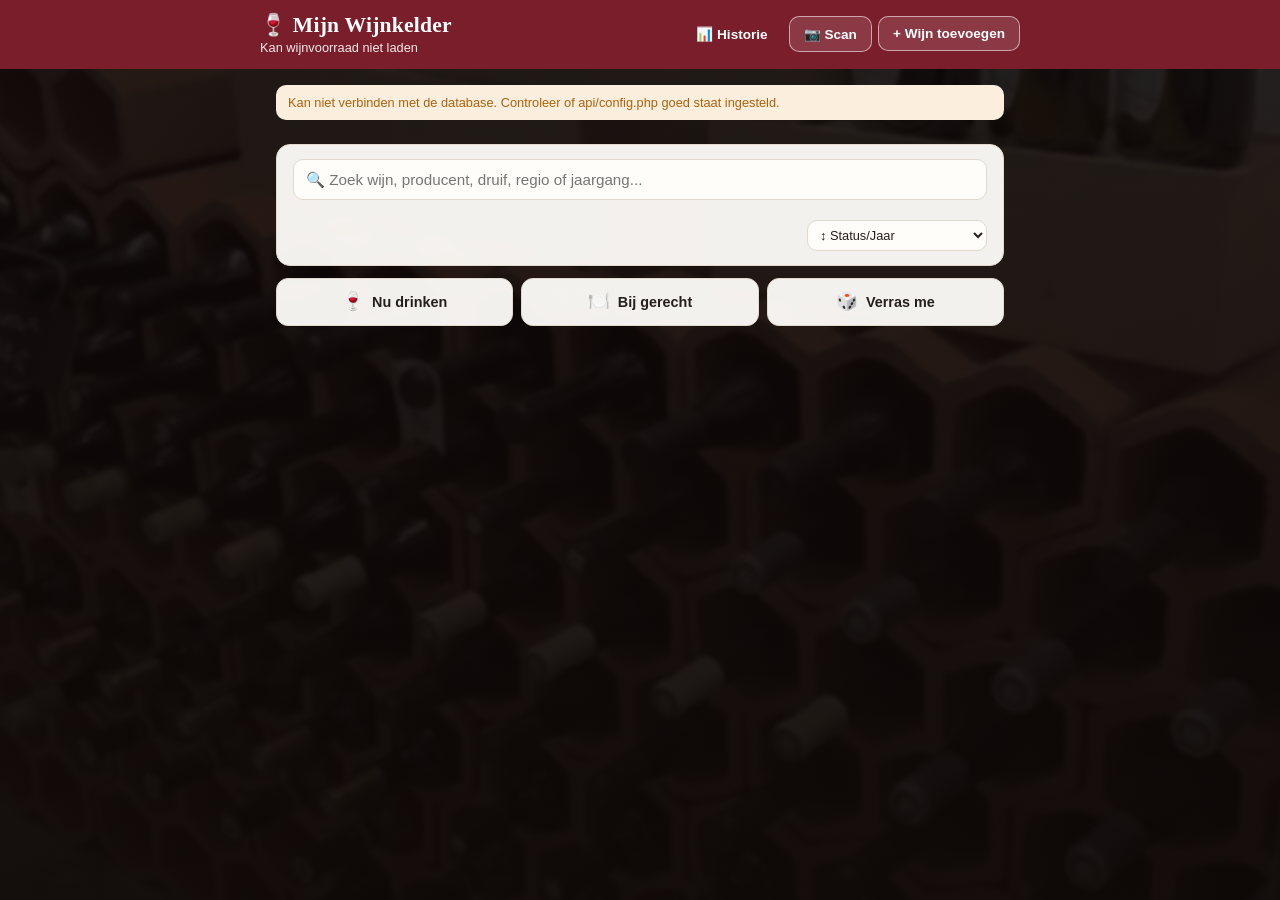
==== index.html @ 2f9b25c1 "v1.22.0 – Status volgt automatisch het drinkvenster - Status wordt bij laden afgeleid uit windowFrom" ====
<!DOCTYPE html>
<html lang="nl">
<head>
<meta charset="UTF-8">
<meta name="viewport" content="width=device-width, initial-scale=1, viewport-fit=cover">
<title>Mijn Wijnkelder</title>
<!-- App-icoon en instellingen voor "Zet op beginscherm" -->
<link rel="apple-touch-icon" href="img/icons/apple-touch-icon.png">
<link rel="icon" type="image/png" sizes="32x32" href="img/icons/favicon-32.png">
<link rel="icon" type="image/png" sizes="192x192" href="img/icons/icon-192.png">
<link rel="manifest" href="manifest.webmanifest">
<meta name="apple-mobile-web-app-title" content="Wijnkelder">
<meta name="apple-mobile-web-app-capable" content="yes">
<meta name="mobile-web-app-capable" content="yes">
<meta name="apple-mobile-web-app-status-bar-style" content="black-translucent">
<meta name="theme-color" content="#7b1e2b">
<style>
  :root {
    --bg: #efe8dc;
    --card-bg: #fffdfa;
    --card-bg-soft: rgba(255,253,250,0.95);
    --text: #241f1c;
    --text-dim: #6f665f;
    --border: #e2d9cc;
    --accent: #7b1e2b;
    --accent-strong: #5c1620;
    --accent-tint: #f4e6e8;
    --now: #2f7a45;  --now-bg: #e3f1e6;
    --soon: #b0620c; --soon-bg: #fbeedd;
    --wait: #2f5f9a; --wait-bg: #e3ecf7;
    --drunk: #8f867d; --drunk-bg: #efece8;
    --past: #7d3c6b; --past-bg: #f2e3ee;
    --lbl-rood: #6e1a26; --lbl-wit: #d9c68a; --lbl-rose: #e3a3a6; --lbl-mousserend: #c9c2a6; --lbl-dessert: #b7772a; --lbl-onbekend: #a59b90;
    --lbl-ink-dark: #fbf4ea; --lbl-ink-light: #3b2c1c;
    --overlay-1: rgba(16,10,8,0.72);
    --overlay-2: rgba(16,10,8,0.88);
    --radius: 14px;
    --radius-sm: 10px;
    --serif: "Iowan Old Style", "Palatino Linotype", Palatino, Georgia, serif;
    box-sizing: border-box;
    padding-bottom: env(safe-area-inset-bottom, 0px);
  }
  @media (prefers-color-scheme: dark) {
    :root:not([data-theme="light"]) {
      --bg: #16130f; --card-bg: #221d19; --card-bg-soft: rgba(34,29,25,0.92);
      --text: #f1ece5; --text-dim: #b3a89e; --border: #3a332c;
      --accent: #e59aa2; --accent-strong: #f0b3ba; --accent-tint: #3a2226;
      --now: #7fc491; --now-bg: #1f3324;
      --soon: #e0b64c; --soon-bg: #3a3020;
      --wait: #8fb4e6; --wait-bg: #1e2a3a;
      --drunk: #948a80; --drunk-bg: #2c2825;
      --past: #d79cc6; --past-bg: #352232;
      --overlay-1: rgba(6,4,3,0.78); --overlay-2: rgba(6,4,3,0.92);
    }
  }
  :root[data-theme="dark"] {
    --bg: #16130f; --card-bg: #221d19; --card-bg-soft: rgba(34,29,25,0.92);
    --text: #f1ece5; --text-dim: #b3a89e; --border: #3a332c;
    --accent: #e59aa2; --accent-strong: #f0b3ba; --accent-tint: #3a2226;
    --now: #7fc491; --now-bg: #1f3324;
    --soon: #e0b64c; --soon-bg: #3a3020;
    --wait: #8fb4e6; --wait-bg: #1e2a3a;
    --drunk: #948a80; --drunk-bg: #2c2825;
    --past: #d79cc6; --past-bg: #352232;
    --overlay-1: rgba(6,4,3,0.78); --overlay-2: rgba(6,4,3,0.92);
  }
  html { scroll-padding-top: env(safe-area-inset-top, 0px); }
  * { box-sizing: border-box; }
  body {
    margin: 0; min-height: 100%;
    background: var(--bg); color: var(--text);
    font-family: -apple-system, BlinkMacSystemFont, "Segoe UI", Roboto, sans-serif;
    -webkit-font-smoothing: antialiased;
    position: relative;
  }
  body::before {
    content: ""; position: fixed; inset: 0; z-index: -2;
    background-image: url('img/wijnkelder-achtergrond.jpg');
    background-size: cover; background-position: center 30%; background-repeat: no-repeat;
    filter: brightness(0.6) saturate(0.7) blur(2px);
    transform: scale(1.02);
  }
  body::after {
    content: ""; position: fixed; inset: 0; z-index: -1;
    background: linear-gradient(180deg, var(--overlay-1), var(--overlay-2));
  }
  button { font-family: inherit; }
  :is(button, input, textarea, select, [tabindex]):focus-visible { outline: 2px solid var(--accent); outline-offset: 2px; }

  /* --- header --- */
  header { background: var(--accent); color: #fff; padding: env(safe-area-inset-top, 0px) 16px 0; }
  .header-inner {
    max-width: 760px; margin: 0 auto; padding: 12px 0 14px;
    display: flex; align-items: center; justify-content: space-between; gap: 12px;
  }
  h1 { font-family: var(--serif); font-size: 1.35rem; margin: 0; font-weight: 700; letter-spacing: 0.01em; }
  .subtitle { font-size: 0.8rem; opacity: 0.9; margin-top: 2px; }
  .add-btn {
    border: 1px solid rgba(255,255,255,0.55); background: rgba(255,255,255,0.12); color: #fff;
    border-radius: 10px; padding: 9px 14px; font-size: 0.85rem; font-weight: 600; cursor: pointer; white-space: nowrap;
  }
  .add-btn:hover { background: rgba(255,255,255,0.22); }
  .add-btn.ghost { border-color: transparent; background: transparent; }
  .add-btn.ghost:hover, .add-btn.ghost[aria-pressed="true"] { background: rgba(255,255,255,0.16); }
  .header-actions { display: flex; gap: 6px; align-items: center; }
  .head-counts { display: flex; flex-wrap: wrap; gap: 4px 0; }
  .head-counts span + span::before { content: "|"; opacity: 0.55; margin: 0 8px; }

  .container { max-width: 760px; margin: 0 auto; padding: 16px 16px 48px; }
  .panel {
    background: var(--card-bg-soft); backdrop-filter: blur(4px); -webkit-backdrop-filter: blur(4px);
    border: 1px solid var(--border); border-radius: var(--radius); padding: 14px 16px;
  }

  /* --- stat tiles --- */
  .stats { display: grid; grid-auto-flow: column; grid-auto-columns: minmax(0, 1fr); gap: 8px; margin-bottom: 12px; }
  .stat {
    display: flex; flex-direction: column; align-items: flex-start; gap: 2px;
    border: 1px solid var(--border); background: var(--card-bg-soft); color: var(--text);
    border-radius: 12px; padding: 10px 12px; cursor: pointer; text-align: left;
  }
  .stat .n { font-size: 1.35rem; font-weight: 700; line-height: 1.1; display: flex; align-items: center; gap: 7px; }
  .stat .l { font-size: 0.76rem; color: var(--text-dim); }
  .dot { width: 9px; height: 9px; border-radius: 50%; display: inline-block; flex-shrink: 0; }
  .dot.all { background: var(--accent); }
  .dot.now { background: var(--now); }
  .dot.soon { background: var(--soon); }
  .dot.wait { background: var(--wait); }
  .dot.past { background: var(--past); }
  .stat.active { border-color: var(--accent); box-shadow: inset 0 0 0 1px var(--accent); }

  /* --- search + filters --- */
  .search-panel { margin-bottom: 12px; }
  .search-input {
    width: 100%; padding: 11px 12px; border-radius: 10px; border: 1px solid var(--border);
    background: var(--card-bg); color: var(--text); font-size: 0.95rem;
  }
  .chip-row { display: flex; align-items: center; gap: 6px; flex-wrap: wrap; margin-top: 10px; }
  .chip {
    border: 1px solid var(--border); background: var(--card-bg); color: var(--text-dim);
    border-radius: 999px; padding: 6px 12px; font-size: 0.8rem; cursor: pointer; white-space: nowrap;
  }
  .chip:hover { border-color: var(--accent); color: var(--accent); }
  .chip.active { background: var(--accent); border-color: var(--accent); color: #fff; }
  .chip.flag { font-size: 1rem; padding: 3px 10px; }
  .chip-spacer { flex: 1; }
  .filters-btn { display: inline-flex; align-items: center; gap: 5px; }
  select.sort, .filter-grid select {
    border: 1px solid var(--border); background: var(--card-bg); color: var(--text);
    border-radius: 10px; padding: 6px 8px; font-size: 0.8rem;
  }
  .filter-grid {
    display: none; grid-template-columns: repeat(3, minmax(0, 1fr)); gap: 10px;
    margin-top: 12px; padding-top: 12px; border-top: 1px solid var(--border);
  }
  .filter-grid.open { display: grid; }
  .filter-grid label { font-size: 0.74rem; color: var(--text-dim); display: block; margin-bottom: 4px; }
  .filter-grid select { width: 100%; }
  .meta-line { display: flex; justify-content: space-between; align-items: center; margin-top: 10px; font-size: 0.78rem; color: var(--text-dim); }
  .reset-link { background: none; border: none; color: var(--accent); font-size: 0.78rem; cursor: pointer; padding: 0; }

  /* --- snelknoppen onder de zoekbalk --- */
  .quick { display: grid; grid-template-columns: repeat(3, minmax(0, 1fr)); gap: 8px; margin-bottom: 24px; }
  .quick-btn {
    display: flex; align-items: center; justify-content: center; gap: 8px;
    border: 1px solid var(--border); background: var(--card-bg-soft); color: var(--text);
    border-radius: 12px; padding: 12px 10px; font-size: 0.9rem; font-weight: 600; cursor: pointer; min-height: 48px;
  }
  .quick-btn:hover { border-color: var(--accent); color: var(--accent); }
  .quick-btn[aria-pressed="true"] { background: var(--accent); border-color: var(--accent); color: #fff; }
  .quick-btn .ico { font-size: 1.1rem; line-height: 1; }

  /* --- pairing + surprise (in vensters) --- */
  .lead { font-size: 0.84rem; color: var(--text-dim); margin: 0 0 12px; line-height: 1.45; }
  .pairing-input {
    width: 100%; padding: 10px 12px; border-radius: 10px; border: 1px solid var(--border);
    background: var(--card-bg); color: var(--text); font-size: 0.92rem;
  }
  .pairing-foot { display: flex; align-items: center; gap: 6px; flex-wrap: wrap; margin-top: 10px; }
  .pairing-foot .chip { padding: 5px 10px; font-size: 0.76rem; }
  .solid-btn {
    margin-left: auto; padding: 9px 14px; border-radius: 10px; border: none;
    background: var(--accent); color: #fff; font-weight: 600; font-size: 0.85rem; cursor: pointer;
  }
  .solid-btn:hover { background: var(--accent-strong); }
  .result-box { display: flex; flex-direction: column; gap: 8px; margin-top: 14px; }
  .result-box:empty { display: none; }
  .mini-card {
    border: 1px solid var(--border); border-radius: 10px; padding: 10px 12px; background: var(--card-bg);
    display: grid; grid-template-columns: 40px minmax(0, 1fr); gap: 12px; align-items: start;
    width: 100%; text-align: left; cursor: pointer; font: inherit; color: inherit;
  }
  .mini-card:hover { border-color: var(--accent); }
  .mini-card .etiket { width: 40px; height: 56px; grid-row: auto; padding: 4px; }
  .mini-card .etiket .e-year { font-size: 0.72rem; }
  .mini-card .etiket .e-kind, .mini-card .etiket .e-rule { display: none; }
  .mini-top { display: flex; justify-content: space-between; gap: 8px; align-items: flex-start; }
  .mini-title { font-weight: 700; font-size: 0.9rem; }
  .mini-sub { font-size: 0.78rem; color: var(--text-dim); margin-top: 2px; }
  .mini-why { font-size: 0.78rem; color: var(--accent); margin-top: 6px; }
  .section-kicker { font-size: 0.7rem; font-weight: 700; letter-spacing: 0.09em; text-transform: uppercase; color: var(--text-dim); margin: 6px 0 2px; }
  .section-kicker.center { text-align: center; }

  /* Uitgelichte wijn (Verras me, beste match) */
  .feature { text-align: center; padding: 6px 0 2px; }
  .feature .etiket { width: 120px; height: 164px; margin: 10px auto 14px; grid-row: auto; }
  .feature .etiket .e-year { font-size: 1.6rem; }
  .feature-name { font-family: var(--serif); font-size: 1.3rem; font-weight: 700; letter-spacing: 0.03em; text-transform: uppercase; line-height: 1.25; }
  .feature-year { font-family: var(--serif); font-size: 1.1rem; margin-top: 2px; }
  .feature-producer { font-size: 0.92rem; margin-top: 8px; }
  .feature-sub { font-size: 0.84rem; color: var(--text-dim); margin-top: 3px; }
  .feature .badge { margin: 12px 0 4px; }
  .feature-why { text-align: left; background: var(--accent-tint); border-radius: 10px; padding: 10px 12px; margin-top: 14px; font-size: 0.86rem; line-height: 1.45; }
  .feature-why strong { display: block; font-size: 0.72rem; letter-spacing: 0.06em; text-transform: uppercase; color: var(--accent); margin-bottom: 2px; }
  .feature-facts { display: flex; justify-content: space-between; margin-top: 12px; font-size: 0.9rem; font-weight: 600; }
  .pick-row { display: flex; gap: 8px; flex-wrap: wrap; justify-content: center; margin: 2px 0 6px; }
  .pick-row .chip { padding: 6px 12px; }
  .match {
    display: grid; grid-template-columns: 86px minmax(0, 1fr); gap: 14px; text-align: left;
    border: 1px solid var(--border); border-radius: 12px; padding: 12px; background: var(--card-bg);
  }
  .match .etiket { width: 86px; height: 118px; margin: 0; }
  .match .feature-name { font-size: 1.05rem; text-transform: none; letter-spacing: 0; font-family: inherit; }
  .match .feature-producer { margin-top: 3px; font-size: 0.86rem; }
  .match .badge { margin: 8px 0 0; }
  .match .feature-why { margin-top: 10px; }
  .match .confirm-actions { margin-top: 12px; }

  /* Sterren (opgedronken) */
  .stars { display: flex; justify-content: center; gap: 4px; margin: 6px 0 4px; }
  .star {
    background: none; border: none; cursor: pointer; font-size: 2rem; line-height: 1; padding: 4px;
    color: var(--border); transition: transform 0.1s ease;
  }
  .star.on { color: #d4a017; }
  .star:hover { transform: scale(1.12); }
  .check-row { display: flex; align-items: center; gap: 10px; margin-top: 12px; font-size: 0.9rem; cursor: pointer; }
  .check-row input { width: 20px; height: 20px; accent-color: var(--accent); }

  /* Historie */
  .history-summary { display: grid; grid-template-columns: repeat(4, minmax(0, 1fr)); gap: 8px; margin-bottom: 12px; }
  .history-summary .stat { cursor: default; }
  .fav-panel { margin-bottom: 16px; }
  .fav-panel h2 { font-size: 0.95rem; margin: 0 0 8px; }
  .value-big { font-family: var(--serif); font-size: 1.8rem; font-weight: 700; margin: 2px 0 4px; }
  .fav-list { display: flex; flex-wrap: wrap; gap: 6px; }
  .fav-list .chip { cursor: default; }
  .t-card { display: grid; grid-template-columns: minmax(0, 1fr) auto; gap: 4px 12px; }
  .t-card .t-stars { color: #d4a017; letter-spacing: 1px; white-space: nowrap; }
  .t-card .t-date { font-size: 0.78rem; color: var(--text-dim); }
  .t-card .t-note { grid-column: 1 / -1; font-size: 0.88rem; line-height: 1.5; margin-top: 6px; white-space: pre-line; }
  .t-card .t-rebuy { grid-column: 1 / -1; font-size: 0.78rem; color: var(--now); font-weight: 600; margin-top: 4px; }
  .t-card .t-del { justify-self: end; background: none; border: none; color: var(--text-dim); font-size: 0.75rem; cursor: pointer; padding: 2px 0; }
  .t-card .t-del:hover { color: #b23a2e; text-decoration: underline; }
  .card.t-card { display: grid; grid-template-columns: minmax(0, 1fr) auto; }

  /* Kaart kort laten oplichten na "Deze wordt het" */
  @keyframes pulse { 0%, 100% { box-shadow: 0 0 0 0 transparent; } 30% { box-shadow: 0 0 0 4px var(--accent); } }
  .card.highlight { animation: pulse 1.6s ease 2; }
  .hint { font-size: 0.8rem; color: var(--text-dim); }
  .more-btn { background: none; border: none; color: var(--accent); font-size: 0.8rem; font-weight: 600; cursor: pointer; padding: 2px 0; align-self: flex-start; }

  /* --- group header --- */
  .group-head {
    display: flex; justify-content: space-between; align-items: baseline;
    color: #f5efe6; padding: 0 2px 7px; margin: 22px 0 12px;
    border-bottom: 1px solid rgba(245,239,230,0.35);
  }
  .group-head:first-child { margin-top: 0; }
  .group-head h3 { margin: 0; font-family: var(--serif); font-size: 1.1rem; font-weight: 700; letter-spacing: 0.02em; }
  .group-head span { font-size: 0.8rem; opacity: 0.85; }

  /* --- wine card --- */
  .card {
    position: relative;
    background: var(--card-bg-soft); backdrop-filter: blur(4px); -webkit-backdrop-filter: blur(4px);
    border: 1px solid var(--border); border-radius: var(--radius);
    padding: 12px 14px; margin-bottom: 10px;
    display: grid; grid-template-columns: 76px minmax(0, 1fr); column-gap: 14px;
  }
  .card.drunk-item { opacity: 0.62; }

  /* Etiket-placeholder: kleur van de wijn, jaargang als typografisch 'label'. Wordt later een foto. */
  .etiket {
    grid-row: 1 / span 2; width: 76px; height: 104px; border-radius: 6px;
    background: var(--lbl, var(--lbl-onbekend)); color: var(--ink, var(--lbl-ink-dark));
    display: flex; flex-direction: column; align-items: center; justify-content: center; gap: 4px;
    padding: 8px 6px; text-align: center; position: relative; overflow: hidden;
  }
  .etiket::before {
    content: ""; position: absolute; inset: 5px; border: 1px solid currentColor; border-radius: 3px; opacity: 0.35;
  }
  .etiket .e-year { font-family: var(--serif); font-size: 1.15rem; font-weight: 700; line-height: 1; }
  .etiket .e-rule { width: 22px; height: 1px; background: currentColor; opacity: 0.6; }
  .etiket .e-kind { font-size: 0.62rem; letter-spacing: 0.08em; text-transform: uppercase; opacity: 0.85; }
  .etiket.rood { --lbl: var(--lbl-rood); --ink: var(--lbl-ink-dark); }
  .etiket.wit { --lbl: var(--lbl-wit); --ink: var(--lbl-ink-light); }
  .etiket.rose { --lbl: var(--lbl-rose); --ink: var(--lbl-ink-light); }
  .etiket.mousserend { --lbl: var(--lbl-mousserend); --ink: var(--lbl-ink-light); }
  .etiket.dessert { --lbl: var(--lbl-dessert); --ink: var(--lbl-ink-dark); }
  .etiket.photo { background: #fff; padding: 0; border: 1px solid var(--border); }
  .etiket.photo::before { display: none; }
  .etiket.photo img { width: 100%; height: 100%; object-fit: contain; display: block; }

  .card-head { display: flex; justify-content: space-between; gap: 10px; align-items: flex-start; }
  .producer-link {
    background: none; border: none; padding: 0; margin: 3px 0 0; display: block;
    font-size: 0.86rem; font-weight: 500; color: var(--text); cursor: pointer; text-align: left;
  }
  .producer-link:hover { color: var(--accent); text-decoration: underline; }
  .card-title { font-weight: 700; font-size: 1.04rem; line-height: 1.3; font-family: var(--serif); }
  .card-sub { font-size: 0.82rem; color: var(--text-dim); margin-top: 3px; }
  .card-facts { display: flex; flex-wrap: wrap; gap: 4px 18px; margin-top: 8px; font-size: 0.84rem; font-weight: 600; }
  .card-facts .meta-empty { font-weight: 400; }
  .size-tag { display: inline-block; padding: 0 7px; border-radius: 8px; background: var(--accent); color: var(--card-bg); font-size: 0.74rem; font-weight: 700; letter-spacing: 0.02em; }
  .badge {
    font-size: 0.68rem; font-weight: 700; letter-spacing: 0.05em; text-transform: uppercase;
    border-radius: 999px; padding: 4px 9px; white-space: nowrap; flex-shrink: 0;
    display: inline-flex; align-items: center; gap: 5px;
  }
  .badge.now { background: var(--now-bg); color: var(--now); }
  .badge.soon { background: var(--soon-bg); color: var(--soon); }
  .badge.wait { background: var(--wait-bg); color: var(--wait); }
  .badge.drunk { background: var(--drunk-bg); color: var(--drunk); }
  .badge.past { background: var(--past-bg); color: var(--past); }
  .badge .dot { width: 7px; height: 7px; background: currentColor; }

  .meta-empty { color: var(--text-dim); }
  .stepper { display: inline-flex; align-items: center; gap: 6px; margin-right: 4px; }
  .qty-btn {
    width: 30px; height: 30px; border-radius: 8px; border: 1px solid var(--border);
    background: var(--card-bg); color: var(--text); font-size: 1rem; cursor: pointer;
    display: inline-flex; align-items: center; justify-content: center;
  }
  .qty-btn:hover { background: var(--accent-tint); color: var(--accent); }
  .qty-btn:disabled { opacity: 0.4; cursor: default; }
  .qty-value { font-weight: 700; min-width: 18px; text-align: center; }

  .actions { grid-column: 2; display: flex; align-items: center; flex-wrap: wrap; gap: 8px; margin-top: 10px; }
  .btn {
    font-size: 0.8rem; border: 1px solid var(--border); background: var(--card-bg); color: var(--text-dim);
    border-radius: 9px; padding: 8px 12px; cursor: pointer; min-height: 38px;
  }
  .btn:hover { background: var(--accent-tint); color: var(--accent); }
  .btn.primary { border-color: var(--now); color: var(--now); font-weight: 600; }
  .btn.primary:hover { background: var(--now-bg); }
  .btn.more { margin-left: auto; min-width: 40px; font-size: 1rem; line-height: 1; letter-spacing: 0.08em; }
  .btn:disabled { opacity: 0.4; cursor: default; }

  .menu {
    display: none; position: absolute; right: 14px; bottom: 58px; z-index: 5;
    background: var(--card-bg); border: 1px solid var(--border); border-radius: 10px;
    box-shadow: 0 8px 24px rgba(0,0,0,0.18); padding: 4px; min-width: 150px;
  }
  .menu.open { display: block; }
  .menu button {
    display: block; width: 100%; text-align: left; background: none; border: none;
    padding: 9px 12px; font-size: 0.85rem; color: var(--text); border-radius: 7px; cursor: pointer;
  }
  .menu button:hover { background: var(--accent-tint); color: var(--accent); }
  .menu button.danger:hover { background: var(--drunk-bg); color: #b23a2e; }

  /* --- inlogscherm --- */
  .login-screen { position: fixed; inset: 0; z-index: 1000; display: flex; align-items: center; justify-content: center; padding: 16px; background: rgba(20, 16, 13, 0.72); backdrop-filter: blur(6px); -webkit-backdrop-filter: blur(6px); }
  .login-box { width: 100%; max-width: 360px; background: var(--card-bg); color: var(--text); border-radius: 18px; padding: 26px 22px 22px; text-align: center; box-shadow: 0 20px 50px rgba(0,0,0,0.35); display: flex; flex-direction: column; gap: 10px; }
  .login-box h2 { margin: 0; font-family: var(--serif); }
  .login-box p { margin: 0 0 6px; font-size: 0.88rem; color: var(--text-dim); }
  .login-box input { width: 100%; box-sizing: border-box; padding: 12px 14px; border: 1px solid var(--border); border-radius: 10px; font-size: 1rem; background: var(--card-bg); color: var(--text); }
  .login-box .login-btn { width: 100%; justify-content: center; padding: 12px; margin-top: 4px; background: var(--accent); border-color: var(--accent); color: var(--card-bg); font-weight: 600; }
  .login-ico { font-size: 2rem; }
  .login-err { min-height: 1.1em; font-size: 0.84rem; color: var(--soon); }
  /* --- detailvenster --- */
  .dv { text-align: center; }
  .dv .etiket { width: 104px; height: 142px; margin: 4px auto 14px; grid-row: auto; }
  .dv .etiket .e-year { font-size: 1.5rem; }
  .dv-name { font-family: var(--serif); font-size: 1.3rem; font-weight: 700; letter-spacing: 0.04em; text-transform: uppercase; line-height: 1.25; margin: 0; }
  .dv-year { font-family: var(--serif); font-size: 1.15rem; margin-top: 2px; }
  .dv-producer { background: none; border: none; padding: 0; margin-top: 4px; color: var(--accent); font-size: 0.9rem; cursor: pointer; }
  .dv-producer:hover { text-decoration: underline; }
  .dv .badge { margin: 12px 0 10px; }
  .dv-grape { font-size: 0.95rem; }
  .dv-region { font-size: 0.85rem; color: var(--text-dim); margin-top: 2px; }
  .dv-section { text-align: left; border-top: 1px solid var(--border); margin-top: 16px; padding-top: 14px; }
  .dv-section h4 { margin: 0 0 10px; font-size: 0.72rem; font-weight: 700; letter-spacing: 0.08em; text-transform: uppercase; color: var(--text-dim); }
  .tl { padding: 4px 4px 0; }
  .tl-row { display: flex; align-items: center; gap: 10px; font-size: 0.82rem; font-variant-numeric: tabular-nums; }
  .tl-track { position: relative; flex: 1; height: 6px; border-radius: 3px; background: var(--border); }
  .tl-fill { position: absolute; top: 0; bottom: 0; left: 0; border-radius: 3px; }
  .tl-marker { position: absolute; top: 50%; width: 16px; height: 16px; margin: -8px 0 0 -8px; border-radius: 50%; border: 3px solid var(--card-bg); }
  .tl-label { position: relative; height: 20px; margin: 6px 44px 0; font-size: 0.7rem; font-weight: 700; letter-spacing: 0.06em; text-transform: uppercase; }
  .tl-label span { position: absolute; transform: translateX(-50%); white-space: nowrap; }
  .tl.now .tl-fill, .tl.now .tl-marker { background: var(--now); } .tl.now .tl-label { color: var(--now); }
  .tl.soon .tl-fill, .tl.soon .tl-marker { background: var(--soon); } .tl.soon .tl-label { color: var(--soon); }
  .tl.wait .tl-fill, .tl.wait .tl-marker { background: var(--wait); } .tl.wait .tl-label { color: var(--wait); }
  .tl.past .tl-fill, .tl.past .tl-marker { background: var(--drunk); } .tl.past .tl-label { color: var(--drunk); }
  .tl-note { font-size: 0.8rem; color: var(--text-dim); margin-top: 4px; }
  /* Drinkvenster-tijdlijn: jaargang → vanaf → nu → tot */
  .dw { --c: var(--now); position: relative; padding: 22px 6px 40px; font-variant-numeric: tabular-nums; }
  .dw.soon { --c: var(--soon); } .dw.wait { --c: var(--wait); } .dw.past { --c: var(--drunk); }
  .dw-axis { position: relative; height: 12px; }
  .dw-line { position: absolute; left: 0; right: 0; top: 5px; height: 2px; background: var(--border); border-radius: 1px; }
  .dw-band { position: absolute; top: 0; height: 12px; border-radius: 6px; background: var(--c); }
  .dw-tick { position: absolute; top: 1px; width: 2px; height: 10px; margin-left: -1px; background: var(--text-dim); opacity: 0.6; }
  .dw-year { position: absolute; top: -20px; font-size: 0.74rem; color: var(--text-dim); transform: translateX(-50%); white-space: nowrap; }
  .dw-year.start { transform: none; } .dw-year.end { transform: translateX(-100%); }
  .dw-year.win { color: var(--c); font-weight: 700; }
  .dw-now { position: absolute; top: 14px; transform: translateX(-50%); text-align: center; line-height: 1.1; color: var(--text); white-space: nowrap; }
  .dw-now .arrow { display: block; font-size: 0.8rem; }
  .dw-now .txt { font-size: 0.7rem; font-weight: 700; letter-spacing: 0.06em; text-transform: uppercase; }
  .dw-now.start { transform: translateX(-6px); text-align: left; } .dw-now.end { transform: translateX(calc(-100% + 6px)); text-align: right; }
  .dw-sum { font-size: 0.82rem; font-weight: 600; color: var(--c); margin-top: 2px; }
  /* Compacte variant op de kaart */
  .dw-mini { --c: var(--now); position: relative; max-width: 300px; margin-top: 12px; font-size: 0.72rem; color: var(--text-dim); font-variant-numeric: tabular-nums; }
  .dw-mini.soon { --c: var(--soon); } .dw-mini.wait { --c: var(--wait); } .dw-mini.past { --c: var(--drunk); }
  .dw-mini .dw-axis { height: 8px; margin: 0 1px; }
  .dw-mini .dw-line { top: 3px; }
  .dw-mini .dw-band { height: 8px; border-radius: 4px; }
  .dw-mini .dw-pin { position: absolute; top: -4px; width: 2px; height: 16px; margin-left: -1px; background: var(--text); border-radius: 1px; }
  .dw-labels { position: relative; height: 15px; margin: 4px 1px 0; }
  .dw-labels span { position: absolute; transform: translateX(-50%); white-space: nowrap; }
  .dw-labels .win { color: var(--c); font-weight: 700; }
  .dw-nowlbl { position: relative; display: inline-block; height: 15px; margin-bottom: 5px; transform: translateX(-50%); white-space: nowrap; color: var(--text); font-weight: 700; }
  .dw-nowlbl.start { transform: none; } .dw-nowlbl.end { transform: translateX(-100%); }
  .dw-labels .start { transform: none; } .dw-labels .end { transform: translateX(-100%); }
  .kv { display: grid; grid-template-columns: auto 1fr; gap: 7px 16px; margin-top: 14px; font-size: 0.88rem; }
  .kv dt { color: var(--text-dim); }
  .kv dd { margin: 0; text-align: right; font-weight: 600; font-variant-numeric: tabular-nums; }
  .kv-note { font-weight: 400; color: var(--text-dim); font-size: 0.8rem; }
  .kv dd.empty-val { color: var(--text-dim); font-weight: 400; }
  .notes { font-size: 0.9rem; line-height: 1.55; white-space: pre-line; margin: 0; }
  .notes.empty-val { color: var(--text-dim); font-style: italic; }
  .dv details { margin-top: 12px; border: 1px solid var(--border); border-radius: 10px; padding: 0 12px; }
  .dv summary { cursor: pointer; padding: 10px 0; font-size: 0.82rem; font-weight: 600; color: var(--text-dim); }
  .dv details[open] summary { border-bottom: 1px solid var(--border); margin-bottom: 10px; }
  .dv details h5 { margin: 0 0 4px; font-size: 0.76rem; color: var(--text-dim); }
  .dv details p { margin: 0 0 8px; font-size: 0.86rem; line-height: 1.5; }
  .dv details ul { margin: 0 0 10px; padding-left: 18px; font-size: 0.86rem; line-height: 1.55; }
  .dv-actions { display: flex; flex-direction: column; gap: 10px; margin-top: 18px; }
  .dv-actions .btn { width: 100%; min-height: 46px; font-size: 0.9rem; }
  .dv-actions .btn.drink { background: var(--now); border-color: var(--now); color: #fff; font-weight: 600; }
  .dv-actions .btn.drink:hover { filter: brightness(0.92); }

  .empty { text-align: center; color: var(--text-dim); padding: 34px 16px; font-size: 0.9rem; background: var(--card-bg-soft); border-radius: var(--radius); border: 1px solid var(--border); }

  /* --- modals --- */
  .modal-overlay {
    display: none; position: fixed; inset: 0; background: rgba(0,0,0,0.5);
    z-index: 50; align-items: flex-end; justify-content: center;
  }
  .modal-overlay.open { display: flex; }
  .modal-box {
    background: var(--card-bg); width: 100%; max-width: 500px;
    border-radius: 16px 16px 0 0; padding: 20px 20px calc(20px + env(safe-area-inset-bottom, 0px));
    max-height: 86vh; overflow-y: auto;
  }
  @media (min-width: 560px) {
    .modal-overlay { align-items: center; }
    .modal-box { border-radius: 16px; }
  }
  /* Detailvenster: op grotere schermen een paneel dat van rechts inschuift */
  @media (min-width: 760px) {
    .modal-overlay.side { align-items: stretch; justify-content: flex-end; }
    .modal-overlay.side .modal-box {
      max-width: 440px; max-height: none; height: 100%; border-radius: 16px 0 0 16px;
      box-shadow: -12px 0 40px rgba(0,0,0,0.35);
      animation: slideIn 0.22s ease-out;
    }
  }
  @keyframes slideIn { from { transform: translateX(40px); opacity: 0.4; } to { transform: none; opacity: 1; } }
  @keyframes sheetUp { from { transform: translateY(40px); opacity: 0.4; } to { transform: none; opacity: 1; } }
  .modal-overlay.open .modal-box { animation: sheetUp 0.2s ease-out; }
  @media (min-width: 760px) { .modal-overlay.side.open .modal-box { animation: slideIn 0.22s ease-out; } }
  @media (prefers-reduced-motion: reduce) { .modal-overlay .modal-box { animation: none !important; } }

  /* Mobiele onderbalk */
  .bottom-nav { display: none; }
  @media (max-width: 640px) {
    .bottom-nav {
      display: grid; grid-template-columns: repeat(4, 1fr);
      position: fixed; left: 0; right: 0; bottom: 0; z-index: 40;
      background: var(--card-bg); border-top: 1px solid var(--border);
      padding: 4px 4px calc(4px + env(safe-area-inset-bottom, 0px));
      box-shadow: 0 -4px 18px rgba(0,0,0,0.18);
    }
    .bottom-nav button {
      display: flex; flex-direction: column; align-items: center; gap: 2px;
      background: none; border: none; color: var(--text-dim); font-size: 0.7rem; font-weight: 600;
      padding: 6px 0; min-height: 52px; cursor: pointer; border-radius: 10px;
    }
    .bottom-nav button .ico { font-size: 1.3rem; line-height: 1; }
    .bottom-nav button[aria-current="page"] { color: var(--accent); }
    .container { padding-bottom: calc(88px + env(safe-area-inset-bottom, 0px)); }
    #toast { bottom: calc(76px + env(safe-area-inset-bottom, 0px)); }
    .header-actions .ghost { display: none; }
  }

  .modal-close {
    float: right; border: none; background: transparent; color: var(--text-dim);
    font-size: 1.1rem; cursor: pointer; padding: 4px 6px; line-height: 1; min-width: 32px; min-height: 32px;
  }
  .modal-box h3 { margin: 0 0 12px; font-size: 1.1rem; font-family: var(--serif); }
  .modal-region { font-size: 0.8rem; color: var(--text-dim); margin: -6px 0 10px; }
  .modal-desc { font-size: 0.88rem; line-height: 1.5; margin: 0 0 14px; white-space: pre-line; }
  .modal-wines-title { font-size: 0.76rem; color: var(--text-dim); margin-bottom: 6px; font-weight: 700; }
  .modal-wine-item { font-size: 0.85rem; padding: 6px 0; border-top: 1px solid var(--border); }
  .modal-wine-item:first-child { border-top: none; }
  .confirm-actions { display: flex; gap: 10px; margin-top: 16px; }
  .confirm-actions .btn { flex: 1; text-align: center; min-height: 44px; }
  .confirm-actions .btn.danger-fill { background: #b23a2e; border-color: #b23a2e; color: #fff; font-weight: 600; }
  .confirm-actions .btn.danger-fill:hover { background: #96271d; }
  .confirm-actions .btn.save-fill { background: var(--accent); border-color: var(--accent); color: #fff; font-weight: 600; }

  .tabs { display: flex; gap: 6px; margin-bottom: 12px; }
  .tab {
    flex: 1; border: 1px solid var(--border); background: var(--card-bg); color: var(--text-dim);
    border-radius: 9px; padding: 8px; font-size: 0.8rem; cursor: pointer;
  }
  .tab.active { background: var(--accent); color: #fff; border-color: var(--accent); }
  .tab-panel { display: none; }
  .tab-panel.open { display: block; }
  .form label { font-size: 0.76rem; color: var(--text-dim); display: block; margin: 9px 0 3px; }
  .form input, .form select, .form textarea {
    width: 100%; padding: 8px 10px; border-radius: 8px; border: 1px solid var(--border);
    background: var(--bg); color: var(--text); font-size: 0.9rem; font-family: inherit;
  }
  .form textarea { resize: vertical; }
  .form textarea.mono { min-height: 140px; font-family: ui-monospace, monospace; font-size: 0.78rem; }
  .form-row { display: grid; grid-template-columns: repeat(3, minmax(0, 1fr)); gap: 8px; }
  .form-row.two { grid-template-columns: repeat(2, minmax(0, 1fr)); }
  .scan-btn {
    display: flex; flex-direction: column; align-items: center; gap: 3px; cursor: pointer;
    border: 2px dashed var(--accent); border-radius: 12px; padding: 14px; margin: 2px 0 6px;
    color: var(--accent); font-weight: 700; font-size: 1rem; text-align: center; background: var(--accent-tint);
  }
  .scan-btn span { font-weight: 400; font-size: 0.78rem; color: var(--text-dim); }
  .form label.scan-btn { font-size: 1rem; color: var(--accent); margin: 2px 0 6px; display: flex; }
  #scanResult .notice { background: var(--soon-bg); color: var(--soon); border-radius: 10px; padding: 10px 12px; font-size: 0.82rem; margin-top: 8px; }
  .scan-busy { display: flex; align-items: center; gap: 10px; font-size: 0.88rem; padding: 10px 2px; }
  .spinner { width: 18px; height: 18px; border-radius: 50%; border: 3px solid var(--border); border-top-color: var(--accent); animation: spin 0.8s linear infinite; }
  @keyframes spin { to { transform: rotate(360deg); } }
  .scan-ok { background: var(--now-bg); color: var(--text); border-radius: 10px; padding: 10px 12px; font-size: 0.86rem; margin-top: 8px; }
  .scan-banner { background: var(--now-bg); border-radius: 10px; padding: 10px 12px; font-size: 0.86rem; margin: 0 0 12px; clear: both; }
  .scan-banner .confirm-actions { margin-top: 8px; }
  .scan-wait { position: fixed; inset: 0; z-index: 300; display: none; align-items: center; justify-content: center; background: rgba(0,0,0,0.45); padding: 16px; }
  .scan-wait.open { display: flex; }
  .scan-wait .box { background: var(--card-bg, #fff); color: var(--text); border-radius: 14px; padding: 16px 18px; max-width: 360px; width: 100%; box-shadow: 0 10px 30px rgba(0,0,0,0.25); }
  .scan-wait .notice { background: var(--soon-bg); color: var(--soon); border-radius: 10px; padding: 10px 12px; font-size: 0.86rem; }
  .scan-dup { border: 1px solid var(--soon); border-radius: 10px; padding: 10px 12px; font-size: 0.86rem; margin-top: 8px; }
  .photo-row { display: flex; gap: 12px; align-items: center; }
  .photo-prev {
    width: 56px; height: 76px; border-radius: 6px; border: 1px dashed var(--border); background: #fff;
    display: flex; align-items: center; justify-content: center; font-size: 1.3rem; overflow: hidden; flex-shrink: 0;
  }
  .photo-prev img { width: 100%; height: 100%; object-fit: contain; }
  .form-hint { font-size: 0.74rem; color: var(--text-dim); margin-top: 8px; line-height: 1.4; }

  /* --- toast + notice --- */
  #toast {
    position: fixed; left: 50%; bottom: calc(18px + env(safe-area-inset-bottom, 0px));
    transform: translateX(-50%) translateY(12px);
    background: #2a2320; color: #f5f0ea; font-size: 0.84rem;
    padding: 11px 18px; border-radius: 999px; z-index: 60;
    opacity: 0; pointer-events: none; transition: opacity 0.2s ease, transform 0.2s ease;
    max-width: 90vw; text-align: center;
  }
  #toast.show { opacity: 1; transform: translateX(-50%) translateY(0); }
  /* Staat er een venster open, dan de melding bovenin tonen zodat hij geen knoppen bedekt */
  body:has(.modal-overlay.open) #toast { bottom: auto; top: calc(16px + env(safe-area-inset-top, 0px)); }
  #noticeBox .notice { background: var(--soon-bg); color: var(--soon); border-radius: 10px; padding: 10px 12px; font-size: 0.8rem; margin-bottom: 12px; }

  @media (prefers-reduced-motion: reduce) { #toast { transition: none; } }

  @media (max-width: 640px) {
    .history-summary { grid-template-columns: repeat(2, minmax(0, 1fr)); }
    .filter-grid { grid-template-columns: minmax(0, 1fr) minmax(0, 1fr); }
  }
  @media (max-width: 480px) {
    .header-inner { align-items: flex-start; }
    .add-btn { padding: 8px 10px; font-size: 0.8rem; }
    .stats { grid-auto-flow: row; grid-template-columns: repeat(2, minmax(0, 1fr)); }
    .stats > :last-child:nth-child(odd) { grid-column: 1 / -1; }
    .card { grid-template-columns: 60px minmax(0, 1fr); column-gap: 12px; padding: 12px; }
    .card > .etiket { width: 60px; height: 84px; grid-row: 1; }
    .card > .etiket .e-year { font-size: 1rem; }
    .actions { grid-column: 1 / -1; gap: 6px; }
    .actions .btn { padding: 7px 9px; font-size: 0.78rem; }
    .actions .btn.more { min-width: 36px; }
    .stepper { gap: 4px; margin-right: 0; }
    .qty-btn { width: 28px; height: 28px; }
    .add-label { display: none; }
    .add-btn { font-size: 1.2rem !important; line-height: 1; padding: 6px 12px !important; }
    .head-counts { font-size: 0.76rem; }
    .head-counts span + span::before { margin: 0 6px; }
    .quick-btn { flex-direction: column; gap: 3px; font-size: 0.8rem; padding: 10px 6px; }
    .match { grid-template-columns: 64px minmax(0, 1fr); }
    .match .etiket { width: 64px; height: 88px; }
    .card-title { font-size: 1rem; }
    .form-row { grid-template-columns: minmax(0, 1fr); }
  }
</style>
</head>
<body>

<header>
  <div class="header-inner">
    <div>
      <h1>🍷 Mijn Wijnkelder</h1>
      <div class="subtitle" id="headerCount">Laden…</div>
    </div>
    <div class="header-actions">
      <button class="add-btn ghost" id="historyBtn" aria-pressed="false" type="button">📊 Historie</button>
      <label class="add-btn" id="quickScanBtn" for="quickScanInput" role="button" tabindex="0" aria-label="Wijn scannen">📷<span class="add-label"> Scan</span></label>
      <input id="quickScanInput" type="file" accept="image/*" capture="environment" hidden>
      <button class="add-btn" id="openAddBtn" aria-label="Wijn toevoegen" type="button">+<span class="add-label"> Wijn toevoegen</span></button>
    </div>
  </div>
</header>

<div class="container">

  <div id="noticeBox" aria-live="polite"></div>

<div id="cellarView">
  <div class="stats" id="stats" role="group" aria-label="Filter op status"></div>

  <section class="panel search-panel" aria-label="Zoeken en filteren">
    <input class="search-input" id="search" type="search" placeholder="🔍 Zoek wijn, producent, druif, regio of jaargang..." aria-label="Zoeken">
    <div class="chip-row" id="chipRow"></div>
    <div class="filter-grid" id="filterGrid">
      <div>
        <label for="fStatus">Status</label>
        <select id="fStatus">
          <option value="all">Alles in kelder</option>
          <option value="now">Nu drinken</option>
          <option value="soon">Binnenkort</option>
          <option value="wait">Kan wachten</option>
          <option value="past">Over de top</option>
          <option value="drunk">Opgedronken</option>
        </select>
      </div>
      <div>
        <label for="fColor">Kleur</label>
        <select id="fColor"></select>
      </div>
      <div>
        <label for="fCountry">Land</label>
        <select id="fCountry"></select>
      </div>
    </div>
    <div class="meta-line">
      <span><span id="resultCount"></span> <button class="reset-link" id="resetBtn" type="button" hidden>· Filters wissen</button></span>
      <select class="sort" id="sortSelect" aria-label="Sorteren">
        <option value="statusYear">↕ Status/Jaar</option>
        <option value="yearAsc">↕ Jaar oud → nieuw</option>
        <option value="yearDesc">↕ Jaar nieuw → oud</option>
        <option value="name">↕ Naam A-Z</option>
        <option value="producer">↕ Producent</option>
        <option value="qty">↕ Voorraad</option>
        <option value="price">↕ Marktprijs hoog → laag</option>
      </select>
    </div>
  </section>

  <div class="quick" role="group" aria-label="Snelkeuze">
    <button class="quick-btn" id="quickNow" aria-pressed="false" type="button"><span class="ico" aria-hidden="true">🍷</span>Nu drinken</button>
    <button class="quick-btn" id="quickPair" type="button"><span class="ico" aria-hidden="true">🍽️</span>Bij gerecht</button>
    <button class="quick-btn" id="quickSurprise" type="button"><span class="ico" aria-hidden="true">🎲</span>Verras me</button>
  </div>

  <div id="list"></div>
  <div class="empty" id="emptyMsg" style="display:none;">Geen flessen gevonden. Pas je zoekterm of filters aan.</div>
</div>

<div id="historyView" hidden>
  <div class="history-summary" id="historySummary"></div>
  <div id="historyFavs"></div>
  <div id="historyList"></div>
</div>

</div>

<nav class="bottom-nav" aria-label="Navigatie">
  <button data-nav="cellar" aria-current="page" type="button"><span class="ico" aria-hidden="true">🍷</span>Kelder</button>
  <button data-nav="search" type="button"><span class="ico" aria-hidden="true">🔍</span>Zoeken</button>
  <button data-nav="choose" type="button"><span class="ico" aria-hidden="true">🎲</span>Kiezen</button>
  <button data-nav="history" type="button"><span class="ico" aria-hidden="true">📊</span>Historie</button>
</nav>

<!-- Snel scannen: wachten / foutmelding -->
<div class="scan-wait" id="scanWait"><div class="box" role="status" aria-live="polite" id="scanWaitBox"></div></div>

<!-- Toevoegen -->
<div class="modal-overlay" id="addModalOverlay">
  <div class="modal-box" role="dialog" aria-modal="true" aria-labelledby="addTitle">
    <button class="modal-close" data-close="addModalOverlay" aria-label="Sluiten" type="button">✕</button>
    <h3 id="addTitle">Wijn toevoegen</h3>
    <div class="tabs">
      <button class="tab active" data-tab="single" type="button">Eén fles</button>
      <button class="tab" data-tab="bulk" type="button">Meerdere plakken (Claude-chat)</button>
    </div>
    <div class="tab-panel open form" id="panel-single"></div>
    <div class="tab-panel form" id="panel-bulk">
      <label for="bulkInput">Plak hier de JSON die Claude je gaf na het herkennen van je foto's</label>
      <textarea id="bulkInput" class="mono" placeholder='[&#10;  {"producer":"...", "name":"...", "grape":"...", "region":"...", "country":"FR", "color":"rood", "year":2020, "status":"now", "location":"B-04", "qty":1}&#10;]'></textarea>
      <div class="form-hint">Stuur je flessenfoto's in de Claude-chat. Claude herkent de wijn, bepaalt het drinkvenster en geeft een blok JSON terug dat je hier plakt.</div>
      <div class="confirm-actions">
        <button class="btn save-fill" id="bulkSaveBtn" type="button">Toevoegen aan kelder</button>
      </div>
    </div>
  </div>
</div>

<div class="modal-overlay" id="producerModalOverlay"><div class="modal-box" id="producerModalBox" role="dialog" aria-modal="true"></div></div>
<div class="modal-overlay" id="confirmModalOverlay"><div class="modal-box" id="confirmModalBox" role="dialog" aria-modal="true"></div></div>
<div class="modal-overlay side" id="detailModalOverlay"><div class="modal-box" id="detailModalBox" role="dialog" aria-modal="true" aria-label="Wijndetails"></div></div>
<div class="modal-overlay" id="editModalOverlay"><div class="modal-box" id="editModalBox" role="dialog" aria-modal="true"></div></div>

<!-- Wijn bij gerecht -->
<div class="modal-overlay" id="pairModalOverlay">
  <div class="modal-box" role="dialog" aria-modal="true" aria-labelledby="pairTitle">
    <button class="modal-close" data-close="pairModalOverlay" aria-label="Sluiten" type="button">✕</button>
    <h3 id="pairTitle">🍽️ Wijn bij gerecht</h3>
    <p class="lead">Wat ga je eten? Flessen die nu op dronk zijn krijgen voorrang.</p>
    <div class="pairing-foot" style="margin-top:0">
      <input class="pairing-input" id="pairingInput" placeholder="Entrecote met pepersaus, zalm, pasta..." aria-label="Gerecht of ingrediënt" style="flex:1;width:auto">
      <button class="solid-btn" id="pairingBtn" type="button" style="margin-left:0">Zoeken</button>
    </div>
    <div class="pairing-foot"><span id="exampleChips" style="display:contents"></span></div>
    <div class="result-box" id="pairingResults"></div>
  </div>
</div>

<!-- Verras me -->
<div class="modal-overlay" id="surpriseModalOverlay">
  <div class="modal-box" id="surpriseModalBox" role="dialog" aria-modal="true" aria-label="Wat drinken we vanavond?"></div>
</div>

<!-- Kiezen (mobiel) -->
<div class="modal-overlay" id="chooseModalOverlay">
  <div class="modal-box" role="dialog" aria-modal="true" aria-labelledby="chooseTitle">
    <button class="modal-close" data-close="chooseModalOverlay" aria-label="Sluiten" type="button">✕</button>
    <h3 id="chooseTitle">Wat drinken we?</h3>
    <div class="dv-actions">
      <button class="btn" data-choose="surprise" type="button">🎲 Verras me</button>
      <button class="btn" data-choose="pair" type="button">🍽️ Wijn bij gerecht</button>
      <button class="btn" data-choose="now" type="button">🍷 Toon alles wat nu op dronk is</button>
    </div>
  </div>
</div>

<!-- Fles opgedronken -->
<div class="modal-overlay" id="drinkModalOverlay">
  <div class="modal-box" id="drinkModalBox" role="dialog" aria-modal="true" aria-label="Fles opgedronken"></div>
</div>

<div id="toast" role="status" aria-live="polite"></div>

<script>
const API_URL = 'api/wines.php';
const PRODUCERS_URL = 'api/producers.php';
const TASTINGS_URL = 'api/tastings.php';
const UPLOAD_URL = 'api/upload.php';
const writable = true;

const statusLabel = { now: 'Nu drinken', past: 'Over de top', soon: 'Binnenkort', wait: 'Kan wachten' };
const statusOrder = { now: 0, past: 1, soon: 2, wait: 3 };
const COLORS = { rood: 'Rood', wit: 'Wit', rose: 'Rosé', mousserend: 'Mousserend', dessert: 'Dessert' };
const COUNTRIES = {
  FR: 'Frankrijk', IT: 'Italië', ES: 'Spanje', PT: 'Portugal', DE: 'Duitsland', AT: 'Oostenrijk',
  GR: 'Griekenland', CY: 'Cyprus', HU: 'Hongarije', SI: 'Slovenië', NL: 'Nederland', US: 'Verenigde Staten',
  AR: 'Argentinië', CL: 'Chili', ZA: 'Zuid-Afrika', AU: 'Australië', NZ: 'Nieuw-Zeeland'
};

let wines = [];
let producers = [];
let tastings = [];
const state = { status: 'all', color: '', country: '', sort: 'statusYear', search: '', filtersOpen: false, view: 'cellar' };
let pendingDeleteId = null;

/* ---------- helpers ---------- */
function escapeHtml(str) {
  const d = document.createElement('div');
  d.textContent = str == null ? '' : String(str);
  return d.innerHTML;
}
function flag(code) {
  if (!code || code.length !== 2) return '';
  return String.fromCodePoint(...[...code.toUpperCase()].map(c => 127397 + c.charCodeAt(0)));
}
// Fallback voor wijnen waarvan kleur/land nog niet in de database staat.
function deriveCountry(region) {
  const r = (region || '').toLowerCase();
  const map = [
    ['FR', /frankrijk|france|bourgogne|burgundy|bordeaux|rh[oô]ne|loire|champagne|alsace|elzas|languedoc|roussillon|provence|beaujolais|jura|savoie|chablis|sud-ouest|cahors/],
    ['IT', /itali|toscan|tuscany|piemont|piedmont|veneto|sicili|sardegna|sardini|puglia|campania|abruzz|marche|friuli|trentino|alto adige|lombard|umbria|valpolicella|chianti|montalcino|montepulciano|barolo/],
    ['ES', /spanje|spain|espa[nñ]a|rioja|priorat|ribera|rueda|r[ií]as baixas|navarra|jumilla|montsant|toro|catalun|pened[eè]s|jerez/],
    ['PT', /portugal|douro|d[aã]o|alentejo|vinho verde|bairrada|madeira/],
    ['DE', /duitsland|germany|deutschland|mosel|pfalz|rheingau|rheinhessen|nahe|baden|franken|w[uü]rttemberg/],
    ['AT', /oostenrijk|austria|[oö]sterreich|wachau|kamptal|kremstal|burgenland|steiermark/],
    ['CY', /cyprus|cypern|cypr[iu]|chypre|zypern|limassol|lemesos|paphos|pafos|troodos|krasochoria|commandaria|xynisteri|maratheftiko|yiannoudi/],
    ['GR', /griek|greece|gr[eè]ce|santorini|naoussa|nemea|peloponn|makedon|macedon|kreta|crete|attica|attiki|amyntaio|mantinia|rapsani|paros|kefalonia|cephalonia|assyrtiko|xinomavro|agiorgitiko|moschofilero|malagousia/],
    ['HU', /hongarije|hungary|tokaj/],
    ['US', /verenigde staten|usa|california|napa|sonoma|oregon|washington/],
    ['AR', /argentin|mendoza/], ['CL', /chil[ie]|maipo|colchagua|casablanca/],
    ['ZA', /zuid-afrika|south africa|stellenbosch|swartland|franschhoek/],
    ['AU', /australi|barossa|mclaren|margaret river|yarra/], ['NZ', /nieuw-zeeland|new zealand|marlborough|central otago/],
    ['NL', /nederland|netherlands|limburg/]
  ];
  for (const [code, re] of map) if (re.test(r)) return code;
  return '';
}
function deriveColor(text) {
  const t = (text || '').toLowerCase();
  if (/champagne|cr[eé]mant|cava|prosecco|franciacorta|sekt|spumante|\bbrut\b|p[eé]tillant|mousseux/.test(t)) return 'mousserend';
  if (/sauternes|tokaj|\bport\b|porto|vin santo|recioto|eiswein|ijswijn|beerenauslese|passito|vendanges tardives|pedro xim/.test(t)) return 'dessert';
  if (/ros[eé]\b|rosato|rosado/.test(t)) return 'rose';
  if (/cabernet|merlot|syrah|shiraz|pinot noir|sp[aä]tburgunder|tempranillo|garnacha|garnatxa|grenache|nebbiolo|sangiovese|montepulciano|corvina|barbera|malbec|zinfandel|primitivo|gamay|mourv[eè]dre|carignan|touriga|blaufr[aä]nkisch|zweigelt|nero d|aglianico|dolcetto|lagrein|cinsault|pinotage|carm[eé]n[eè]re|petit verdot|\brouge\b|rosso|tinto/.test(t)) return 'rood';
  if (/chardonnay|riesling|sauvignon|chenin|viognier|albari|vermentino|verdicchio|silvaner|carricante|aligot|gr[uü]ner|pinot gri|pinot blanc|gew[uü]rz|muscat|moscato|scheurebe|marsanne|roussanne|s[eé]millon|godello|verdejo|garganega|fiano|greco|trebbiano|arneis|traube|\bblanc\b|bianco|blanco|wei[sß]/.test(t)) return 'wit';
  return '';
}
const colorOf = w => w.color || deriveColor([w.grape, w.name, w.region].join(' '));
// Staat het land met naam in de regio ("Lemesos, Cyprus"), dan wint dat van een (mogelijk foute) opgeslagen code.
const COUNTRY_ALIASES = { CY: ['cyprus', 'cypern', 'chypre', 'zypern'], GR: ['greece', 'grece'], FR: ['france'], IT: ['italy', 'italia'], ES: ['spain', 'espana'],
  DE: ['germany', 'deutschland'], AT: ['austria', 'osterreich'], HU: ['hungary'], US: ['usa'], ZA: ['south africa'], NZ: ['new zealand'], NL: ['netherlands'] };
function explicitCountry(region) {
  const r = (region || '').toLowerCase().normalize('NFD').replace(/[\u0300-\u036f]/g, '');
  for (const [code, name] of Object.entries(COUNTRIES)) {
    const names = [name.toLowerCase().normalize('NFD').replace(/[\u0300-\u036f]/g, ''), ...(COUNTRY_ALIASES[code] || [])];
    if (names.some(n => new RegExp('(^|[^a-z])' + n + '($|[^a-z])').test(r))) return code;
  }
  return '';
}
const countryOf = w => (explicitCountry(w.region) || w.country || deriveCountry(w.region) || deriveCountry([w.name, w.grape].join(' '))).toUpperCase();
const CURRENT_YEAR = new Date().getFullYear();
// Drinkvenster als jaartallen. Zijn de velden nog leeg, dan halen we de jaren uit de oude tekst ("2019-2026", "tot 2030", "vanaf 2028").
function parseWindowText(text) {
  const t = (text || '').toLowerCase();
  const years = (t.match(/\b(19|20)\d{2}\b/g) || []).map(Number);
  if (years.length >= 2) return { from: Math.min(...years), to: Math.max(...years) };
  if (years.length === 1) {
    if (/vanaf|from|na\b|after/.test(t)) return { from: years[0], to: null };
    return { from: null, to: years[0] };
  }
  return { from: null, to: null };
}
function windowOf(w) {
  const parsed = parseWindowText(w.window);
  return { from: w.windowFrom ?? parsed.from, to: w.windowTo ?? parsed.to };
}
// Status volgt het drinkvenster, zodat hij elk jaar vanzelf meeschuift:
// voorbij 'tot' → over de top; nog vóór 'vanaf' → binnenkort (≤ 2 jaar) of kan wachten; anders nu drinken.
// Zonder drinkvenster blijft de handmatig opgeslagen status gelden.
function autoStatus(w) {
  const { from, to } = windowOf(w);
  if (!from && !to) return statusLabel[w.status] ? w.status : 'wait';
  if (to && CURRENT_YEAR > to) return 'past';
  if (from && CURRENT_YEAR < from) return from - CURRENT_YEAR <= 2 ? 'soon' : 'wait';
  return 'now';
}
const fmtDate = d => d ? new Date(d + 'T00:00:00').toLocaleDateString('nl-NL', { day: 'numeric', month: 'long', year: 'numeric' }) : '';
const fmtPrice = p => (p === null || p === undefined || p === '') ? '' : Number(p).toLocaleString('nl-NL', { style: 'currency', currency: 'EUR' });
const bottles = list => list.reduce((s, w) => s + (w.qty || 1), 0);
const plural = (n, one, many) => n + ' ' + (n === 1 ? one : many);

// Vlag · regio · druif, bv. "🇫🇷 Bourgogne, Frankrijk · Chardonnay"
function subLine(w) {
  const f = flag(countryOf(w));
  const parts = [w.region, w.grape].filter(Boolean).map(escapeHtml).join(' · ');
  return (f ? f + ' ' : '') + parts;
}
// Flesformaat (ml) → label; standaardfles (750) krijgt geen label
const SIZES = { 375: 'Halve fles (37,5 cl)', 500: '50 cl', 750: 'Fles (75 cl)', 1500: 'Magnum (1,5 L)', 3000: 'Dubbele magnum (3 L)', 6000: 'Imperiale (6 L)' };
const sizeOf = w => Number(w.size) || 750;
const sizeShort = w => ({ 375: 'Halve fles', 500: '50 cl', 1500: 'Magnum', 3000: 'Dubbele magnum', 6000: 'Imperiale' })[sizeOf(w)] || '';
// Kelderlocatie altijd als "Rek B-04"
function locText(w) {
  const l = (w.location || '').trim();
  if (!l) return '';
  return /^rek\b/i.test(l) ? l : 'Rek ' + l;
}
// Etiket: foto als die er is, anders het gekleurde label met jaargang
function etiketHtml(w) {
  const color = colorOf(w);
  if (w.image) {
    return `<div class="etiket photo" aria-hidden="true"><img src="${escapeHtml(w.image)}" alt="" loading="lazy" referrerpolicy="no-referrer" onerror="this.parentNode.outerHTML=etiketFallback('${color}',${w.year || 0})"></div>`;
  }
  return etiketFallback(color, w.year);
}
function etiketFallback(color, year) {
  return `<div class="etiket ${color}" aria-hidden="true">
      <span class="e-year">${year || 'NV'}</span><span class="e-rule"></span><span class="e-kind">${COLORS[color] || 'Wijn'}</span>
    </div>`;
}
const hasPrice = w => w.marketPrice !== null && w.marketPrice !== undefined && w.marketPrice !== '';
const isEstimate = w => /schatting/i.test(w.marketNote || '');
const fmtEuro0 = n => Number(n).toLocaleString('nl-NL', { style: 'currency', currency: 'EUR', maximumFractionDigits: 0 });
const starsText = r => r ? '★'.repeat(r) + '☆'.repeat(5 - r) : '';

/* ---------- data ---------- */
async function loadWines() {
  const res = await fetch(API_URL);
  if (!res.ok) throw new Error('load failed');
  wines = (await res.json()).map(w => ({ ...w, savedStatus: w.status, status: autoStatus(w) }));
}
async function loadTastings() {
  try {
    const res = await fetch(TASTINGS_URL);
    tastings = res.ok ? await res.json() : [];
  } catch (err) { tastings = []; }
}
async function loadProducers() {
  try {
    const res = await fetch(PRODUCERS_URL);
    if (res.ok) producers = await res.json();
  } catch (err) { producers = []; }
}
async function patchWine(id, body) {
  const res = await fetch(API_URL + '?id=' + encodeURIComponent(id), { method: 'PATCH', body: JSON.stringify(body) });
  if (!res.ok) throw new Error('save failed');
}

/* ---------- header + stats ---------- */
function renderStats() {
  const active = wines.filter(w => !w.drunk);
  const by = s => bottles(active.filter(w => w.status === s));
  const defs = [
    { key: 'all', label: 'In kelder', n: bottles(active) },
    { key: 'now', label: 'Nu drinken', n: by('now') },
    { key: 'soon', label: 'Binnenkort', n: by('soon') },
    { key: 'wait', label: 'Kan wachten', n: by('wait') },
    ...(by('past') ? [{ key: 'past', label: 'Over de top', n: by('past') }] : [])
  ];
  document.getElementById('stats').innerHTML = defs.map(d => `
    <button class="stat${state.status === d.key ? ' active' : ''}" data-status="${d.key}" aria-pressed="${state.status === d.key}" type="button">
      <span class="n"><span class="dot ${d.key}" aria-hidden="true"></span>${d.n}</span>
      <span class="l">${d.label}</span>
    </button>`).join('');
  document.getElementById('headerCount').innerHTML = `<span class="head-counts">
    <span>${plural(bottles(active), 'fles', 'flessen')}</span><span>${by('now')} nu drinken</span><span>${by('soon')} binnenkort</span>${by('past') ? `<span>${by('past')} over de top</span>` : ''}</span>`;
  const qn = document.getElementById('quickNow');
  qn.setAttribute('aria-pressed', String(state.status === 'now'));
}
document.getElementById('stats').addEventListener('click', e => {
  const b = e.target.closest('[data-status]');
  if (!b) return;
  state.status = b.dataset.status;
  render();
});

/* ---------- chips + filters ---------- */
// Alle landen die in de kelder voorkomen, meeste flessen eerst. Nieuwe landen verschijnen vanzelf als chip.
function cellarCountries() {
  const counts = {};
  wines.filter(w => !w.drunk).forEach(w => { const c = countryOf(w); if (c) counts[c] = (counts[c] || 0) + (w.qty || 1); });
  if (state.country && !counts[state.country]) counts[state.country] = 0;
  return Object.entries(counts)
    .sort((a, b) => b[1] - a[1] || (COUNTRIES[a[0]] || a[0]).localeCompare(COUNTRIES[b[0]] || b[0]))
    .map(([c]) => c);
}
function renderChips() {
  const isAll = state.status === 'all' && !state.color && !state.country;
  const chip = (attrs, label, active, cls = '') =>
    `<button class="chip${cls}${active ? ' active' : ''}" ${attrs} aria-pressed="${active}" type="button">${label}</button>`;
  const html = [
    chip('data-chip="all"', 'Alle', isAll),
    chip('data-chip="status" data-v="now"', 'Nu drinken', state.status === 'now'),
    chip('data-chip="status" data-v="soon"', 'Binnenkort', state.status === 'soon'),
    ...(wines.some(w => !w.drunk && w.status === 'past') ? [chip('data-chip="status" data-v="past"', 'Over de top', state.status === 'past')] : []),
    chip('data-chip="color" data-v="rood"', 'Rood', state.color === 'rood'),
    chip('data-chip="color" data-v="wit"', 'Wit', state.color === 'wit'),
    ...cellarCountries().map(c => chip(`data-chip="country" data-v="${c}" title="${escapeHtml(COUNTRIES[c] || c)}" aria-label="${escapeHtml(COUNTRIES[c] || c)}"`, flag(c), state.country === c, ' flag')),
    '<span class="chip-spacer"></span>',
    `<button class="chip filters-btn${state.filtersOpen ? ' active' : ''}" id="filtersBtn" aria-expanded="${state.filtersOpen}" aria-controls="filterGrid" type="button">⚙ Filters</button>`
  ];
  document.getElementById('chipRow').innerHTML = html.join('');
  document.getElementById('filterGrid').classList.toggle('open', state.filtersOpen);

  document.getElementById('fStatus').value = state.status;
  document.getElementById('fColor').innerHTML = '<option value="">Alle kleuren</option>' +
    Object.entries(COLORS).map(([v, l]) => `<option value="${v}"${state.color === v ? ' selected' : ''}>${l}</option>`).join('');
  const present = [...new Set(wines.map(countryOf).filter(Boolean))].sort((a, b) => (COUNTRIES[a] || a).localeCompare(COUNTRIES[b] || b));
  document.getElementById('fCountry').innerHTML = '<option value="">Alle landen</option>' +
    present.map(c => `<option value="${c}"${state.country === c ? ' selected' : ''}>${flag(c)} ${escapeHtml(COUNTRIES[c] || c)}</option>`).join('');

  document.getElementById('resetBtn').hidden = isAll && !state.search;
}
document.getElementById('chipRow').addEventListener('click', e => {
  const b = e.target.closest('button');
  if (!b) return;
  if (b.id === 'filtersBtn') { state.filtersOpen = !state.filtersOpen; renderChips(); return; }
  const kind = b.dataset.chip, v = b.dataset.v;
  if (kind === 'all') { state.status = 'all'; state.color = ''; state.country = ''; }
  if (kind === 'status') state.status = state.status === v ? 'all' : v;
  if (kind === 'color') state.color = state.color === v ? '' : v;
  if (kind === 'country') state.country = state.country === v ? '' : v;
  render();
});
document.getElementById('sortSelect').addEventListener('change', e => { state.sort = e.target.value; render(); });
document.getElementById('fStatus').addEventListener('change', e => { state.status = e.target.value; render(); });
document.getElementById('fColor').addEventListener('change', e => { state.color = e.target.value; render(); });
document.getElementById('fCountry').addEventListener('change', e => { state.country = e.target.value; render(); });
document.getElementById('search').addEventListener('input', e => { state.search = e.target.value.toLowerCase().trim(); render(); });
document.getElementById('resetBtn').addEventListener('click', () => {
  Object.assign(state, { status: 'all', color: '', country: '', search: '' });
  document.getElementById('search').value = '';
  render();
});

/* ---------- pairing ---------- */
const keywordMap = {
  "steak":["roodvlees","bbq"], "biefstuk":["roodvlees","bbq"], "rund":["roodvlees"], "ribeye":["roodvlees","bbq"],
  "entrecote":["roodvlees","bbq"], "runderlap":["roodvlees"], "stoofvlees":["roodvlees"], "stoofpot":["roodvlees"],
  "gehakt":["roodvlees","pasta"], "hamburger":["roodvlees","bbq"], "lamsvlees":["roodvlees","wild"], "lam":["roodvlees","wild"],
  "wild":["wild"], "hert":["wild"], "ree":["wild"], "everzwijn":["wild"], "fazant":["wild","gevogelte"], "haas":["wild"],
  "konijn":["wild","gevogelte"],
  "vis":["vis"], "zalm":["vis"], "tonijn":["vis"], "kabeljauw":["vis"], "heilbot":["vis"], "makreel":["vis"], "forel":["vis"], "zeebaars":["vis"],
  "haring":["vis"], "paling":["vis","romig"], "schol":["vis"], "sardines":["vis"],
  "garnalen":["schaaldieren"], "mosselen":["schaaldieren"], "kreeft":["schaaldieren","romig"], "oesters":["schaaldieren"],
  "schaaldieren":["schaaldieren"], "krab":["schaaldieren"], "scampi":["schaaldieren"], "inktvis":["schaaldieren","vis"], "calamares":["schaaldieren","vis"],
  "kip":["gevogelte"], "gevogelte":["gevogelte"], "kalkoen":["gevogelte"], "eend":["gevogelte"],
  "pasta":["pasta"], "spaghetti":["pasta"], "lasagne":["pasta"], "risotto":["pasta","romig"], "pizza":["pasta"], "macaroni":["pasta"],
  "gnocchi":["pasta","romig"], "ravioli":["pasta","romig"], "penne":["pasta"], "tagliatelle":["pasta"],
  "kaas":["kaas"], "geitenkaas":["kaas"], "brie":["kaas"], "parmezaan":["kaas"], "camembert":["kaas"], "gorgonzola":["kaas","romig"],
  "sushi":["aziatisch","vis"], "thai":["aziatisch"], "curry":["aziatisch","kruidig"], "aziatisch":["aziatisch"],
  "wok":["aziatisch"], "indisch":["aziatisch","kruidig"], "chinees":["aziatisch"], "japans":["aziatisch","vis"],
  "sate":["aziatisch","kruidig"], "saté":["aziatisch","kruidig"], "loempia":["aziatisch"], "dimsum":["aziatisch"],
  "mexicaans":["kruidig"], "taco":["kruidig"], "burrito":["kruidig"], "fajita":["kruidig"], "chili":["kruidig","roodvlees"],
  "couscous":["aziatisch","kruidig"], "falafel":["aziatisch","kruidig"], "hummus":["aperitief"],
  "bbq":["bbq","roodvlees"], "barbecue":["bbq","roodvlees"], "gegrild":["bbq"], "spareribs":["bbq","roodvlees"],
  "salade":["aperitief"], "borrel":["aperitief"], "aperitief":["aperitief"], "lunch":["aperitief"],
  "tapas":["aperitief","kaas"], "vleeswaren":["aperitief","kaas"], "charcuterie":["aperitief","kaas"],
  "bitterballen":["aperitief"], "kroket":["aperitief"], "friet":["aperitief"], "patat":["aperitief"], "frikandel":["bbq","aperitief"],
  "romig":["romig"], "roomsaus":["romig"], "pittig":["kruidig"], "scherp":["kruidig"], "asperges":["vis","gevogelte"],
  "witlof":["kaas","romig","gevogelte"], "witloof":["kaas","romig","gevogelte"],
  "spruitjes":["roodvlees"], "boerenkool":["roodvlees"], "andijvie":["roodvlees"], "rodekool":["roodvlees","wild"],
  "zuurkool":["roodvlees"], "stamppot":["roodvlees"], "hutspot":["roodvlees"], "erwtensoep":["roodvlees"],
  "champignons":["romig","pasta"], "paddenstoelen":["romig","pasta"], "pompoen":["romig","gevogelte"],
  "eieren":["aperitief","romig"], "omelet":["aperitief","romig"], "quiche":["romig","kaas"],
  "pesto":["pasta"], "tomatensaus":["pasta"], "linzen":["pasta","roodvlees"], "witte bonen":["pasta"]
};
function inferTags(w) {
  const g = (w.grape || '').toLowerCase();
  const tags = new Set();
  if (/riesling|chenin|albari|vermentino|sauvignon blanc|verdicchio|silvaner|carricante|aligot/.test(g)) { tags.add('vis'); tags.add('schaaldieren'); }
  if (/chardonnay/.test(g)) { tags.add('vis'); tags.add('gevogelte'); tags.add('romig'); }
  if (/viognier/.test(g)) { tags.add('gevogelte'); tags.add('aziatisch'); }
  if (/scheurebe|gr[uü]ner|muscat|traube/.test(g)) { tags.add('aziatisch'); tags.add('aperitief'); }
  if (/cabernet|merlot|syrah|shiraz|tempranillo|garnacha|garnatxa|nebbiolo|bordeaux/.test(g)) { tags.add('roodvlees'); tags.add('bbq'); }
  if (/sangiovese|montepulciano|corvina|valpolicella/.test(g)) { tags.add('pasta'); tags.add('roodvlees'); }
  if (tags.size === 0) {
    const c = colorOf(w);
    if (c === 'rood') { tags.add('roodvlees'); tags.add('kaas'); }
    else if (c === 'wit') { tags.add('vis'); tags.add('gevogelte'); }
    else if (c === 'mousserend' || c === 'rose') { tags.add('aperitief'); tags.add('schaaldieren'); }
    else if (c === 'dessert') { tags.add('kaas'); }
    else tags.add('aperitief');
  }
  return [...tags];
}
function findPairings(query) {
  const q = query.toLowerCase();
  const matched = new Set();
  for (const [key, tags] of Object.entries(keywordMap)) if (q.includes(key)) tags.forEach(t => matched.add(t));
  const active = wines.filter(w => !w.drunk);
  const fallback = () => {
    const list = active.map(w => ({ wine: w })).sort((a, b) => statusOrder[a.wine.status] - statusOrder[b.wine.status]);
    return { tags: [...matched], results: list.slice(0, 3), rest: list.slice(3), fallback: true };
  };
  if (!matched.size) return fallback();
  const scored = active.map(w => ({ wine: w, overlap: inferTags(w).filter(t => matched.has(t)).length })).filter(x => x.overlap > 0);
  if (!scored.length) return fallback();
  scored.sort((a, b) => (statusOrder[a.wine.status] - statusOrder[b.wine.status]) || (b.overlap - a.overlap));
  return { tags: [...matched], results: scored.slice(0, 3), rest: scored.slice(3), fallback: false };
}
function pairingReason(w, tags, fallback) {
  if (w.status === 'now') return 'Nu op dronk, een goede keuze voor vanavond.';
  if (fallback) return 'Veelzijdige keuze die bij de meeste gerechten past.';
  const g = (w.grape || '').toLowerCase();
  if (tags.includes('vis') && /riesling|chardonnay|sauvignon/.test(g)) return 'Frisse zuren passen goed bij vis.';
  if (tags.includes('roodvlees')) return 'Deze krachtige rode wijn kan het vlees goed aan.';
  if (tags.includes('kaas')) return 'Rijpe body en structuur passen bij kaas.';
  if (tags.includes('aziatisch')) return 'Aromatisch profiel combineert goed met kruidige gerechten.';
  return 'Past qua stijl bij dit gerecht.';
}
function badgeHtml(w) {
  const cls = w.drunk ? 'drunk' : w.status;
  const txt = w.drunk ? 'Opgedronken' : statusLabel[w.status];
  return `<span class="badge ${cls}"><span class="dot" aria-hidden="true"></span>${txt}</span>`;
}
function miniCard(w, why) {
  const loc = locText(w) ? ` · 📍 ${escapeHtml(locText(w))}` : '';
  return `<button class="mini-card" data-open="${w.id}" type="button">
    ${etiketHtml(w)}
    <div>
      <div class="mini-top">
        <div>
          <div class="mini-title">${escapeHtml(w.name)}${w.year ? ' ' + w.year : ''}</div>
          <div class="mini-sub">${escapeHtml(w.producer || '')}${loc}</div>
        </div>
        ${badgeHtml(w)}
      </div>
      ${why ? `<div class="mini-why">${escapeHtml(why)}</div>` : ''}
    </div>
  </button>`;
}
const TAG_LABELS = {
  roodvlees: 'rood vlees', bbq: 'gegrild', wild: 'wild', vis: 'vis', schaaldieren: 'schaaldieren', gevogelte: 'gevogelte',
  pasta: 'pasta', kaas: 'kaas', aziatisch: 'aziatisch', kruidig: 'kruidig', aperitief: 'borrel', romig: 'romige sauzen'
};
// Korte opsomming waarom een wijn past: stijl + gedeelde gerechtcategorieën
function matchReasons(w, tags) {
  const color = colorOf(w);
  const g = (w.grape || '').toLowerCase();
  const out = [];
  if (color === 'rood') out.push(/cabernet|syrah|shiraz|nebbiolo|sagrantino|garnacha|bordeaux|merlot/.test(g) ? 'krachtige rode wijn' : 'soepele rode wijn');
  if (color === 'wit') out.push(/chardonnay|viognier/.test(g) ? 'volle witte wijn' : 'frisse witte wijn');
  if (color === 'mousserend') out.push('bubbels');
  if (color === 'rose') out.push('rosé');
  inferTags(w).filter(t => tags.includes(t)).forEach(t => out.push(TAG_LABELS[t] || t));
  if (w.status === 'now') out.push('nu op dronk');
  return [...new Set(out)];
}
function featureActions(w) {
  return `<div class="confirm-actions">
      <button class="btn" data-open="${w.id}" type="button">Details</button>
      <button class="btn save-fill" data-pick="${w.id}" type="button">🍷 Deze wordt het</button>
    </div>`;
}
function matchCard(w, reasons) {
  const loc = locText(w);
  return `<div class="match">
    ${etiketHtml(w)}
    <div>
      <div class="feature-name">${escapeHtml(w.name)}${w.year ? ' ' + w.year : ''}</div>
      ${w.producer ? `<div class="feature-producer">${escapeHtml(w.producer)}</div>` : ''}
      <div class="feature-sub">${subLine(w)}</div>
      ${badgeHtml(w)}
      <div class="feature-sub" style="margin-top:8px;font-weight:600;color:var(--text)">🍾 ${plural(w.qty || 1, 'fles', 'flessen')}${loc ? ' · 📍 ' + escapeHtml(loc) : ''}</div>
      ${reasons.length ? `<div class="feature-why"><strong>Past goed vanwege</strong>${reasons.map(escapeHtml).join(' · ')}</div>` : ''}
      ${featureActions(w)}
    </div>
  </div>`;
}
function renderPairingResults(query) {
  const box = document.getElementById('pairingResults');
  if (!query.trim()) { box.innerHTML = ''; return; }
  const { tags, results, rest, fallback } = findPairings(query);
  if (!results.length) { box.innerHTML = '<div class="hint">Je kelder is nog leeg. Voeg eerst een fles toe.</div>'; return; }
  const [best, ...others] = [...results, ...rest];
  const intro = fallback ? `<div class="hint">Geen exacte match voor "${escapeHtml(query)}". Deze veelzijdige flessen passen bij de meeste gerechten:</div>` : '';
  const second = others.slice(0, 2);
  const more = others.slice(2);
  box.innerHTML = intro +
    `<div class="section-kicker center">🍷 Beste match uit jouw kelder</div>` +
    matchCard(best.wine, fallback ? (best.wine.status === 'now' ? ['nu op dronk', 'veelzijdig'] : ['veelzijdig']) : matchReasons(best.wine, tags)) +
    (second.length ? `<div class="section-kicker">Tweede keuze</div>` + second.map(r => miniCard(r.wine, pairingReason(r.wine, tags, fallback))).join('') : '') +
    (more.length ? `<button class="more-btn" id="showMoreBtn" type="button">Toon ${plural(more.length, 'andere passende wijn', 'andere passende wijnen')}</button>` : '');
  if (more.length) document.getElementById('showMoreBtn').addEventListener('click', e => {
    e.target.remove();
    box.insertAdjacentHTML('beforeend', more.map(r => miniCard(r.wine, pairingReason(r.wine, tags, fallback))).join(''));
  });
}
function openPairModal() {
  document.getElementById('pairModalOverlay').classList.add('open');
  setTimeout(() => document.getElementById('pairingInput').focus(), 50);
}
document.getElementById('pairingBtn').addEventListener('click', () => renderPairingResults(document.getElementById('pairingInput').value));
document.getElementById('pairingInput').addEventListener('keydown', e => { if (e.key === 'Enter') renderPairingResults(e.target.value); });
document.getElementById('exampleChips').innerHTML = ['Steak', 'Zalm', 'Pasta', 'Kaas', 'Kip', 'Aziatisch'].map(x => `<button class="chip" type="button">${x}</button>`).join('');
document.getElementById('exampleChips').addEventListener('click', e => {
  const c = e.target.closest('.chip');
  if (!c) return;
  document.getElementById('pairingInput').value = c.textContent;
  renderPairingResults(c.textContent);
});

/* ---------- verras me ---------- */
const surprise = { kind: '', lastId: null };
const SURPRISE_KINDS = { '': 'Alles', rood: 'Rood', wit: 'Wit', bubbels: 'Bubbels' };
function surprisePool() {
  const active = wines.filter(w => !w.drunk);
  const byKind = active.filter(w => {
    const c = colorOf(w);
    if (surprise.kind === 'bubbels') return c === 'mousserend';
    if (surprise.kind) return c === surprise.kind;
    return true;
  });
  // Voorkeur: nu op dronk → over de top (opmaken) → binnenkort → alles
  const pool = ['now', 'past', 'soon'].map(st => byKind.filter(w => w.status === st)).find(l => l.length) || byKind;
  return pool.length > 1 ? pool.filter(w => String(w.id) !== String(surprise.lastId)) : pool;
}
function renderSurprise() {
  const box = document.getElementById('surpriseModalBox');
  const pool = surprisePool();
  const chips = Object.entries(SURPRISE_KINDS).map(([k, l]) =>
    `<button class="chip${surprise.kind === k ? ' active' : ''}" data-kind="${k}" aria-pressed="${surprise.kind === k}" type="button">${l}</button>`).join('');
  let body;
  if (!pool.length) {
    body = `<p class="lead" style="text-align:center;margin-top:18px">Geen flessen gevonden in deze categorie.</p>`;
  } else {
    const w = pool[Math.floor(Math.random() * pool.length)];
    surprise.lastId = w.id;
    const loc = locText(w);
    const why = w.status === 'now'
      ? 'Deze fles staat in je categorie Nu drinken: hij is op zijn best.'
      : w.status === 'past' ? 'Er is niets op dronk in deze categorie; deze fles is voorbij zijn drinkvenster, dus open hem liever nu dan later.'
      : (w.status === 'soon' ? 'Er is niets op dronk in deze categorie; deze fles is binnenkort op zijn best.' : 'Willekeurig gekozen uit je kelder.');
    body = `<div class="feature">
        ${etiketHtml(w)}
        <div class="feature-name">${escapeHtml(w.name)}</div>
        ${w.year ? `<div class="feature-year">${w.year}</div>` : ''}
        ${w.producer ? `<div class="feature-producer">${escapeHtml(w.producer)}</div>` : ''}
        <div class="feature-sub">${subLine(w)}</div>
        ${badgeHtml(w)}
        <div class="feature-why"><strong>Waarom deze?</strong>${why}</div>
        <div class="feature-facts"><span>🍾 ${plural(w.qty || 1, 'fles', 'flessen')}</span><span>${loc ? '📍 ' + escapeHtml(loc) : ''}</span></div>
      </div>
      <div class="confirm-actions">
        <button class="btn" data-again type="button">🎲 Andere wijn</button>
        <button class="btn save-fill" data-pick="${w.id}" type="button">🍷 Deze wordt het</button>
      </div>`;
  }
  box.innerHTML = `<button class="modal-close" data-close="surpriseModalOverlay" aria-label="Sluiten" type="button">✕</button>
    <h3 style="text-align:center">🎲 Vanavond drinken</h3>
    <div class="pick-row" role="group" aria-label="Soort wijn">${chips}</div>${body}`;
}
function openSurprise() {
  surprise.lastId = null;
  renderSurprise();
  document.getElementById('surpriseModalOverlay').classList.add('open');
}
document.getElementById('surpriseModalBox').addEventListener('click', e => {
  const k = e.target.closest('[data-kind]');
  if (k) { surprise.kind = k.dataset.kind; surprise.lastId = null; return renderSurprise(); }
  if (e.target.closest('[data-again]')) return renderSurprise();
});

// "Deze wordt het": venster sluiten en de kaart in de lijst laten oplichten. De voorraad
// verandert pas als je daadwerkelijk op Opgedronken klikt.
function pickWine(id) {
  const w = wines.find(x => String(x.id) === String(id));
  document.querySelectorAll('.modal-overlay.open').forEach(o => o.classList.remove('open'));
  if (!w) return;
  if (state.view !== 'cellar') setView('cellar');
  if (!filteredWines().some(x => String(x.id) === String(id))) {
    Object.assign(state, { status: 'all', color: '', country: '', search: '' });
    document.getElementById('search').value = '';
    render();
  }
  const card = document.querySelector(`.card[data-id="${w.id}"]`);
  if (card) {
    card.scrollIntoView({ behavior: 'smooth', block: 'center' });
    card.classList.remove('highlight'); void card.offsetWidth; card.classList.add('highlight');
  }
  showToast(`Goede keuze! ${w.name}${locText(w) ? ' ligt in ' + locText(w) : ''}. Proost!`);
}
// Klikken op wijnen in de vensters (details / kiezen)
document.addEventListener('click', e => {
  const pick = e.target.closest('[data-pick]');
  if (pick) return pickWine(pick.dataset.pick);
  const open = e.target.closest('[data-open]');
  if (open) {
    document.querySelectorAll('#pairModalOverlay.open, #surpriseModalOverlay.open').forEach(o => o.classList.remove('open'));
    return openDetailModal(open.dataset.open);
  }
});

/* ---------- snelknoppen + navigatie ---------- */
document.getElementById('quickNow').addEventListener('click', () => {
  state.status = state.status === 'now' ? 'all' : 'now';
  render();
  if (state.status === 'now') document.getElementById('list').scrollIntoView({ behavior: 'smooth', block: 'start' });
});
document.getElementById('quickPair').addEventListener('click', openPairModal);
document.getElementById('quickSurprise').addEventListener('click', openSurprise);
document.getElementById('historyBtn').addEventListener('click', () => setView(state.view === 'history' ? 'cellar' : 'history'));
document.querySelector('.bottom-nav').addEventListener('click', e => {
  const b = e.target.closest('[data-nav]');
  if (!b) return;
  const nav = b.dataset.nav;
  if (nav === 'cellar') { setView('cellar'); window.scrollTo({ top: 0, behavior: 'smooth' }); }
  if (nav === 'search') {
    setView('cellar');
    const input = document.getElementById('search');
    input.scrollIntoView({ behavior: 'smooth', block: 'center' });
    input.focus({ preventScroll: true });
  }
  if (nav === 'choose') document.getElementById('chooseModalOverlay').classList.add('open');
  if (nav === 'history') setView('history');
});
document.getElementById('chooseModalOverlay').addEventListener('click', e => {
  const b = e.target.closest('[data-choose]');
  if (!b) return;
  document.getElementById('chooseModalOverlay').classList.remove('open');
  if (b.dataset.choose === 'surprise') openSurprise();
  if (b.dataset.choose === 'pair') openPairModal();
  if (b.dataset.choose === 'now') { setView('cellar'); state.status = 'now'; render(); document.getElementById('list').scrollIntoView({ behavior: 'smooth' }); }
});
function setView(view) {
  state.view = view;
  document.getElementById('cellarView').hidden = view !== 'cellar';
  document.getElementById('historyView').hidden = view !== 'history';
  document.getElementById('historyBtn').setAttribute('aria-pressed', String(view === 'history'));
  document.querySelectorAll('.bottom-nav [data-nav]').forEach(b => {
    const on = b.dataset.nav === view || (view === 'cellar' && b.dataset.nav === 'cellar');
    if (on) b.setAttribute('aria-current', 'page'); else b.removeAttribute('aria-current');
  });
  if (view === 'history') { renderHistory(); window.scrollTo({ top: 0 }); }
}

/* ---------- list ---------- */
function filteredWines() {
  return wines.filter(w => {
    if (state.status === 'drunk') { if (!w.drunk) return false; }
    else {
      if (w.drunk) return false;
      if (state.status !== 'all' && w.status !== state.status) return false;
    }
    if (state.color && colorOf(w) !== state.color) return false;
    if (state.country && countryOf(w) !== state.country) return false;
    if (state.search) {
      const c = countryOf(w);
      const hay = [w.name, w.grape, w.producer, w.region, w.year, w.location, COLORS[colorOf(w)], COUNTRIES[c]].join(' ').toLowerCase();
      if (!hay.includes(state.search)) return false;
    }
    return true;
  }).sort((a, b) => {
    switch (state.sort) {
      case 'yearAsc': return (a.year || 0) - (b.year || 0);
      case 'yearDesc': return (b.year || 0) - (a.year || 0);
      case 'name': return (a.name || '').localeCompare(b.name || '');
      case 'producer': return (a.producer || '').localeCompare(b.producer || '');
      case 'qty': return (b.qty || 0) - (a.qty || 0);
      case 'price': return (b.marketPrice || 0) - (a.marketPrice || 0);
      default: return (statusOrder[a.status] - statusOrder[b.status]) || ((a.year || 0) - (b.year || 0));
    }
  });
}

// Drinkvenster-gegevens voor de tijdlijn: as loopt van jaargang (of iets vóór 'vanaf') tot 'tot' (of nu).
function windowData(w) {
  let { from, to } = windowOf(w);
  if (!from && !to) return null;
  if (!from) from = w.year ? Math.min(w.year + 2, to) : to - 5;
  if (!to) to = from + 8;
  const now = CURRENT_YEAR;
  const vintage = w.year && w.year < from ? w.year : null;
  const min = Math.min(vintage || from - 2, from, now);
  const max = Math.max(to, now);
  const span = Math.max(1, max - min);
  const pct = y => ((y - min) / span) * 100;
  const cls = now < from ? 'wait' : now > to ? 'past' : (to - now <= 1 ? 'soon' : 'now');
  return { from, to, now, vintage, min, max, pct, cls };
}

function timelineHtml(w) {
  const d = windowData(w);
  if (!d) {
    return w.window ? `<div class="tl-note">${escapeHtml(w.window)}</div>` : '<div class="tl-note">Nog geen drinkvenster. Vul het in via Bewerken.</div>';
  }
  const { from, to, now, vintage, pct, cls } = d;
  const edge = p => p <= 4 ? ' start' : p >= 96 ? ' end' : '';
  // Jaartallen boven de as; labels die te dicht op elkaar vallen laten we weg
  const labels = [];
  const add = (y, extra) => { const p = pct(y); if (labels.every(l => Math.abs(l.p - p) >= 11)) labels.push({ y, p, extra }); };
  add(from, ' win'); add(to, ' win');
  if (vintage) add(vintage, '');
  const years = labels.map(l => `<span class="dw-year${l.extra}${edge(l.p)}" style="left:${l.p}%">${l.y}</span>`).join('');
  const ticks = [vintage, from, to].filter(Boolean).map(y => `<span class="dw-tick" style="left:${pct(y)}%"></span>`).join('');
  const np = pct(now);
  let sum;
  if (cls === 'wait') sum = `Nog ${plural(from - now, 'jaar', 'jaar')} wachten · drinken ${from}–${to}`;
  else if (cls === 'past') sum = `Over de top sinds ${to + 1} · venster was ${from}–${to}`;
  else sum = now === to ? `Laatste jaar van het drinkvenster (${from}–${to})` : `Op dronk · nog ${plural(to - now, 'jaar', 'jaar')} (tot ${to})`;
  return `<div class="dw ${cls}" role="img" aria-label="Jaargang ${w.year || 'onbekend'}, drinkvenster ${from} tot ${to}, nu ${now}">
      <div class="dw-axis">
        <div class="dw-line"></div>
        <div class="dw-band" style="left:${pct(from)}%;width:${pct(to) - pct(from)}%"></div>
        ${ticks}${years}
        <div class="dw-now${edge(np)}" style="left:${np}%"><span class="arrow">▲</span><span class="txt">nu ${now}</span></div>
      </div>
    </div>
    <div class="dw-sum ${cls}" style="color:var(--${cls === 'past' ? 'drunk' : cls})">${sum}</div>
    ${w.window && !/^\s*[\d\s\-–tovanaf]+\s*$/i.test(w.window) ? `<div class="tl-note">${escapeHtml(w.window)}</div>` : ''}`;
}

// Smalle tijdlijn onderaan een kaart: as loopt van nu (of 'vanaf') tot het eind van het venster,
// met het nu-streepje en de jaartallen eronder
function miniTimelineHtml(w) {
  if (w.drunk) return '';
  const d = windowData(w);
  if (!d) return '';
  const { from, to, now, cls } = d;
  const min = Math.min(now, from), max = Math.max(now, to);
  const span = Math.max(1, max - min);
  const pct = y => ((y - min) / span) * 100;
  const edge = p => p <= 3 ? ' start' : p >= 97 ? ' end' : '';
  // Venster-jaren onder de as (bij een kort venster samengevoegd), 'nu' erboven zodat ze elkaar nooit raken
  const labels = pct(to) - pct(from) >= 20
    ? [{ p: pct(from), text: from, extra: ' win' }, { p: pct(to), text: to, extra: ' win' }]
    : [{ p: (pct(from) + pct(to)) / 2, text: from === to ? from : from + '–' + to, extra: ' win' }];
  const np = pct(now);
  return `<div class="dw-mini ${cls}" title="Drinkvenster ${from}–${to}, nu ${now}">
      <div class="dw-nowlbl${edge(np)}" style="left:${np}%">nu ${now}</div>
      <div class="dw-axis"><div class="dw-line"></div><div class="dw-band" style="left:${pct(from)}%;width:${pct(to) - pct(from)}%"></div><span class="dw-pin" style="left:${pct(now)}%"></span></div>
      <div class="dw-labels">${labels.map(l => `<span class="${l.extra}${edge(l.p)}" style="left:${l.p}%">${l.text}</span>`).join('')}</div>
    </div>`;
}

function openDetailModal(id, scan) {
  const w = wines.find(x => String(x.id) === String(id));
  if (!w) return;
  const color = colorOf(w);
  const c = countryOf(w);
  const qty = w.qty || 1;
  const regionLine = [w.region, COUNTRIES[c]].filter(Boolean).map(escapeHtml).join(' · ') + (c ? ' ' + flag(c) : '');
  const character = (w.character || '').split(/\n\s*\n/).map(p => p.trim()).filter(Boolean).map(p => `<p>${escapeHtml(p)}</p>`).join('');
  const lines = Array.isArray(w.serving) ? w.serving : (w.serving ? String(w.serving).split('\n') : []);
  const serving = lines.map(l => String(l).trim()).filter(Boolean).map(l => `<li>${escapeHtml(l)}</li>`).join('');
  const val = (v) => v ? `<dd>${v}</dd>` : '<dd class="empty-val">—</dd>';
  const history = tastings.filter(t => String(t.wineId) === String(w.id));

  document.getElementById('detailModalBox').innerHTML = `
    <button class="modal-close" data-close="detailModalOverlay" aria-label="Sluiten" type="button">✕</button>
    ${scan ? `<div class="scan-banner">📷 <strong>Gescand: deze wijn staat al in je kelder.</strong>
      <div class="confirm-actions"><button class="btn save-fill" data-dv="scanplus" type="button">+1 fles bijtellen</button></div></div>` : ''}
    <div class="dv">
      ${etiketHtml(w)}
      <h3 class="dv-name">${escapeHtml(w.name)}</h3>
      ${w.year ? `<div class="dv-year">${w.year}</div>` : ''}
      ${w.producer ? `<button class="dv-producer" data-dv="producer" type="button">${escapeHtml(w.producer)}</button>` : ''}
      <div>${badgeHtml(w)}</div>
      ${w.grape ? `<div class="dv-grape">${escapeHtml(w.grape)}</div>` : ''}
      ${regionLine.trim() ? `<div class="dv-region">${regionLine}</div>` : ''}

      <div class="dv-section">
        <h4>Drinkvenster</h4>
        ${timelineHtml(w)}
        <dl class="kv">
          <dt>Voorraad</dt><dd>${w.drunk ? 'Opgedronken' : plural(qty, 'fles', 'flessen')}</dd>
          <dt>Formaat</dt><dd>${SIZES[sizeOf(w)] || sizeOf(w) + ' ml'}</dd>
          <dt>Locatie</dt>${val(locText(w) ? escapeHtml(locText(w)) : '')}
          <dt>Aankoopdatum</dt>${val(fmtDate(w.purchaseDate))}
          <dt>Aankoopprijs</dt>${val(fmtPrice(w.purchasePrice))}
          <dt>Marktprijs</dt>${val(hasPrice(w) ? '≈ ' + fmtPrice(w.marketPrice) + (isEstimate(w) ? ' <span class="kv-note">(schatting)</span>' : '') : '')}
          ${hasPrice(w) && qty > 1 ? `<dt>Waarde voorraad</dt><dd>≈ ${fmtPrice(w.marketPrice * qty)}</dd>` : ''}
        </dl>
        ${w.marketNote ? `<div class="tl-note" style="text-align:right">${escapeHtml(w.marketNote)}</div>` : ''}
      </div>

      <div class="dv-section">
        <h4>Mijn notities</h4>
        ${w.notes ? `<p class="notes">${escapeHtml(w.notes)}</p>` : '<p class="notes empty-val">Nog geen notities. Voeg ze toe via Bewerken.</p>'}
        ${history.length ? `<h4 style="margin-top:16px">Eerder gedronken</h4>${history.map(t => `
          <div class="modal-wine-item"><strong>${fmtDate(t.date)}</strong>${t.rating ? ` · <span style="color:#d4a017">${starsText(t.rating)}</span>` : ''}${t.rebuy ? ' · opnieuw kopen' : ''}
          ${t.note ? `<div style="color:var(--text-dim);margin-top:2px;white-space:pre-line">${escapeHtml(t.note)}</div>` : ''}</div>`).join('')}` : ''}
        ${(character || serving) ? `<details>
          <summary>Karakter &amp; serveren</summary>
          ${character ? `<h5>Karakter</h5>${character}` : ''}
          ${serving ? `<h5>Openen &amp; serveren</h5><ul>${serving}</ul>` : ''}
        </details>` : ''}
      </div>

      <div class="dv-actions">
        <button class="btn" data-dv="edit" type="button">Bewerken</button>
        ${w.drunk
          ? `<button class="btn" data-dv="undrunk" type="button">↩ Terugzetten naar voorraad</button>`
          : `<button class="btn drink" data-dv="drink" type="button">✓ Fles opgedronken${qty > 1 ? ` <span style="font-weight:400;opacity:.85">(${qty} → ${qty - 1})</span>` : ''}</button>`}
      </div>
    </div>`;
  document.getElementById('detailModalOverlay').classList.add('open');
  document.querySelector('#detailModalBox .modal-close').focus();

  document.getElementById('detailModalBox').onclick = async e => {
    const b = e.target.closest('[data-dv]');
    if (!b) return;
    const act = b.dataset.dv;
    if (act === 'producer') { document.getElementById('detailModalOverlay').classList.remove('open'); return showProducerModal(w.producer); }
    if (act === 'edit') { document.getElementById('detailModalOverlay').classList.remove('open'); return openEditModal(w.id); }
    try {
      b.disabled = true;
      if (act === 'drink') {
        document.getElementById('detailModalOverlay').classList.remove('open');
        return openDrinkModal(w.id);
      }
      if (act === 'undrunk') {
        await patchWine(w.id, { drunk: false });
        showToast(`'${w.name}' teruggezet naar voorraad.`);
      }
      if (act === 'scanplus') {
        await patchWine(w.id, w.drunk ? { drunk: false, qty: 1 } : { qty: (w.qty || 1) + 1 });
        // Nog geen etiketfoto? Dan de scanfoto gebruiken.
        if (!w.image && scan && scan.blob) {
          const fd = new FormData(); fd.append('id', w.id); fd.append('photo', scan.blob, 'etiket.jpg');
          await fetch(UPLOAD_URL, { method: 'POST', body: fd }).catch(() => {});
        }
        await loadWines(); render();
        showToast(`Fles bijgeteld bij '${w.name}'.`);
        return openDetailModal(w.id);
      }
      document.getElementById('detailModalOverlay').classList.remove('open');
      await loadWines();
      render();
    } catch (err) {
      b.disabled = false;
      showNotice('Wijziging kon niet worden opgeslagen. Probeer opnieuw.');
    }
  };
}

function cardHtml(w) {
  const qty = w.qty || 1;
  const locked = !writable || w.drunk;
  const loc = locText(w);
  return `
    ${etiketHtml(w)}
    <div>
      <div class="card-head">
        <div class="card-title">${escapeHtml(w.name)}${w.year ? ' ' + w.year : ''}</div>
        ${badgeHtml(w)}
      </div>
      ${w.producer ? `<button class="producer-link" data-action="showProducer" data-producer="${escapeHtml(w.producer)}" type="button">${escapeHtml(w.producer)}</button>` : ''}
      <div class="card-sub">${subLine(w)}</div>
      <div class="card-facts">
        <span>🍾 ${w.drunk ? 'Opgedronken' : plural(qty, 'fles', 'flessen')}${sizeShort(w) ? ` · <span class="size-tag">${sizeShort(w)}</span>` : ''}</span>
        <span>📍 ${loc ? escapeHtml(loc) : '<span class="meta-empty">geen locatie</span>'}</span>
        ${hasPrice(w) ? `<span title="Marktprijs per fles${w.marketNote ? ': ' + escapeHtml(w.marketNote) : ''}">💶 ≈ ${fmtEuro0(w.marketPrice)}</span>` : ''}
      </div>
      ${miniTimelineHtml(w)}
    </div>
    <div class="actions">
      ${w.drunk ? '' : `<span class="stepper" role="group" aria-label="Voorraad">
        <button class="qty-btn" data-action="qty-down" data-id="${w.id}" aria-label="Aantal verminderen" ${(!locked && qty > 1) ? '' : 'disabled'} type="button">−</button>
        <span class="qty-value" aria-label="${plural(qty, 'fles', 'flessen')}">${qty}</span>
        <button class="qty-btn" data-action="qty-up" data-id="${w.id}" aria-label="Aantal verhogen" ${locked ? 'disabled' : ''} type="button">+</button>
      </span>`}
      ${w.drunk
        ? `<button class="btn" data-action="undrunk" data-id="${w.id}" ${writable ? '' : 'disabled'} type="button">↩ Terugzetten</button>`
        : `<button class="btn primary" data-action="drunk" data-id="${w.id}" ${writable ? '' : 'disabled'} type="button">✓ Opgedronken</button>`}
      <button class="btn" data-action="details" data-id="${w.id}" aria-haspopup="dialog" type="button">Details</button>
      <button class="btn more" data-action="menu" data-id="${w.id}" aria-haspopup="true" aria-expanded="false" aria-label="Meer acties" type="button">⋯</button>
    </div>
    <div class="menu" id="menu-${w.id}" role="menu">
      <button data-action="edit" data-id="${w.id}" role="menuitem" type="button">✎ Bewerken</button>
      <button class="danger" data-action="delete" data-id="${w.id}" role="menuitem" type="button">🗑 Verwijderen</button>
    </div>`;
}

function renderList() {
  const list = document.getElementById('list');
  const emptyMsg = document.getElementById('emptyMsg');
  const items = filteredWines();
  document.getElementById('resultCount').textContent = plural(items.length, 'wijn', 'wijnen') + ' · ' + plural(bottles(items), 'fles', 'flessen');
  list.innerHTML = '';
  emptyMsg.style.display = items.length ? 'none' : 'block';
  if (!items.length) return;

  const grouped = state.sort === 'statusYear' && state.status !== 'drunk';
  let current = null;
  const frag = document.createDocumentFragment();
  items.forEach(w => {
    if (grouped && w.status !== current) {
      current = w.status;
      const inGroup = items.filter(x => x.status === current);
      const head = document.createElement('div');
      head.className = 'group-head';
      head.innerHTML = `<h3>${statusLabel[current] || 'Overig'}</h3><span>${plural(bottles(inGroup), 'fles', 'flessen')}</span>`;
      frag.appendChild(head);
    }
    const card = document.createElement('article');
    card.className = 'card' + (w.drunk ? ' drunk-item' : '');
    card.dataset.id = w.id;
    card.innerHTML = cardHtml(w);
    frag.appendChild(card);
  });
  list.appendChild(frag);
}

function render() {
  renderStats();
  renderChips();
  renderList();
  if (state.view === 'history') renderHistory();
}

function closeMenus(except) {
  document.querySelectorAll('.menu.open').forEach(m => {
    if (m === except) return;
    m.classList.remove('open');
    const trigger = document.querySelector(`[data-action="menu"][data-id="${m.id.replace('menu-', '')}"]`);
    if (trigger) trigger.setAttribute('aria-expanded', 'false');
  });
}
document.addEventListener('click', e => { if (!e.target.closest('.menu, [data-action="menu"]')) closeMenus(); });
document.addEventListener('keydown', e => {
  if (e.key !== 'Escape') return;
  closeMenus();
  document.querySelectorAll('.modal-overlay.open').forEach(o => o.classList.remove('open'));
});

document.getElementById('list').addEventListener('click', async e => {
  const btn = e.target.closest('button[data-action]');
  if (!btn || btn.disabled) return;
  const { id, action } = btn.dataset;
  const wine = wines.find(w => String(w.id) === String(id));

  if (action === 'showProducer') return showProducerModal(btn.dataset.producer);
  if (action === 'menu') {
    const menu = document.getElementById('menu-' + id);
    const open = !menu.classList.contains('open');
    closeMenus(menu);
    menu.classList.toggle('open', open);
    btn.setAttribute('aria-expanded', String(open));
    if (open) menu.querySelector('button').focus();
    return;
  }
  if (action === 'details') return openDetailModal(id);
  if (action === 'edit') { closeMenus(); return openEditModal(id); }
  if (action === 'delete') { closeMenus(); return openDeleteConfirm(id); }

  try {
    if (action === 'drunk') {
      return openDrinkModal(id);
    } else if (action === 'undrunk') {
      await patchWine(id, { drunk: false });
      showToast(`'${wine ? wine.name : 'Fles'}' teruggezet naar voorraad.`);
    } else if (action === 'qty-up') {
      await patchWine(id, { qty: (wine?.qty || 1) + 1 });
    } else if (action === 'qty-down') {
      await patchWine(id, { qty: Math.max(1, (wine?.qty || 1) - 1) });
    }
    await loadWines();
    render();
  } catch (err) {
    showNotice('Wijziging kon niet worden opgeslagen. Probeer opnieuw.');
  }
});

/* ---------- forms (toevoegen + bewerken delen dezelfde velden) ---------- */
function wineFields(prefix, w = {}) {
  const opt = (v, l, cur) => `<option value="${v}"${cur === v ? ' selected' : ''}>${l}</option>`;
  const derivedColor = w.name ? colorOf(w) : '';
  const derivedCountry = w.name ? countryOf(w) : '';
  const serving = (Array.isArray(w.serving) ? w.serving : (w.serving ? String(w.serving).split('\n') : [])).join('\n');
  const win = w.name ? windowOf(w) : { from: null, to: null };
  return `
    <label for="${prefix}_producer">Producent / huis</label>
    <input id="${prefix}_producer" value="${escapeHtml(w.producer || '')}" placeholder="Château de Cîteaux">
    <label for="${prefix}_name">Naam / cuvée *</label>
    <input id="${prefix}_name" value="${escapeHtml(w.name || '')}" placeholder="Meursault Vieux Clos" required>
    <div class="form-row two">
      <div><label for="${prefix}_grape">Druif / stijl</label><input id="${prefix}_grape" value="${escapeHtml(w.grape || '')}" placeholder="Chardonnay"></div>
      <div><label for="${prefix}_region">Regio</label><input id="${prefix}_region" value="${escapeHtml(w.region || '')}" placeholder="Bourgogne"></div>
    </div>
    <div class="form-row">
      <div><label for="${prefix}_country">Land</label>
        <select id="${prefix}_country">${opt('', '—', derivedCountry)}${Object.entries(COUNTRIES).map(([c, n]) => opt(c, flag(c) + ' ' + n, derivedCountry)).join('')}</select></div>
      <div><label for="${prefix}_color">Kleur</label>
        <select id="${prefix}_color">${opt('', '—', derivedColor)}${Object.entries(COLORS).map(([v, l]) => opt(v, l, derivedColor)).join('')}</select></div>
      <div><label for="${prefix}_year">Jaargang</label><input id="${prefix}_year" type="number" inputmode="numeric" value="${w.year || ''}" placeholder="2019"></div>
    </div>
    <div class="form-row">
      <div><label for="${prefix}_status" title="Met een ingevuld drinkvenster bepaalt de app de status zelf; deze keuze geldt alleen zonder drinkvenster.">Status (zonder drinkvenster)</label>
        <select id="${prefix}_status">${opt('now', 'Nu drinken', w.savedStatus || w.status || 'wait')}${opt('soon', 'Binnenkort', w.savedStatus || w.status || 'wait')}${opt('wait', 'Kan wachten', w.savedStatus || w.status || 'wait')}</select></div>
      <div><label for="${prefix}_location">Locatie</label><input id="${prefix}_location" value="${escapeHtml(w.location || '')}" placeholder="B-04"></div>
      ${prefix === 'f' ? `<div><label for="f_qty">Aantal flessen</label><input id="f_qty" type="number" min="1" value="1"></div>` : '<div></div>'}
    </div>
    <div class="form-row two">
      <div><label for="${prefix}_size">Formaat</label>
        <select id="${prefix}_size">${[375, 500, 750, 1500, 3000, 6000].map(n => opt(String(n), SIZES[n], String(sizeOf(w)))).join('')}</select></div>
      <div></div>
    </div>
    <div class="form-row">
      <div><label for="${prefix}_wfrom">Drinken vanaf</label><input id="${prefix}_wfrom" type="number" inputmode="numeric" value="${win.from || ''}" placeholder="2019"></div>
      <div><label for="${prefix}_wto">Drinken tot</label><input id="${prefix}_wto" type="number" inputmode="numeric" value="${win.to || ''}" placeholder="2026"></div>
      <div><label for="${prefix}_window">Toelichting</label><input id="${prefix}_window" value="${escapeHtml(w.window || '')}" placeholder="piek rond 2024"></div>
    </div>
    <div class="form-row two">
      <div><label for="${prefix}_pdate">Aankoopdatum</label><input id="${prefix}_pdate" type="date" value="${escapeHtml(w.purchaseDate || '')}"></div>
      <div><label for="${prefix}_pprice">Aankoopprijs (€)</label><input id="${prefix}_pprice" type="number" inputmode="decimal" min="0" step="0.01" value="${w.purchasePrice ?? ''}" placeholder="45,00"></div>
    </div>
    <div class="form-row two">
      <div><label for="${prefix}_mprice">Marktprijs (€ per fles)</label><input id="${prefix}_mprice" type="number" inputmode="decimal" min="0" step="0.01" value="${w.marketPrice ?? ''}" placeholder="30,00"></div>
      <div><label for="${prefix}_mnote">Bron marktprijs</label><input id="${prefix}_mnote" value="${escapeHtml(w.marketNote || '')}" placeholder="Vivino NL, sept 2026"></div>
    </div>
    <label for="${prefix}_photo">Etiketfoto</label>
    <div class="photo-row">
      <div class="photo-prev" id="${prefix}_prev">${w.image ? `<img src="${escapeHtml(w.image)}" alt="">` : '📷'}</div>
      <div style="flex:1;min-width:0">
        <input id="${prefix}_photo" type="file" accept="image/*" capture="environment">
        <input id="${prefix}_image" value="${escapeHtml(w.image || '')}" placeholder="of plak een link: https://..." style="margin-top:6px">
      </div>
    </div>
    <label for="${prefix}_notes">Mijn notities</label>
    <textarea id="${prefix}_notes" rows="3" placeholder="Gedronken met..., cadeau van..., indruk">${escapeHtml(w.notes || '')}</textarea>
    <label for="${prefix}_character">Karakter</label>
    <textarea id="${prefix}_character" rows="4" placeholder="Smaak, stijl, druivenmix...">${escapeHtml(w.character || '')}</textarea>
    <label for="${prefix}_serving">Openen &amp; serveren (één tip per regel)</label>
    <textarea id="${prefix}_serving" rows="3" placeholder="Serveer op 12-14°C&#10;Karaffeer 30 minuten">${escapeHtml(serving)}</textarea>`;
}
function readFields(prefix) {
  const v = id => document.getElementById(prefix + '_' + id).value.trim();
  return {
    producer: v('producer'), name: v('name'), grape: v('grape'), region: v('region'),
    country: v('country'), color: v('color'), year: parseInt(v('year')) || null,
    status: v('status'), location: v('location'), window: v('window'), character: v('character'),
    windowFrom: parseInt(v('wfrom')) || null, windowTo: parseInt(v('wto')) || null,
    purchaseDate: v('pdate') || null, purchasePrice: v('pprice') === '' ? null : parseFloat(v('pprice').replace(',', '.')),
    notes: document.getElementById(prefix + '_notes').value.trim(),
    image: v('image'),
    marketPrice: v('mprice') === '' ? null : parseFloat(v('mprice').replace(',', '.')),
    marketNote: v('mnote'),
    size: parseInt(v('size')) || 750,
    serving: document.getElementById(prefix + '_serving').value.split('\n').map(l => l.trim()).filter(Boolean)
  };
}

async function uploadPhoto(prefix, id) {
  const input = document.getElementById(prefix + '_photo');
  const chosen = input && input.files && input.files[0];
  // Geen eigen foto gekozen? Dan de gescande etiketfoto gebruiken.
  const file = chosen || (prefix === 'f' ? scanState.blob : null);
  if (!file) return;
  const fd = new FormData();
  fd.append('id', id);
  fd.append('photo', file, 'etiket.jpg');
  const res = await fetch(UPLOAD_URL, { method: 'POST', body: fd });
  if (!res.ok) {
    let msg = 'Foto kon niet worden geüpload.';
    try { const j = await res.json(); if (j.error) msg = 'Foto: ' + j.error; } catch (e) {}
    showNotice(msg);
  }
}
// Voorbeeld tonen zodra je een foto kiest of een link plakt
document.addEventListener('change', e => {
  const m = /^(f|e)_photo$/.exec(e.target.id || '');
  if (!m || !e.target.files[0]) return;
  const url = URL.createObjectURL(e.target.files[0]);
  document.getElementById(m[1] + '_prev').innerHTML = `<img src="${url}" alt="">`;
});
document.addEventListener('input', e => {
  const m = /^(f|e)_image$/.exec(e.target.id || '');
  if (!m) return;
  const v = e.target.value.trim();
  document.getElementById(m[1] + '_prev').innerHTML = /^https:\/\//.test(v) ? `<img src="${escapeHtml(v)}" alt="">` : '📷';
});

/* ---------- etiket scannen (Gemini) ---------- */
const SCAN_URL = 'api/scan.php';
const scanState = { blob: null, file: null };
// Foto verkleinen in de browser: sneller uploaden en minder data naar Gemini
function shrinkImage(file, max = 1600) {
  return new Promise((resolve, reject) => {
    const img = new Image();
    img.onload = () => {
      const scale = Math.min(1, max / Math.max(img.naturalWidth, img.naturalHeight));
      const c = document.createElement('canvas');
      c.width = Math.round(img.naturalWidth * scale);
      c.height = Math.round(img.naturalHeight * scale);
      c.getContext('2d').drawImage(img, 0, 0, c.width, c.height);
      URL.revokeObjectURL(img.src);
      c.toBlob(b => b ? resolve(b) : reject(new Error('verkleinen mislukt')), 'image/jpeg', 0.85);
    };
    img.onerror = () => reject(new Error('foto kon niet worden gelezen'));
    img.src = URL.createObjectURL(file);
  });
}
const norm = t => (t || '').toLowerCase().normalize('NFD').replace(/[\u0300-\u036f]/g, '').replace(/[^a-z0-9 ]/g, ' ').split(/\s+/).filter(x => x.length > 2);
function overlap(a, b) {
  const A = new Set(norm(a)), B = norm(b);
  if (!A.size || !B.length) return 0;
  return B.filter(x => A.has(x)).length / Math.min(A.size, new Set(B).size);
}
// Zoek of de gescande wijn al in de kelder staat
function findExisting(sw) {
  // Zelfde wijn (producent + naam); daarbinnen gaat dezelfde jaargang én hetzelfde formaat voor
  let best = null;
  const size = SIZES[sw.size] ? Number(sw.size) : 750;
  wines.forEach(w => {
    const score = overlap(w.producer, sw.producer) * 0.45 + overlap(w.name, sw.name) * 0.55;
    if (score <= 0.55) return;
    const rank = score + (sw.year && String(w.year) === String(sw.year) ? 1 : 0) + (sizeOf(w) === size ? 0.5 : 0) + (w.drunk ? 0 : 0.1);
    if (!best || rank > best.rank) best = { wine: w, rank };
  });
  return best && best.wine;
}
function setField(id, v) {
  const el = document.getElementById(id);
  if (!el || v === undefined || v === null || v === '' || v === 0) return;
  el.value = v;
  if (el.tagName === 'SELECT') el.dataset.touched = '1';
}
function fillFromScan(sw) {
  setField('f_producer', sw.producer); setField('f_name', sw.name); setField('f_grape', sw.grape);
  setField('f_region', sw.region); setField('f_country', explicitCountry(sw.region) || (sw.country || '').toUpperCase()); setField('f_color', sw.color);
  setField('f_year', sw.year); setField('f_status', sw.status); setField('f_wfrom', sw.windowFrom); setField('f_wto', sw.windowTo);
  setField('f_window', sw.window); setField('f_character', sw.character);
  if (SIZES[sw.size]) setField('f_size', String(sw.size));
  if (Array.isArray(sw.serving)) setField('f_serving', sw.serving.join('\n'));
  if (sw.priceEstimate > 0) {
    setField('f_mprice', Math.round(sw.priceEstimate * 100) / 100);
    const maand = new Date().toLocaleDateString('nl-NL', { month: 'short', year: 'numeric' });
    setField('f_mnote', maand + ' · schatting (etiketscan)');
  }
}
// Etiket naar Gemini sturen. Geeft { blob, sw } terug, of gooit een Error met een leesbare melding.
async function scanLabel(file) {
  let blob;
  try { blob = await shrinkImage(file); } catch (e) { throw Object.assign(new Error('Foto kon niet worden gelezen.'), { retry: false }); }
  const fd = new FormData();
  fd.append('photo', blob, 'etiket.jpg');
  let res, j;
  try {
    res = await fetch(SCAN_URL, { method: 'POST', body: fd });
    j = await res.json().catch(() => ({}));
  } catch (e) { throw Object.assign(new Error('Scannen mislukt. Controleer je verbinding en probeer opnieuw.'), { retry: true, blob }); }
  if (!res.ok) {
    if (j.error === 'not_configured') throw Object.assign(new Error('Scannen is nog niet ingesteld. Zet je Gemini-sleutel in <code>api/config.php</code>.'), { retry: false, html: true });
    throw Object.assign(new Error(j.error || 'Scannen mislukt. Probeer een scherpere foto.'), { retry: true, blob });
  }
  return { blob, sw: j.wine || {} };
}
// Precies dezelfde wijn: zelfde producent + naam, én zelfde jaargang en flesformaat
function findExact(sw) {
  const found = findExisting(sw);
  if (!found) return null;
  const sameYear = !sw.year || String(found.year) === String(sw.year);
  const sameSize = sizeOf(found) === (SIZES[sw.size] ? Number(sw.size) : 750);
  return sameYear && sameSize ? found : null;
}
async function runScan(file) {
  const box = document.getElementById('scanResult');
  scanState.file = file;
  box.innerHTML = '<div class="scan-busy"><span class="spinner" aria-hidden="true"></span> Etiket wordt gelezen…</div>';
  // Bij een mislukte scan: knop om dezelfde foto opnieuw te versturen
  const retry = `<div class="confirm-actions" style="margin-top:8px"><button class="btn save-fill" data-scan-retry type="button">↻ Opnieuw scannen</button><label class="btn" for="scanInput">📷 Nieuwe foto</label></div>`;
  try {
    const { blob, sw } = await scanLabel(file);
    showScanResult(blob, sw);
  } catch (err) {
    box.innerHTML = `<div class="notice">${err.html ? err.message : escapeHtml(err.message)}</div>${err.retry === false ? '' : retry}`;
  }
}
// Gescande gegevens in het toevoegformulier zetten en tonen wat er herkend is
function showScanResult(blob, sw) {
  const box = document.getElementById('scanResult');
  {
    scanState.blob = blob;
    document.getElementById('f_prev').innerHTML = `<img src="${URL.createObjectURL(blob)}" alt="">`;
    fillFromScan(sw);
    const found = findExisting(sw);
    const conf = { high: 'zeker', medium: 'redelijk zeker', low: 'onzeker — controleer de velden' }[sw.confidence] || '';
    let html = `<div class="scan-ok">✓ Herkend: <strong>${escapeHtml([sw.producer, sw.name, sw.year || ''].filter(Boolean).join(' · '))}</strong>${conf ? ` <span class="hint">(${conf})</span>` : ''}<div class="hint">Controleer de velden hieronder en tik op Opslaan. De foto wordt je etiketfoto.</div></div>`;
    if (found) {
      const sameYear = !sw.year || String(found.year) === String(sw.year);
      const scanSize = SIZES[sw.size] ? Number(sw.size) : 750;
      const sameSize = sizeOf(found) === scanSize;
      const canAdd = sameYear && sameSize;
      html += `<div class="scan-dup">
        <div><strong>${canAdd ? 'Deze wijn staat al in je kelder:' : 'Je hebt al een andere jaargang of formaat van deze wijn:'}</strong> ${escapeHtml(found.name)}${found.year ? ' ' + found.year : ''} · ${found.drunk ? 'opgedronken' : plural(found.qty || 1, 'fles', 'flessen')}${locText(found) ? ' · 📍 ' + escapeHtml(locText(found)) : ''}${sizeShort(found) ? ' · ' + sizeShort(found) : ''}${sameYear ? '' : ` <span class="hint">(andere jaargang: gescand ${sw.year})</span>`}${sameSize ? '' : ` <span class="hint">(ander formaat: gescand ${escapeHtml(SIZES[scanSize])})</span>`}</div>
        <div class="confirm-actions" style="margin-top:10px">
          <button class="btn" data-scan-open="${found.id}" type="button">Details</button>
          ${canAdd ? `<button class="btn save-fill" data-scan-plus="${found.id}" type="button">+1 fles bij bestaande</button>` : ''}
        </div>
      </div>`;
    }
    box.innerHTML = html;
  }
}

/* ---------- snel scannen vanaf het hoofdscherm ---------- */
// Bekende wijn → details (met +1 fles). Onbekend, of andere jaargang/formaat → ingevuld toevoegformulier.
const quickScan = { file: null };
function scanWait(html) {
  const o = document.getElementById('scanWait');
  if (html === null) { o.classList.remove('open'); return; }
  document.getElementById('scanWaitBox').innerHTML = html;
  o.classList.add('open');
}
async function runQuickScan(file) {
  quickScan.file = file;
  scanWait('<div class="scan-busy"><span class="spinner" aria-hidden="true"></span> Etiket wordt gelezen…</div>');
  try {
    const { blob, sw } = await scanLabel(file);
    scanWait(null);
    const exact = findExact(sw);
    if (exact) return openDetailModal(exact.id, { blob, sw });
    openAddModal();
    const single = document.querySelector('#addModalOverlay .tab[data-tab="single"]');
    if (single) single.click();
    scanState.file = file;
    showScanResult(blob, sw);
  } catch (err) {
    scanWait(`<div class="notice">${err.html ? err.message : escapeHtml(err.message)}</div>
      <div class="confirm-actions" style="margin-top:10px">
        ${err.retry === false ? '' : '<button class="btn save-fill" data-qscan="retry" type="button">↻ Opnieuw</button><label class="btn" for="quickScanInput">📷 Nieuwe foto</label>'}
        <button class="btn" data-qscan="close" type="button">Sluiten</button>
      </div>`);
  }
}
document.getElementById('scanWait').addEventListener('click', e => {
  const b = e.target.closest('[data-qscan]');
  if (b && b.dataset.qscan === 'retry' && quickScan.file) return runQuickScan(quickScan.file);
  if ((b && b.dataset.qscan === 'close') || e.target.id === 'scanWait') scanWait(null);
  if (e.target.closest('label[for="quickScanInput"]')) scanWait(null);
});
document.getElementById('quickScanInput').addEventListener('change', e => {
  if (e.target.files[0]) runQuickScan(e.target.files[0]);
  e.target.value = '';
});
document.getElementById('quickScanBtn').addEventListener('keydown', e => {
  if (e.key === 'Enter' || e.key === ' ') { e.preventDefault(); document.getElementById('quickScanInput').click(); }
});
document.getElementById('addModalOverlay').addEventListener('click', async e => {
  if (e.target.closest('[data-scan-retry]') && scanState.file) return runScan(scanState.file);
  const o = e.target.closest('[data-scan-open]');
  if (o) { document.getElementById('addModalOverlay').classList.remove('open'); return openDetailModal(o.dataset.scanOpen); }
  const p = e.target.closest('[data-scan-plus]');
  if (p) {
    const w = wines.find(x => String(x.id) === p.dataset.scanPlus);
    if (!w) return;
    try {
      await patchWine(w.id, w.drunk ? { drunk: false, qty: 1 } : { qty: (w.qty || 1) + 1 });
      if (!w.image && scanState.blob) {
        const fd = new FormData(); fd.append('id', w.id); fd.append('photo', scanState.blob, 'etiket.jpg');
        await fetch(UPLOAD_URL, { method: 'POST', body: fd });
      }
      document.getElementById('addModalOverlay').classList.remove('open');
      await loadWines(); render();
      showToast(`Fles bijgeteld bij '${w.name}'.`);
    } catch (err) { showNotice('Kon de fles niet bijtellen. Probeer opnieuw.'); }
  }
});
document.addEventListener('change', e => {
  if (e.target.id === 'scanInput' && e.target.files[0]) { runScan(e.target.files[0]); e.target.value = ''; }
});

function openAddModal() {
  scanState.blob = null; scanState.file = null;
  document.getElementById('panel-single').innerHTML = `
    <label class="scan-btn" for="scanInput">📷 Scan etiket<span>Maak een foto van het etiket; de velden worden automatisch ingevuld</span></label>
    <input id="scanInput" type="file" accept="image/*" capture="environment" hidden>
    <div id="scanResult"></div>` + wineFields('f') + `
    <div class="confirm-actions"><button class="btn save-fill" id="saveBtn" type="button">Opslaan</button></div>`;
  document.getElementById('saveBtn').addEventListener('click', saveNewWine);
  document.getElementById('addModalOverlay').classList.add('open');
}
document.getElementById('openAddBtn').addEventListener('click', openAddModal);
document.querySelectorAll('#addModalOverlay .tab').forEach(tab => tab.addEventListener('click', () => {
  document.querySelectorAll('#addModalOverlay .tab').forEach(t => t.classList.toggle('active', t === tab));
  document.querySelectorAll('#addModalOverlay .tab-panel').forEach(p => p.classList.toggle('open', p.id === 'panel-' + tab.dataset.tab));
}));
// Bij het typen van druif/regio alvast kleur en land voorstellen, zolang je die zelf nog niet koos.
document.getElementById('addModalOverlay').addEventListener('input', e => {
  if (!['f_grape', 'f_name', 'f_region'].includes(e.target.id)) return;
  const c = document.getElementById('f_color'), l = document.getElementById('f_country');
  const val = id => document.getElementById(id).value;
  if (!c.dataset.touched) c.value = deriveColor([val('f_grape'), val('f_name'), val('f_region')].join(' '));
  if (!l.dataset.touched) l.value = deriveCountry(val('f_region'));
});
document.getElementById('addModalOverlay').addEventListener('change', e => {
  if (e.target.id === 'f_color' || e.target.id === 'f_country') e.target.dataset.touched = '1';
});

async function saveNewWine(e) {
  const data = readFields('f');
  if (!data.name) { document.getElementById('f_name').focus(); return; }
  data.qty = parseInt(document.getElementById('f_qty').value) || 1;
  data.drunk = false;
  // Bestaat deze wijn al (zelfde producent + naam)? Eerst waarschuwen, tenzij je al "Toch apart opslaan" koos.
  const force = e && e.currentTarget && e.currentTarget.dataset.force === '1';
  const found = !force && findExisting(data);
  if (found) { showDupWarning(found, data); return; }
  try {
    const res = await fetch(API_URL, { method: 'POST', body: JSON.stringify(data) });
    if (!res.ok) throw new Error('save failed');
    const { id } = await res.json();
    await uploadPhoto('f', id);
    document.getElementById('addModalOverlay').classList.remove('open');
    await loadWines();
    render();
    showToast(`'${data.name}' toegevoegd aan de kelder.`);
  } catch (err) {
    showNotice('Fles kon niet worden toegevoegd. Probeer opnieuw.');
  }
}

function showDupWarning(found, data) {
  const sameYear = !data.year || !found.year || String(found.year) === String(data.year);
  const sameSize = sizeOf(found) === (data.size || 750);
  const canAdd = sameYear && sameSize;
  let box = document.getElementById('dupWarn');
  if (!box) {
    box = document.createElement('div'); box.id = 'dupWarn'; box.className = 'scan-dup';
    document.getElementById('saveBtn').closest('.confirm-actions').before(box);
  }
  box.innerHTML = `<div><strong>Let op: deze wijn staat al in je kelder:</strong> ${escapeHtml([found.producer, found.name].filter(Boolean).join(' · '))}${found.year ? ' ' + found.year : ''} · ${found.drunk ? 'opgedronken' : plural(found.qty || 1, 'fles', 'flessen')}${sameYear ? '' : ` <span class="hint">(andere jaargang: ${data.year})</span>`}${sameSize ? '' : ' <span class="hint">(ander formaat)</span>'}</div>
    <div class="confirm-actions" style="margin-top:10px">
      ${canAdd ? `<button class="btn save-fill" id="dupAddBtn" type="button">+${plural(data.qty, 'fles', 'flessen')} bij bestaande</button>` : ''}
      <button class="btn" id="dupForceBtn" data-force="1" type="button">Toch apart opslaan</button>
    </div>`;
  box.scrollIntoView({ block: 'nearest', behavior: 'smooth' });
  document.getElementById('dupForceBtn').addEventListener('click', saveNewWine);
  const add = document.getElementById('dupAddBtn');
  if (add) add.addEventListener('click', async () => {
    try {
      await patchWine(found.id, found.drunk ? { drunk: false, qty: data.qty } : { qty: (found.qty || 1) + data.qty });
      if (!found.image && scanState.blob) {
        const fd = new FormData(); fd.append('id', found.id); fd.append('photo', scanState.blob, 'etiket.jpg');
        await fetch(UPLOAD_URL, { method: 'POST', body: fd });
      }
      document.getElementById('addModalOverlay').classList.remove('open');
      await loadWines(); render();
      showToast(`${plural(data.qty, 'fles', 'flessen')} bijgeteld bij '${found.name}'.`);
    } catch (err) { showNotice('Kon de flessen niet bijtellen. Probeer opnieuw.'); }
  });
}

document.getElementById('bulkSaveBtn').addEventListener('click', async () => {
  const raw = document.getElementById('bulkInput').value.trim();
  if (!raw) return;
  let parsed;
  try {
    parsed = JSON.parse(raw);
    if (!Array.isArray(parsed)) throw new Error('verwacht een JSON-array van flessen');
  } catch (err) {
    showNotice('Kon de geplakte tekst niet lezen als JSON: ' + err.message);
    return;
  }
  let count = 0, failed = 0;
  for (const w of parsed) {
    if (!w.name) continue;
    try {
      const res = await fetch(API_URL, {
        method: 'POST',
        body: JSON.stringify({
          name: w.name, producer: w.producer || '', grape: w.grape || '', region: w.region || '',
          country: w.country || deriveCountry(w.region), color: w.color || deriveColor([w.grape, w.name, w.region].join(' ')),
          year: w.year || null, status: w.status || 'wait', window: w.window || '', location: w.location || '',
          character: w.character || '', serving: w.serving || [], qty: w.qty || 1,
          windowFrom: w.windowFrom || null, windowTo: w.windowTo || null,
          purchaseDate: w.purchaseDate || null, purchasePrice: w.purchasePrice ?? null, notes: w.notes || '', image: w.image || '', marketPrice: w.marketPrice ?? null, marketNote: w.marketNote || '', size: w.size || 750
        
        })
      });
      if (!res.ok) throw new Error('save failed');
      count++;
    } catch (err) { failed++; }
  }
  document.getElementById('bulkInput').value = '';
  document.getElementById('addModalOverlay').classList.remove('open');
  await loadWines();
  render();
  showToast(plural(count, 'fles', 'flessen') + ' toegevoegd aan de kelder.' + (failed ? ' ' + failed + ' mislukt.' : ''));
});

/* ---------- fles opgedronken: waardering + drinkhistorie ---------- */
function openDrinkModal(id) {
  const w = wines.find(x => String(x.id) === String(id));
  if (!w) return;
  const qty = w.qty || 1;
  let rating = 0;
  const box = document.getElementById('drinkModalBox');
  box.innerHTML = `
    <button class="modal-close" data-close="drinkModalOverlay" aria-label="Sluiten" type="button">✕</button>
    <h3>🍷 Fles opgedronken</h3>
    <div class="feature-name" style="font-size:1.05rem;text-transform:none;letter-spacing:0">${escapeHtml(w.name)}${w.year ? ' ' + w.year : ''}</div>
    ${w.producer ? `<div class="feature-sub">${escapeHtml(w.producer)}</div>` : ''}
    <p class="lead" style="margin:16px 0 0;text-align:center">Hoe vond je hem?</p>
    <div class="stars" role="radiogroup" aria-label="Waardering">
      ${[1, 2, 3, 4, 5].map(n => `<button class="star" data-star="${n}" role="radio" aria-checked="false" aria-label="${n} ${n === 1 ? 'ster' : 'sterren'}" type="button">★</button>`).join('')}
    </div>
    <div class="form">
      <label for="d_note">Korte notitie</label>
      <textarea id="d_note" rows="3" placeholder="Mooie mineraliteit, nog prachtige zuren..."></textarea>
      <div class="form-row two">
        <div><label for="d_date">Datum</label><input id="d_date" type="date" value="${new Date().toISOString().slice(0, 10)}"></div>
        <div></div>
      </div>
    </div>
    <label class="check-row"><input type="checkbox" id="d_rebuy"> Deze wijn opnieuw kopen</label>
    <div class="form-hint">${qty > 1 ? `Voorraad gaat van ${qty} naar ${qty - 1}.` : 'Dit is de laatste fles; de wijn blijft bewaard onder Opgedronken.'} Het drinkmoment komt in je Historie.</div>
    <div class="confirm-actions">
      <button class="btn" data-close="drinkModalOverlay" type="button">Annuleren</button>
      <button class="btn save-fill" id="drinkSaveBtn" type="button">🍷 Opslaan</button>
    </div>`;
  const paint = () => box.querySelectorAll('.star').forEach(st => {
    const on = Number(st.dataset.star) <= rating;
    st.classList.toggle('on', on);
    st.setAttribute('aria-checked', String(Number(st.dataset.star) === rating));
  });
  box.querySelector('.stars').addEventListener('click', e => {
    const st = e.target.closest('[data-star]');
    if (!st) return;
    const n = Number(st.dataset.star);
    rating = rating === n ? 0 : n;
    paint();
  });
  document.getElementById('drinkSaveBtn').addEventListener('click', async e => {
    e.target.disabled = true;
    try {
      const res = await fetch(TASTINGS_URL, {
        method: 'POST',
        body: JSON.stringify({
          wineId: w.id, rating: rating || null, note: document.getElementById('d_note').value.trim(),
          rebuy: document.getElementById('d_rebuy').checked, date: document.getElementById('d_date').value
        })
      });
      if (!res.ok) throw new Error('save failed');
      document.getElementById('drinkModalOverlay').classList.remove('open');
      await Promise.all([loadWines(), loadTastings()]);
      render();
      showToast(qty > 1 ? `Proost! Nog ${plural(qty - 1, 'fles', 'flessen')} ${w.name} over.` : `Proost! '${w.name}' staat nu in je Historie.`);
    } catch (err) {
      e.target.disabled = false;
      showNotice('Drinkmoment kon niet worden opgeslagen. Probeer opnieuw.');
    }
  });
  document.getElementById('drinkModalOverlay').classList.add('open');
}

function renderHistory() {
  const list = tastings;
  const rated = list.filter(t => t.rating);
  const avg = rated.length ? (rated.reduce((s, t) => s + t.rating, 0) / rated.length) : null;
  const year = String(CURRENT_YEAR);
  const thisYear = list.filter(t => (t.date || '').startsWith(year)).length;
  const rebuy = list.filter(t => t.rebuy);
  document.getElementById('historySummary').innerHTML = [
    ['🍷', list.length, 'Gedronken'],
    ['📅', thisYear, 'Dit jaar'],
    ['★', avg ? avg.toLocaleString('nl-NL', { maximumFractionDigits: 1 }) : '—', 'Gem. score'],
    ['🛒', rebuy.length, 'Opnieuw kopen']
  ].map(([i, n, l]) => `<div class="stat"><span class="n"><span aria-hidden="true" style="font-size:0.95rem">${i}</span>${n}</span><span class="l">${l}</span></div>`).join('');

  // Favorieten: meest gedronken regio's en producenten, beste wijnen
  const top = (key) => {
    const c = {};
    list.forEach(t => { const v = (t[key] || '').split(',')[0].trim(); if (v) c[v] = (c[v] || 0) + 1; });
    return Object.entries(c).sort((a, b) => b[1] - a[1]).slice(0, 5);
  };
  const best = [...rated].sort((a, b) => b.rating - a.rating || (b.date || '').localeCompare(a.date || '')).slice(0, 3);
  const regions = top('region'), prods = top('producer');
  // Kelderwaarde op basis van marktprijs × aantal flessen
  const inCellar = wines.filter(w => !w.drunk);
  const priced = inCellar.filter(hasPrice);
  const value = priced.reduce((s, w) => s + w.marketPrice * (w.qty || 1), 0);
  const pricedBottles = bottles(priced);
  const unpriced = bottles(inCellar) - pricedBottles;
  const estBottles = bottles(priced.filter(isEstimate));
  const top3 = [...priced].sort((a, b) => b.marketPrice - a.marketPrice).slice(0, 3);
  const valueHtml = priced.length ? `
    <section class="panel fav-panel">
      <h2>💶 Kelderwaarde</h2>
      <div class="value-big">≈ ${fmtEuro0(value)}</div>
      <div class="hint">${plural(pricedBottles, 'fles', 'flessen')} · gemiddeld ${fmtPrice(value / pricedBottles)} per fles${unpriced ? ` · ${plural(unpriced, 'fles', 'flessen')} zonder prijs` : ''}${estBottles ? ` · ${estBottles} op basis van schatting` : ''}</div>
      <div class="hint" style="margin-top:2px">Indicatie op basis van huidige winkelprijzen (NL/EU), niet wat je zelf betaalde.</div>
      <h2 style="margin-top:14px">Duurste flessen</h2>
      <div class="fav-list">${top3.map(w => `<button class="chip" data-open="${w.id}" type="button" style="cursor:pointer">${escapeHtml(w.name)}${w.year ? ' ' + w.year : ''} · ${fmtEuro0(w.marketPrice)}</button>`).join('')}</div>
    </section>` : '';
  document.getElementById('historyFavs').innerHTML = valueHtml + (list.length ? `
    <section class="panel fav-panel">
      ${best.length ? `<h2>🏆 Beste wijnen</h2><div class="fav-list" style="margin-bottom:12px">${best.map(t => `<span class="chip">${escapeHtml(t.name)}${t.year ? ' ' + t.year : ''} · <span style="color:#d4a017">${'★'.repeat(t.rating)}</span></span>`).join('')}</div>` : ''}
      ${regions.length ? `<h2>📍 Favoriete regio's</h2><div class="fav-list" style="margin-bottom:12px">${regions.map(([r, n]) => `<span class="chip">${escapeHtml(r)} · ${n}</span>`).join('')}</div>` : ''}
      ${prods.length ? `<h2>🏠 Favoriete producenten</h2><div class="fav-list" style="margin-bottom:${rebuy.length ? 12 : 0}px">${prods.map(([r, n]) => `<span class="chip">${escapeHtml(r)} · ${n}</span>`).join('')}</div>` : ''}
      ${rebuy.length ? `<h2>🛒 Opnieuw kopen</h2><div class="fav-list">${[...new Map(rebuy.map(t => [t.name + t.producer, t])).values()].map(t => `<span class="chip">${escapeHtml(t.producer ? t.producer + ' · ' : '')}${escapeHtml(t.name)}</span>`).join('')}</div>` : ''}
    </section>` : '');

  document.getElementById('historyList').innerHTML = list.length
    ? `<div class="group-head"><h3>Drinkhistorie</h3><span>${plural(list.length, 'fles', 'flessen')}</span></div>` + list.map(t => `
      <article class="card t-card">
        <div>
          <div class="card-title">${escapeHtml(t.name)}${t.year ? ' ' + t.year : ''}</div>
          ${t.producer ? `<div class="producer-link" style="cursor:default">${escapeHtml(t.producer)}</div>` : ''}
          <div class="card-sub">${subLine({ region: t.region, grape: t.grape, country: t.country })}</div>
        </div>
        <div style="text-align:right">
          ${t.rating ? `<div class="t-stars" aria-label="${t.rating} van 5 sterren">${starsText(t.rating)}</div>` : ''}
          <div class="t-date">${fmtDate(t.date)}</div>
        </div>
        ${t.note ? `<div class="t-note">${escapeHtml(t.note)}</div>` : ''}
        ${t.rebuy ? `<div class="t-rebuy">🛒 Opnieuw kopen</div>` : ''}
        <button class="t-del" data-del-tasting="${t.id}" style="grid-column:1/-1" type="button">Verwijder uit historie</button>
      </article>`).join('')
    : `<div class="empty">Nog geen drinkmomenten. Klik bij een fles op <strong>✓ Opgedronken</strong> om hem met een score en notitie in je historie te zetten.</div>`;
}
document.getElementById('historyList').addEventListener('click', async e => {
  const b = e.target.closest('[data-del-tasting]');
  if (!b) return;
  if (!b.dataset.armed) { b.dataset.armed = '1'; b.textContent = 'Zeker weten? Klik nogmaals om te verwijderen'; return; }
  try {
    const res = await fetch(TASTINGS_URL + '?id=' + encodeURIComponent(b.dataset.delTasting), { method: 'DELETE' });
    if (!res.ok) throw new Error('delete failed');
    await loadTastings();
    renderHistory();
    showToast('Drinkmoment verwijderd uit historie.');
  } catch (err) {
    showNotice('Drinkmoment kon niet worden verwijderd.');
  }
});

function openEditModal(id) {
  const wine = wines.find(w => String(w.id) === String(id));
  if (!wine) return;
  const box = document.getElementById('editModalBox');
  box.innerHTML = `
    <button class="modal-close" data-close="editModalOverlay" aria-label="Sluiten" type="button">✕</button>
    <h3>Fles bewerken</h3>
    <div class="form">${wineFields('e', wine)}</div>
    <div class="confirm-actions">
      <button class="btn" data-close="editModalOverlay" type="button">Annuleren</button>
      <button class="btn save-fill" id="confirmEditBtn" type="button">Opslaan</button>
    </div>`;
  document.getElementById('editModalOverlay').classList.add('open');
  document.getElementById('confirmEditBtn').addEventListener('click', async () => {
    const updated = readFields('e');
    if (!updated.name) { document.getElementById('e_name').focus(); return; }
    try {
      await patchWine(id, updated);
      await uploadPhoto('e', id);
      document.getElementById('editModalOverlay').classList.remove('open');
      await loadWines();
      render();
      showToast(`'${updated.name}' bijgewerkt.`);
    } catch (err) {
      showNotice('Wijzigingen konden niet worden opgeslagen. Probeer opnieuw.');
    }
  });
}

function openDeleteConfirm(id) {
  const wine = wines.find(w => String(w.id) === String(id));
  if (!wine) return;
  pendingDeleteId = id;
  document.getElementById('confirmModalBox').innerHTML = `
    <button class="modal-close" data-close="confirmModalOverlay" aria-label="Sluiten" type="button">✕</button>
    <h3>Fles verwijderen</h3>
    <div class="modal-desc">Weet je zeker dat je <strong>${escapeHtml(wine.name)}${wine.year ? ' ' + wine.year : ''}</strong> wilt verwijderen? Dit kan niet ongedaan worden gemaakt. Wil je hem alleen afstrepen, gebruik dan "Opgedronken".</div>
    <div class="confirm-actions">
      <button class="btn" data-close="confirmModalOverlay" type="button">Annuleren</button>
      <button class="btn danger-fill" id="confirmDeleteBtn" type="button">Verwijderen</button>
    </div>`;
  document.getElementById('confirmModalOverlay').classList.add('open');
  document.getElementById('confirmDeleteBtn').addEventListener('click', async () => {
    try {
      const res = await fetch(API_URL + '?id=' + encodeURIComponent(pendingDeleteId), { method: 'DELETE' });
      if (!res.ok) throw new Error('delete failed');
      document.getElementById('confirmModalOverlay').classList.remove('open');
      await loadWines();
      render();
      showToast(`'${wine.name}' verwijderd.`);
    } catch (err) {
      document.getElementById('confirmModalOverlay').classList.remove('open');
      showNotice('Fles kon niet worden verwijderd. Probeer opnieuw.');
    }
  });
}

function showProducerModal(name) {
  const info = producers.find(p => p.name === name);
  const others = wines.filter(w => w.producer === name && !w.drunk);
  document.getElementById('producerModalBox').innerHTML = `
    <button class="modal-close" data-close="producerModalOverlay" aria-label="Sluiten" type="button">✕</button>
    <h3>${escapeHtml(name)}</h3>
    ${info && info.region ? `<div class="modal-region">${escapeHtml(info.region)}</div>` : ''}
    <div class="modal-desc">${escapeHtml((info && info.description) || 'Nog geen informatie over deze producent.')}</div>
    ${others.length ? `<div class="modal-wines-title">Flessen van deze producent (${others.length})</div>
      ${others.map(w => `<div class="modal-wine-item">${escapeHtml(w.name)}${w.year ? ' ' + w.year : ''}${w.location ? ' · 📍 ' + escapeHtml(w.location) : ''}</div>`).join('')}` : ''}`;
  document.getElementById('producerModalOverlay').classList.add('open');
}

// Sluiten: klik op achtergrond of op een element met data-close
document.querySelectorAll('.modal-overlay').forEach(overlay => overlay.addEventListener('click', e => {
  const closer = e.target.closest('[data-close]');
  if (e.target === overlay) overlay.classList.remove('open');
  else if (closer) document.getElementById(closer.dataset.close).classList.remove('open');
}));

/* ---------- feedback ---------- */
let toastTimer = null;
function showToast(msg) {
  const t = document.getElementById('toast');
  t.textContent = msg;
  t.classList.add('show');
  clearTimeout(toastTimer);
  toastTimer = setTimeout(() => t.classList.remove('show'), 3200);
}
function showNotice(msg) {
  document.getElementById('noticeBox').innerHTML = `<div class="notice">${escapeHtml(msg)}</div>`;
}

/* ---------- inloggen (één keer per apparaat) ---------- */
const LOGIN_URL = 'api/login.php';
let loginOpen = false;
// Elk API-antwoord 401 → inlogscherm tonen
const _fetch = window.fetch.bind(window);
window.fetch = async (...args) => {
  const res = await _fetch(...args);
  if (res.status === 401 && String(args[0]).startsWith('api/')) {
    const j = await res.clone().json().catch(() => ({}));
    showLogin(!!j.setup);
  }
  return res;
};
function showLogin(setup) {
  if (loginOpen) return;
  loginOpen = true;
  const el = document.createElement('div');
  el.className = 'login-screen';
  el.innerHTML = `<form class="login-box" autocomplete="on">
      <div class="login-ico" aria-hidden="true">🍷</div>
      <h2>Mijn Wijnkelder</h2>
      <p>${setup ? 'Kies een wachtwoord voor je wijnkelder. Daarmee log je op elk apparaat één keer in.' : 'Log één keer in op dit apparaat. Daarna blijf je ingelogd.'}</p>
      <input type="text" name="username" value="wijnkelder" autocomplete="username" hidden>
      <input id="loginPw" type="password" autocomplete="${setup ? 'new-password' : 'current-password'}" placeholder="Wachtwoord" required minlength="${setup ? 6 : 1}">
      ${setup ? '<input id="loginPw2" type="password" autocomplete="new-password" placeholder="Herhaal wachtwoord" required>' : ''}
      <div class="login-err" id="loginErr" role="alert"></div>
      <button class="btn login-btn" type="submit">${setup ? 'Wachtwoord instellen' : 'Inloggen'}</button>
    </form>`;
  document.body.appendChild(el);
  const pw = el.querySelector('#loginPw');
  setTimeout(() => pw.focus(), 50);
  el.querySelector('form').addEventListener('submit', async e => {
    e.preventDefault();
    const err = el.querySelector('#loginErr');
    const pw2 = el.querySelector('#loginPw2');
    if (pw2 && pw2.value !== pw.value) { err.textContent = 'De wachtwoorden zijn niet gelijk.'; return; }
    err.textContent = '';
    const btn = el.querySelector('button'); btn.disabled = true;
    try {
      const res = await _fetch(LOGIN_URL, { method: 'POST', body: JSON.stringify({ password: pw.value }) });
      const j = await res.json().catch(() => ({}));
      if (!res.ok) { err.textContent = j.error || 'Inloggen mislukt.'; btn.disabled = false; pw.select(); return; }
      el.remove(); loginOpen = false;
      document.getElementById('noticeBox').innerHTML = '';
      init();
    } catch (x) { err.textContent = 'Geen verbinding. Probeer opnieuw.'; btn.disabled = false; }
  });
}

async function init() {
  try {
    const st = await _fetch(LOGIN_URL).then(r => r.ok ? r.json() : null).catch(() => null);
    if (st && !st.auth) { document.getElementById('headerCount').textContent = ''; return showLogin(st.setup); }

    await Promise.all([loadWines(), loadProducers(), loadTastings()]);
    render();
  } catch (err) {
    if (loginOpen) return;
    document.getElementById('headerCount').textContent = 'Kan wijnvoorraad niet laden';
    showNotice('Kan niet verbinden met de database. Controleer of api/config.php goed staat ingesteld.');
  }
}
init();
</script>
</body>
</html>
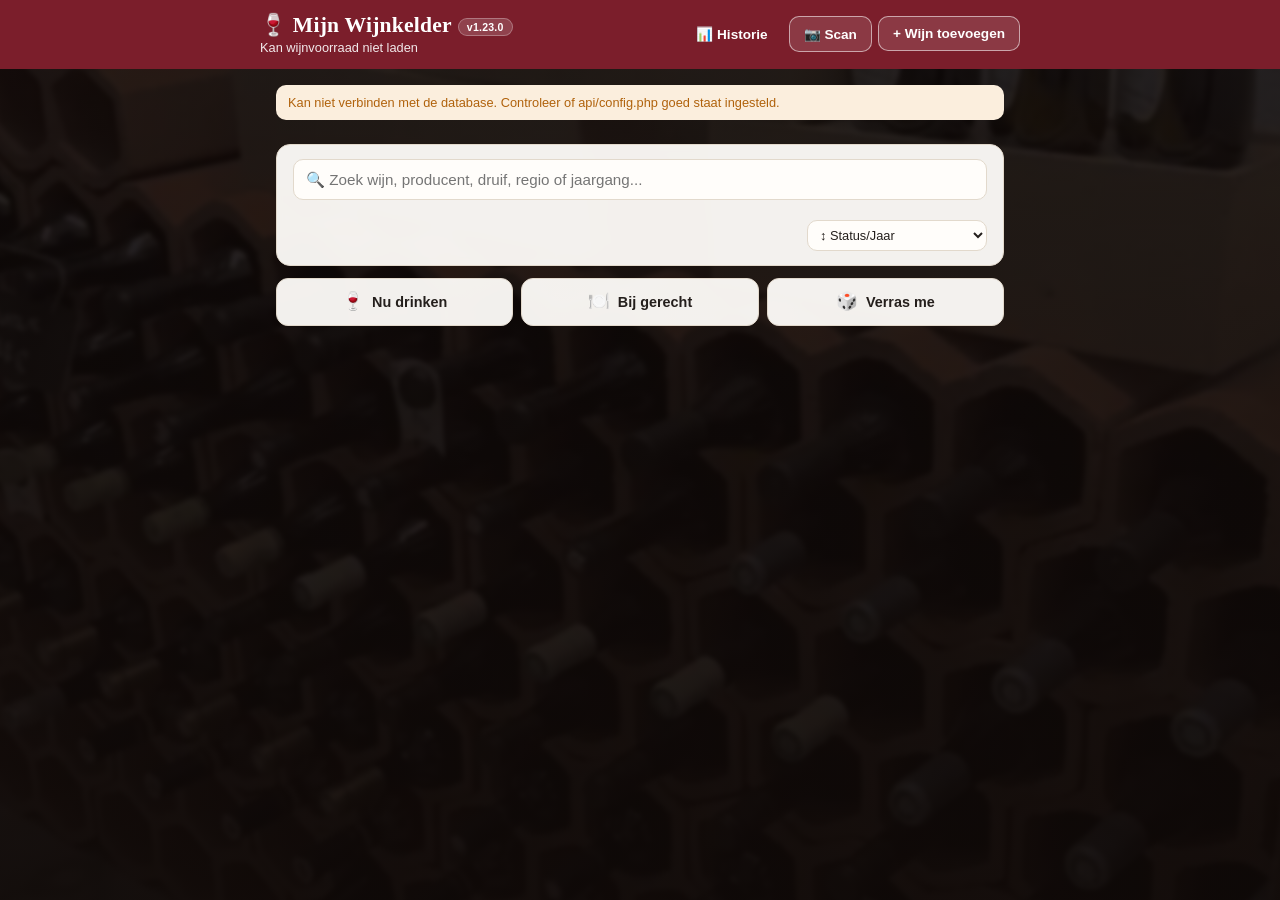
==== commit b5c1f917: "v1.23.0 – Versiebeheer - versie.json met de volledige versiegeschiedenis (v0.1.0 t/m v1.23.0) - Vers" ====
--- a/index.html
+++ b/index.html
@@ -104,6 +104,21 @@
   .add-btn.ghost:hover, .add-btn.ghost[aria-pressed="true"] { background: rgba(255,255,255,0.16); }
   .header-actions { display: flex; gap: 6px; align-items: center; }
   .head-counts { display: flex; flex-wrap: wrap; gap: 4px 0; }
+  /* Versienummer in de kopbalk; klik opent het wijzigingsoverzicht */
+  .ver-btn { font-family: -apple-system, BlinkMacSystemFont, "Segoe UI", Roboto, sans-serif; font-size: 0.66rem; font-weight: 600; letter-spacing: 0.02em;
+    color: #fff; background: rgba(255,255,255,0.16); border: 1px solid rgba(255,255,255,0.28); border-radius: 999px;
+    padding: 2px 8px; margin-left: 6px; vertical-align: middle; cursor: pointer; }
+  .ver-btn:hover { background: rgba(255,255,255,0.26); }
+  .ver-list { margin-top: 10px; }
+  .ver-item { padding: 10px 0; border-top: 1px solid var(--border); }
+  .ver-item:first-child { border-top: none; }
+  .ver-top { display: flex; align-items: baseline; gap: 8px; flex-wrap: wrap; }
+  .ver-nr { font-weight: 700; }
+  .ver-date { font-size: 0.78rem; color: var(--text-dim); }
+  .ver-kind { font-size: 0.68rem; font-weight: 700; border-radius: 999px; padding: 1px 8px; background: var(--drunk-bg); color: var(--drunk); }
+  .ver-kind.verbetering { background: var(--now-bg); color: var(--now); }
+  .ver-kind.fix { background: var(--soon-bg); color: var(--soon); }
+  .ver-desc { font-size: 0.86rem; margin-top: 3px; line-height: 1.4; }
   .head-counts span + span::before { content: "|"; opacity: 0.55; margin: 0 8px; }
 
   .container { max-width: 760px; margin: 0 auto; padding: 16px 16px 48px; }
@@ -604,7 +619,7 @@
 <header>
   <div class="header-inner">
     <div>
-      <h1>🍷 Mijn Wijnkelder</h1>
+      <h1>🍷 Mijn Wijnkelder<button class="ver-btn" id="verBtn" type="button" hidden aria-label="Versie en wijzigingen"></button></h1>
       <div class="subtitle" id="headerCount">Laden…</div>
     </div>
     <div class="header-actions">
@@ -752,6 +767,9 @@
 <div class="modal-overlay" id="drinkModalOverlay">
   <div class="modal-box" id="drinkModalBox" role="dialog" aria-modal="true" aria-label="Fles opgedronken"></div>
 </div>
+
+<!-- Versies -->
+<div class="modal-overlay" id="versionModalOverlay"><div class="modal-box" id="versionModalBox" role="dialog" aria-modal="true" aria-label="Versies"></div></div>
 
 <div id="toast" role="status" aria-live="polite"></div>
 
@@ -2276,6 +2294,37 @@
   else if (closer) document.getElementById(closer.dataset.close).classList.remove('open');
 }));
 
+/* ---------- versie ---------- */
+// versie.json staat naast index.html en wordt bij elke wijziging bijgewerkt (zie skill wijnkelder-app-ontwikkeling).
+let versionInfo = null;
+const fmtDateNum = d => d ? d.slice(0, 10).split('-').reverse().join('-') : '';
+async function loadVersion() {
+  try {
+    const res = await fetch('versie.json?t=' + Date.now(), { cache: 'no-store' });
+    if (!res.ok) return;
+    versionInfo = await res.json();
+    const b = document.getElementById('verBtn');
+    b.textContent = 'v' + versionInfo.versie;
+    b.hidden = false;
+  } catch (err) { /* geen versie tonen */ }
+}
+function openVersionModal() {
+  if (!versionInfo) return;
+  const kinds = { verbetering: 'Verbetering', fix: 'Fix', onderhoud: 'Onderhoud' };
+  document.getElementById('versionModalBox').innerHTML = `
+    <button class="modal-close" data-close="versionModalOverlay" aria-label="Sluiten" type="button">✕</button>
+    <h3>Versie ${escapeHtml(versionInfo.versie)}</h3>
+    <div class="modal-region">Bijgewerkt op ${fmtDateNum(versionInfo.datum)}</div>
+    <div class="ver-list">${(versionInfo.geschiedenis || []).map(v => `
+      <div class="ver-item">
+        <div class="ver-top"><span class="ver-nr">v${escapeHtml(v.versie)}</span><span class="ver-date">${fmtDateNum(v.datum)}</span><span class="ver-kind ${escapeHtml(v.soort)}">${kinds[v.soort] || escapeHtml(v.soort)}</span></div>
+        <div class="ver-desc">${escapeHtml(v.omschrijving)}</div>
+      </div>`).join('')}</div>`;
+  document.getElementById('versionModalOverlay').classList.add('open');
+}
+document.getElementById('verBtn').addEventListener('click', openVersionModal);
+loadVersion();
+
 /* ---------- feedback ---------- */
 let toastTimer = null;
 function showToast(msg) {
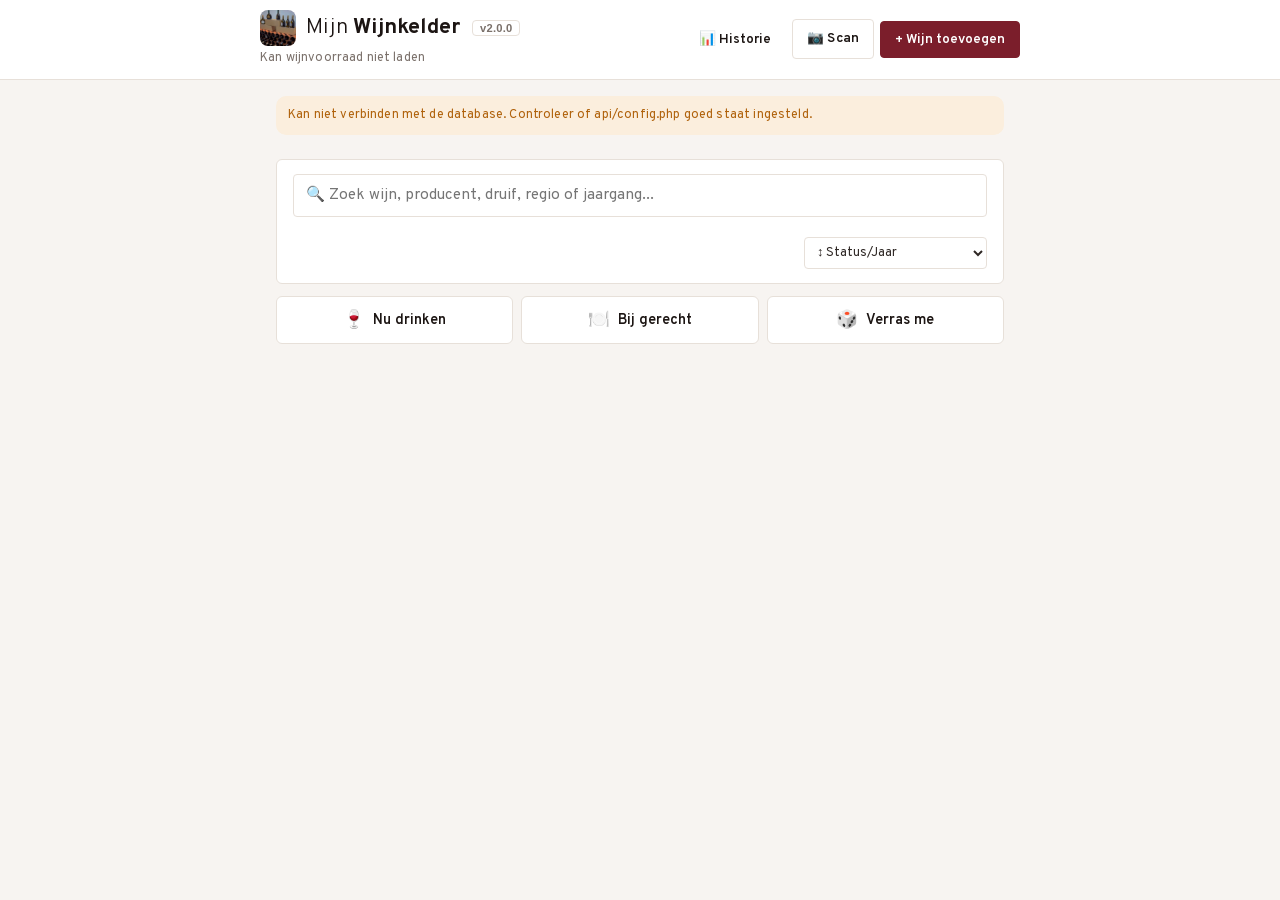
==== commit ea12c0ff: "v2.1.0 – Standaard sortering Eerst drinken + huisstijl v2.0.0 Let op: de commit van v2.0.0 bevatte a" ====
--- a/index.html
+++ b/index.html
@@ -12,8 +12,10 @@
 <meta name="apple-mobile-web-app-title" content="Wijnkelder">
 <meta name="apple-mobile-web-app-capable" content="yes">
 <meta name="mobile-web-app-capable" content="yes">
-<meta name="apple-mobile-web-app-status-bar-style" content="black-translucent">
-<meta name="theme-color" content="#7b1e2b">
+<meta name="apple-mobile-web-app-status-bar-style" content="default">
+<meta name="theme-color" content="#ffffff" media="(prefers-color-scheme: light)">
+<meta name="theme-color" content="#1a1517" media="(prefers-color-scheme: dark)">
+<link rel="stylesheet" href="fonts/overpass.css">
 <style>
   :root {
     --bg: #efe8dc;
@@ -612,6 +614,106 @@
     .card-title { font-size: 1rem; }
     .form-row { grid-template-columns: minmax(0, 1fr); }
   }
+
+  /* ================= Huisstijl v2 (v2.0.0) =================
+     Rustig en vlak, in de lijn van de facturen-app: Overpass, witte kopbalk,
+     dunne lijnen, kleine hoekjes, geen achtergrondfoto. Bordeaux blijft de
+     accentkleur, ook in donkere modus (geen roze meer). */
+  :root {
+    --bg: #f7f4f1; --card-bg: #ffffff; --card-bg-soft: #ffffff;
+    --text: #2e2724; --text-dim: #7b716b; --border: #e7e0d9; --ink: #1c1513;
+    --accent: #7b1e2b; --accent-strong: #5c1620; --accent-tint: #f6e9eb;
+    --head-bg: #ffffff; --head-ink: #1c1513;
+    --radius: 6px; --radius-sm: 4px;
+    --serif: Overpass, -apple-system, BlinkMacSystemFont, "Segoe UI", Roboto, sans-serif;
+  }
+  @media (prefers-color-scheme: dark) {
+    :root:not([data-theme="light"]) {
+      --bg: #141012; --card-bg: #1e191b; --card-bg-soft: #1e191b;
+      --text: #e9e3df; --text-dim: #a1978f; --border: #342b2e; --ink: #f5f0ec;
+      --accent: #a63446; --accent-strong: #c04a5c; --accent-tint: #3a1d23;
+      --head-bg: #1a1517; --head-ink: #f5f0ec;
+    }
+  }
+  :root[data-theme="dark"] {
+    --bg: #141012; --card-bg: #1e191b; --card-bg-soft: #1e191b;
+    --text: #e9e3df; --text-dim: #a1978f; --border: #342b2e; --ink: #f5f0ec;
+    --accent: #a63446; --accent-strong: #c04a5c; --accent-tint: #3a1d23;
+    --head-bg: #1a1517; --head-ink: #f5f0ec;
+  }
+  body { font: 15.5px/1.5 Overpass, -apple-system, BlinkMacSystemFont, "Segoe UI", Roboto, sans-serif; letter-spacing: 0.15px; }
+  body::before, body::after { display: none; }
+  button, input, select, textarea { font-family: inherit; }
+  h1, h2, h3, .card-title, .feature-name, .dv-name { color: var(--ink); }
+
+  /* kopbalk */
+  header { background: var(--head-bg); color: var(--head-ink); border-bottom: 1px solid var(--border);
+    position: sticky; top: 0; z-index: 30; padding-top: env(safe-area-inset-top, 0px); }
+  .header-inner { padding: 10px 0 11px; }
+  h1 { display: flex; align-items: center; gap: 10px; font-family: var(--serif); font-weight: 300; font-size: 1.35rem; letter-spacing: 0; }
+  h1 b { font-weight: 700; }
+  .logo-img { width: 36px; height: 36px; border-radius: 8px; object-fit: cover; flex-shrink: 0; }
+  .subtitle { opacity: 1; color: var(--text-dim); margin-top: 3px; }
+  .head-counts span + span::before { opacity: 0.4; }
+  .add-btn { border: 1px solid var(--border); background: var(--card-bg); color: var(--ink); border-radius: var(--radius-sm); }
+  .add-btn:hover { border-color: var(--text-dim); background: var(--card-bg); }
+  #openAddBtn { background: var(--accent); border-color: var(--accent); color: #fff; }
+  #openAddBtn:hover { background: var(--accent-strong); border-color: var(--accent-strong); }
+  .add-btn.ghost { border-color: transparent; background: none; }
+  .add-btn.ghost:hover, .add-btn.ghost[aria-pressed="true"] { background: none; color: var(--accent); }
+  .ver-btn { color: var(--text-dim); background: none; border: 1px solid var(--border); border-radius: var(--radius-sm);
+    font-size: 0.7rem; font-weight: 600; padding: 1px 7px; margin-left: 2px; font-variant-numeric: tabular-nums; }
+  .ver-btn:hover { background: none; color: var(--accent); border-color: var(--accent); }
+
+  /* vlakken */
+  .panel, .stat, .quick-btn, .card, .empty, .mini-card, .match { backdrop-filter: none; -webkit-backdrop-filter: none; border-radius: var(--radius); }
+  .stat { padding: 10px 12px 9px; }
+  .stat .n { color: var(--ink); }
+  .stat.active { border-color: var(--border); box-shadow: inset 0 -3px 0 var(--accent); }
+  .chip { border-radius: var(--radius-sm); }
+  .search-input, .pairing-input, select.sort, .filter-grid select, .form input, .form select, .form textarea { border-radius: var(--radius-sm); }
+  .quick-btn { color: var(--ink); }
+  .btn, .qty-btn, .solid-btn, .tab, .menu { border-radius: var(--radius-sm); }
+  .btn { color: var(--ink); font-weight: 600; }
+  .btn:hover { background: var(--card-bg); border-color: var(--text-dim); color: var(--ink); }
+  .btn.primary { background: var(--now-bg); border-color: transparent; color: var(--now); }
+  .btn.primary:hover { background: var(--now-bg); border-color: var(--now); color: var(--now); }
+  .badge { border-radius: var(--radius-sm); letter-spacing: 0.3px; }
+
+  /* groepskop als tabelkop in de facturen-app */
+  .group-head { color: var(--ink); border-bottom: 1px solid var(--border); margin: 24px 0 10px; padding: 0 2px 6px; }
+  .group-head h3 { font-family: var(--serif); font-size: 0.78rem; font-weight: 700; text-transform: uppercase; letter-spacing: 0.9px; }
+  .group-head span { color: var(--text-dim); opacity: 1; }
+
+  /* wijnkaart: gekleurde rand links naar status */
+  .card { border-left: 4px solid var(--st, var(--border)); padding: 13px 15px 13px 13px; }
+  .card.st-now { --st: var(--now); } .card.st-soon { --st: var(--soon); } .card.st-wait { --st: var(--wait); }
+  .card.st-past { --st: var(--past); } .card.st-drunk { --st: var(--drunk); }
+  .card-title { font-size: 1.05rem; }
+  .etiket { border-radius: var(--radius-sm); }
+  .size-tag { border-radius: var(--radius-sm); }
+
+  /* vensters */
+  .modal-overlay { background: rgba(20, 14, 16, 0.45); }
+  .modal-box { border-radius: 10px 10px 0 0; }
+  @media (min-width: 560px) { .modal-box { border-radius: var(--radius); } }
+  .modal-box h3, .login-box h2 { font-weight: 700; }
+  .login-box { border-radius: var(--radius); }
+  .bottom-nav { background: var(--head-bg) !important; border-top: 1px solid var(--border); box-shadow: none !important; }
+  @media (max-width: 480px) {
+    h1 { font-size: 1.15rem; gap: 8px; }
+    .logo-img { width: 30px; height: 30px; }
+    .header-inner { align-items: center; }
+    .subtitle { display: none; } /* zelfde getallen staan in de tegels */
+    /* tegels op één rij, zo nodig horizontaal scrollen */
+    .stats { grid-auto-flow: column; grid-template-columns: none; grid-auto-columns: minmax(84px, 1fr);
+      overflow-x: auto; scrollbar-width: none; margin: 0 -16px 12px; padding: 0 16px; }
+    .stats::-webkit-scrollbar { display: none; }
+    .stats > :last-child:nth-child(odd) { grid-column: auto; }
+    .stat { padding: 8px 10px 7px; }
+    .stat .n { font-size: 1.15rem; }
+    .stat .l { white-space: nowrap; font-size: 0.72rem; }
+  }
 </style>
 </head>
 <body>
@@ -619,7 +721,7 @@
 <header>
   <div class="header-inner">
     <div>
-      <h1>🍷 Mijn Wijnkelder<button class="ver-btn" id="verBtn" type="button" hidden aria-label="Versie en wijzigingen"></button></h1>
+      <h1><img class="logo-img" src="img/icons/icon-192.png" alt=""><span>Mijn <b>Wijnkelder</b></span><button class="ver-btn" id="verBtn" type="button" hidden aria-label="Versie en wijzigingen"></button></h1>
       <div class="subtitle" id="headerCount">Laden…</div>
     </div>
     <div class="header-actions">
@@ -1586,7 +1688,7 @@
       frag.appendChild(head);
     }
     const card = document.createElement('article');
-    card.className = 'card' + (w.drunk ? ' drunk-item' : '');
+    card.className = 'card st-' + (w.drunk ? 'drunk' : w.status) + (w.drunk ? ' drunk-item' : '');
     card.dataset.id = w.id;
     card.innerHTML = cardHtml(w);
     frag.appendChild(card);
--- a/fonts/overpass.css
+++ b/fonts/overpass.css
@@ -0,0 +1,3 @@
+/* Overpass (SIL Open Font License) — lokaal gehost, zelfde lettertype als de facturen-app */
+@font-face{font-family:'Overpass';font-style:normal;font-weight:300 700;font-display:swap;src:url(overpass-latin.woff2) format('woff2');unicode-range:U+0000-00FF,U+0131,U+0152-0153,U+02BB-02BC,U+02C6,U+02DA,U+02DC,U+0304,U+0308,U+0329,U+2000-206F,U+20AC,U+2122,U+2191,U+2193,U+2212,U+2215,U+FEFF,U+FFFD}
+@font-face{font-family:'Overpass';font-style:normal;font-weight:300 700;font-display:swap;src:url(overpass-latin-ext.woff2) format('woff2');unicode-range:U+0100-02BA,U+02BD-02C5,U+02C7-02CC,U+02CE-02D7,U+02DD-02FF,U+0304,U+0308,U+0329,U+1D00-1DBF,U+1E00-1E9F,U+1EF2-1EFF,U+2020,U+20A0-20AB,U+20AD-20C4,U+2113,U+2C60-2C7F,U+A720-A7FF}
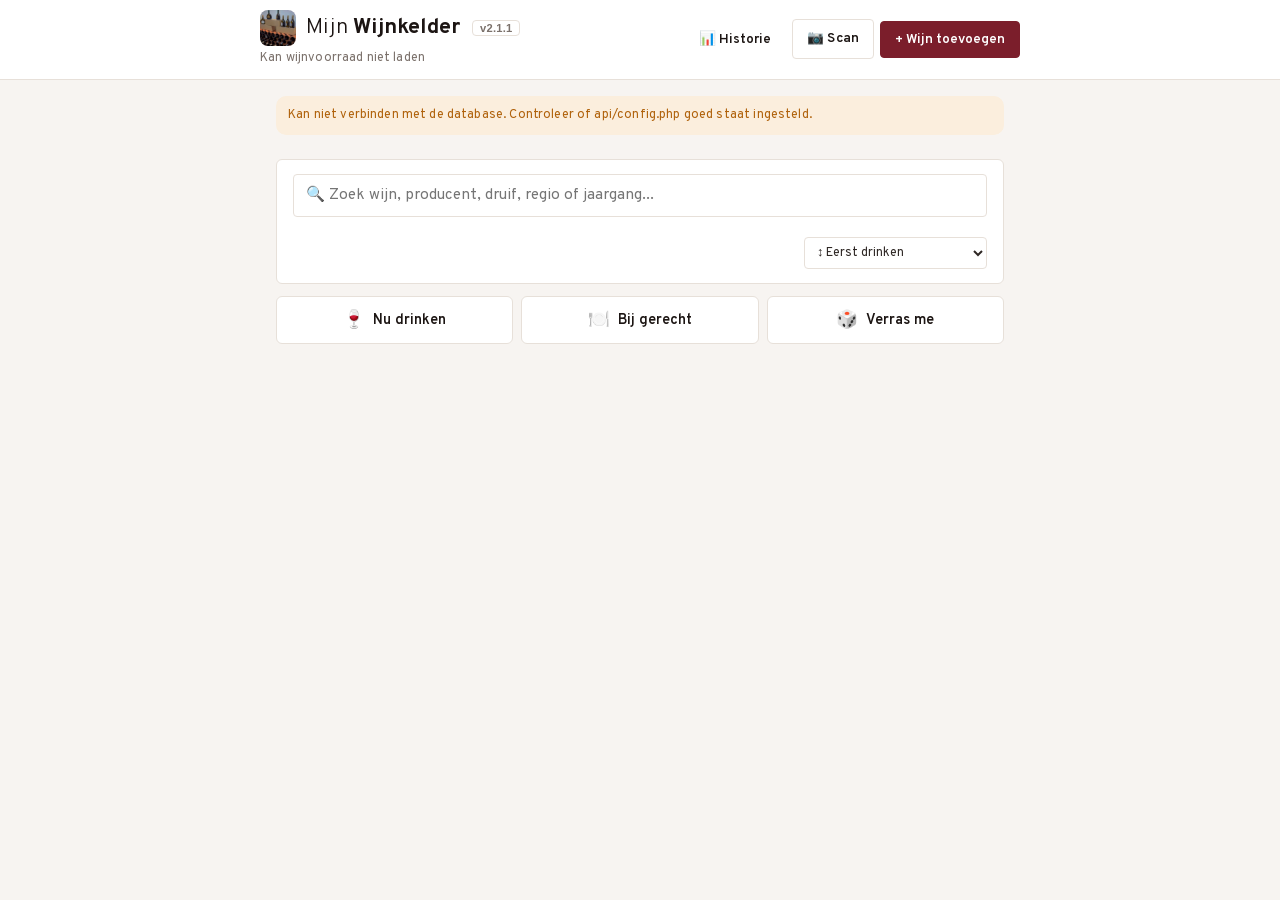
==== commit 4182cd6f: "v2.1.1 – Sortering Eerst drinken (ontbrak in v2.1.0) Door een synchronisatiefout bevatte v2.1.0 alle" ====
--- a/index.html
+++ b/index.html
@@ -767,6 +767,7 @@
     <div class="meta-line">
       <span><span id="resultCount"></span> <button class="reset-link" id="resetBtn" type="button" hidden>· Filters wissen</button></span>
       <select class="sort" id="sortSelect" aria-label="Sorteren">
+        <option value="urgency">↕ Eerst drinken</option>
         <option value="statusYear">↕ Status/Jaar</option>
         <option value="yearAsc">↕ Jaar oud → nieuw</option>
         <option value="yearDesc">↕ Jaar nieuw → oud</option>
@@ -894,7 +895,7 @@
 let wines = [];
 let producers = [];
 let tastings = [];
-const state = { status: 'all', color: '', country: '', sort: 'statusYear', search: '', filtersOpen: false, view: 'cellar' };
+const state = { status: 'all', color: '', country: '', sort: 'urgency', search: '', filtersOpen: false, view: 'cellar' };
 let pendingDeleteId = null;
 
 /* ---------- helpers ---------- */
@@ -1429,6 +1430,22 @@
 }
 
 /* ---------- list ---------- */
+// Standaardvolgorde "Eerst drinken": wat het dringendst open moet staat bovenaan.
+// Over de top → Nu drinken → Binnenkort → Kan wachten.
+// Over de top en Nu drinken: vroegst aflopend drinkvenster eerst; Binnenkort en Kan wachten: vroegst beginnend venster eerst.
+// Zonder drinkvenster achteraan in de groep; daarna oudste jaargang eerst.
+const urgencyOrder = { past: 0, now: 1, soon: 2, wait: 3 };
+function urgencyCompare(a, b) {
+  const g = (urgencyOrder[a.status] ?? 9) - (urgencyOrder[b.status] ?? 9);
+  if (g) return g;
+  const key = w => {
+    const { from, to } = windowOf(w);
+    const y = (w.status === 'past' || w.status === 'now') ? (to ?? from) : (from ?? to);
+    return y ?? 9999;
+  };
+  return (key(a) - key(b)) || ((a.year || 9999) - (b.year || 9999)) || (a.name || '').localeCompare(b.name || '');
+}
+
 function filteredWines() {
   return wines.filter(w => {
     if (state.status === 'drunk') { if (!w.drunk) return false; }
@@ -1446,6 +1463,7 @@
     return true;
   }).sort((a, b) => {
     switch (state.sort) {
+      case 'urgency': return urgencyCompare(a, b);
       case 'yearAsc': return (a.year || 0) - (b.year || 0);
       case 'yearDesc': return (b.year || 0) - (a.year || 0);
       case 'name': return (a.name || '').localeCompare(b.name || '');
@@ -1675,7 +1693,7 @@
   emptyMsg.style.display = items.length ? 'none' : 'block';
   if (!items.length) return;
 
-  const grouped = state.sort === 'statusYear' && state.status !== 'drunk';
+  const grouped = (state.sort === 'statusYear' || state.sort === 'urgency') && state.status !== 'drunk';
   let current = null;
   const frag = document.createDocumentFragment();
   items.forEach(w => {
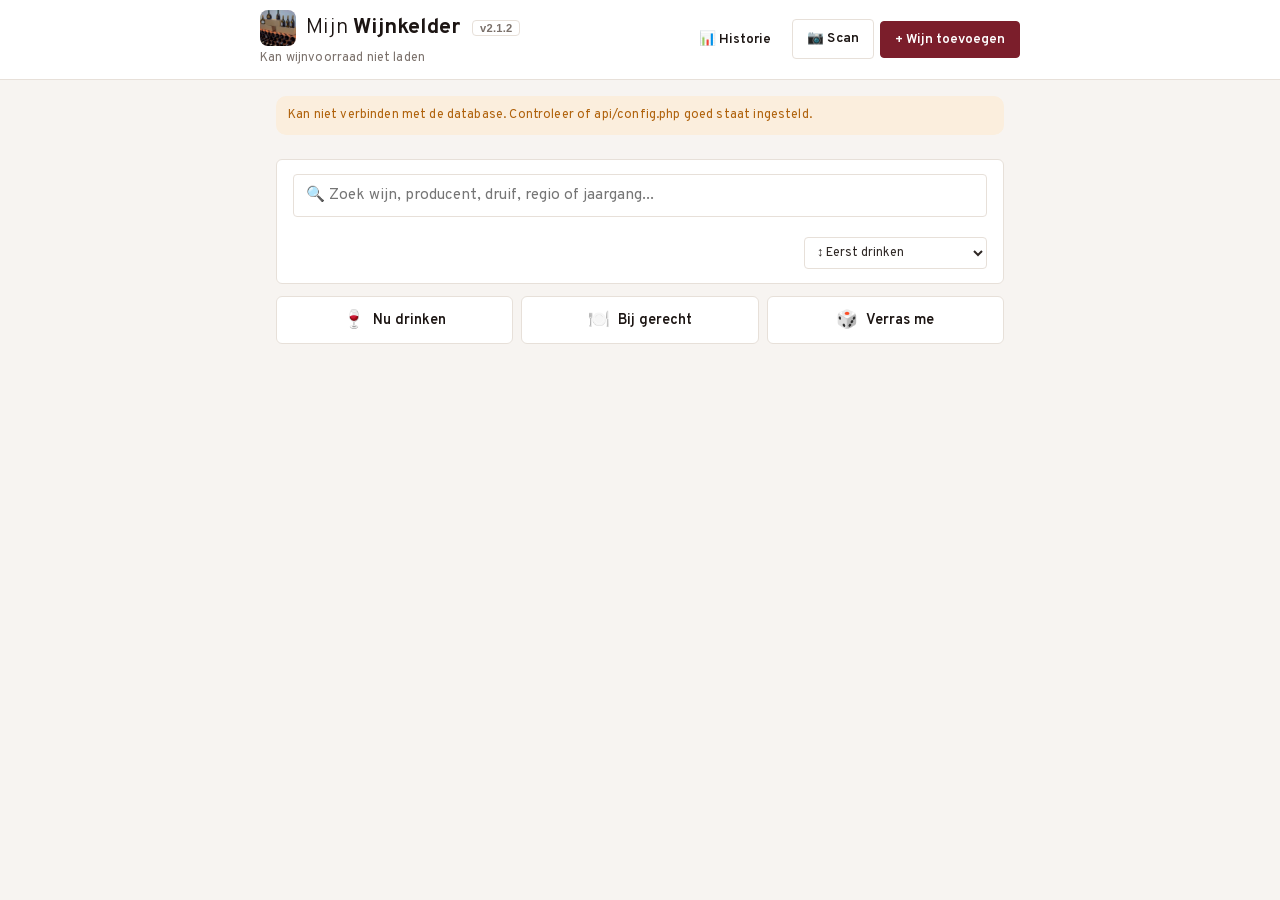
==== commit 3ea85a06: "v2.1.2 – Over de top-classificatie gelijkgetrokken - Drinkvenster-tijdlijn (detail en kaart) volgt n" ====
--- a/index.html
+++ b/index.html
@@ -1487,7 +1487,8 @@
   const max = Math.max(to, now);
   const span = Math.max(1, max - min);
   const pct = y => ((y - min) / span) * 100;
-  const cls = now < from ? 'wait' : now > to ? 'past' : (to - now <= 1 ? 'soon' : 'now');
+  // Zelfde indeling als de statusbadge (autoStatus), zodat tijdlijn en badge altijd overeenkomen
+  const cls = autoStatus(w);
   return { from, to, now, vintage, min, max, pct, cls };
 }
 
@@ -1507,7 +1508,7 @@
   const ticks = [vintage, from, to].filter(Boolean).map(y => `<span class="dw-tick" style="left:${pct(y)}%"></span>`).join('');
   const np = pct(now);
   let sum;
-  if (cls === 'wait') sum = `Nog ${plural(from - now, 'jaar', 'jaar')} wachten · drinken ${from}–${to}`;
+  if (cls === 'wait' || cls === 'soon') sum = `Over ${plural(from - now, 'jaar', 'jaar')} op dronk · drinken ${from}–${to}`;
   else if (cls === 'past') sum = `Over de top sinds ${to + 1} · venster was ${from}–${to}`;
   else sum = now === to ? `Laatste jaar van het drinkvenster (${from}–${to})` : `Op dronk · nog ${plural(to - now, 'jaar', 'jaar')} (tot ${to})`;
   return `<div class="dw ${cls}" role="img" aria-label="Jaargang ${w.year || 'onbekend'}, drinkvenster ${from} tot ${to}, nu ${now}">
@@ -1799,7 +1800,7 @@
     </div>
     <div class="form-row">
       <div><label for="${prefix}_status" title="Met een ingevuld drinkvenster bepaalt de app de status zelf; deze keuze geldt alleen zonder drinkvenster.">Status (zonder drinkvenster)</label>
-        <select id="${prefix}_status">${opt('now', 'Nu drinken', w.savedStatus || w.status || 'wait')}${opt('soon', 'Binnenkort', w.savedStatus || w.status || 'wait')}${opt('wait', 'Kan wachten', w.savedStatus || w.status || 'wait')}</select></div>
+        <select id="${prefix}_status">${opt('now', 'Nu drinken', w.savedStatus || w.status || 'wait')}${opt('soon', 'Binnenkort', w.savedStatus || w.status || 'wait')}${opt('wait', 'Kan wachten', w.savedStatus || w.status || 'wait')}${opt('past', 'Over de top', w.savedStatus || w.status || 'wait')}</select></div>
       <div><label for="${prefix}_location">Locatie</label><input id="${prefix}_location" value="${escapeHtml(w.location || '')}" placeholder="B-04"></div>
       ${prefix === 'f' ? `<div><label for="f_qty">Aantal flessen</label><input id="f_qty" type="number" min="1" value="1"></div>` : '<div></div>'}
     </div>
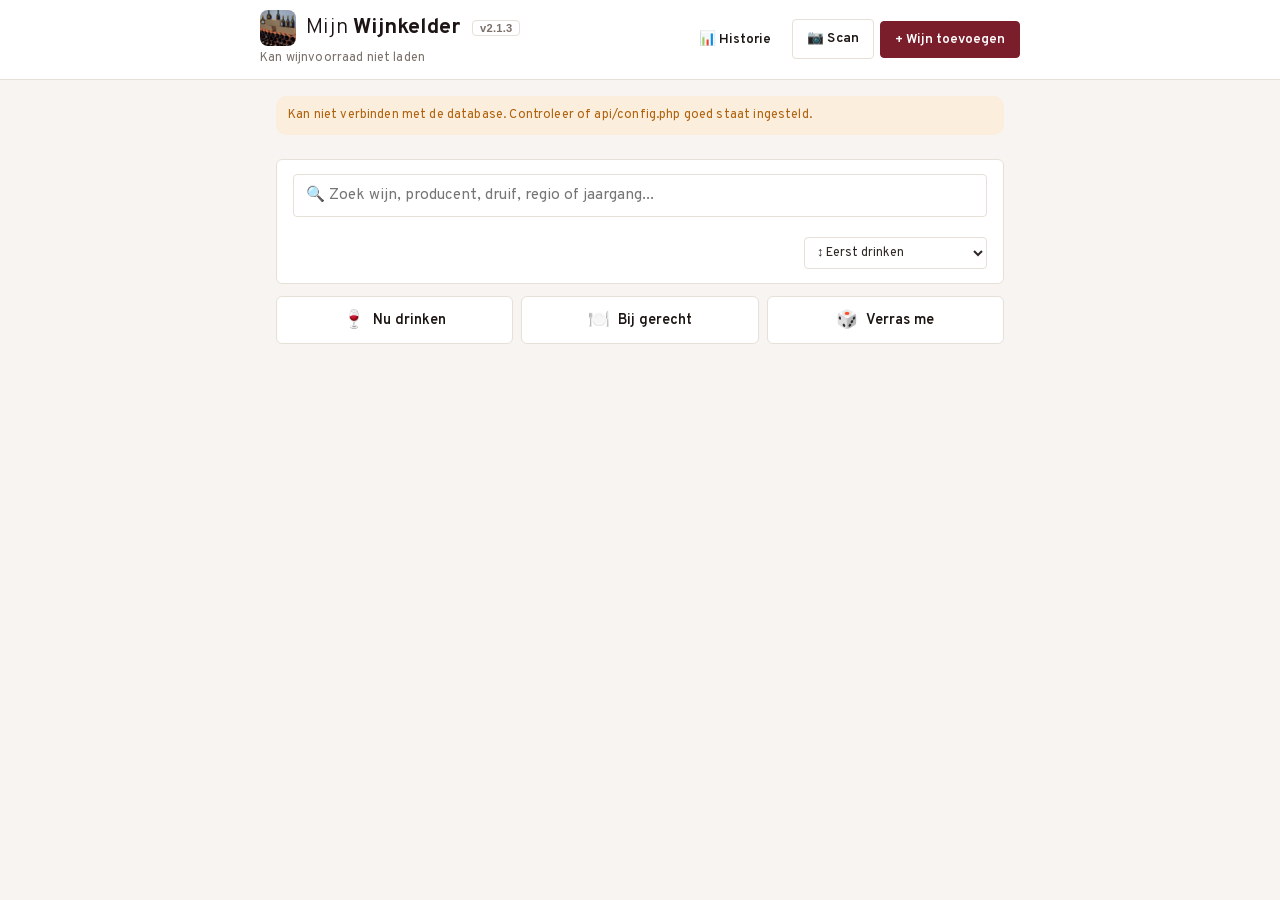
==== commit bf687138: "v2.1.3 – Filterknoppen in twee vaste regels - Regel 1: Alle, Over de top, Nu drinken, Binnenkort (al" ====
--- a/index.html
+++ b/index.html
@@ -161,6 +161,17 @@
   .chip.active { background: var(--accent); border-color: var(--accent); color: #fff; }
   .chip.flag { font-size: 1rem; padding: 3px 10px; }
   .chip-spacer { flex: 1; }
+  .flag-row { display: flex; gap: 6px; flex-wrap: nowrap; min-width: 0; max-width: 100%; overflow-x: auto; scrollbar-width: none; }
+  .flag-row::-webkit-scrollbar { display: none; }
+  .flag-row .chip { flex: none; }
+  .chip-row .filters-btn { margin-left: auto; }
+  .status-row { display: flex; gap: 6px; flex-wrap: nowrap; max-width: 100%; }
+  .status-row .chip { flex: none; }
+  .chip-row { flex-direction: column; align-items: stretch; }
+  .chip-line { display: flex; align-items: center; gap: 6px; flex-wrap: wrap; }
+  @media (max-width: 480px) { .status-row { gap: 4px; } .status-row .chip { padding-left: 9px; padding-right: 9px; } }
+  @media (max-width: 380px) { .status-row .chip { padding-left: 7px; padding-right: 7px; font-size: 0.76rem; } }
+  @media (max-width: 480px) { .flag-row { gap: 4px; } .flag-row .chip.flag { padding: 3px 7px; } }
   .filters-btn { display: inline-flex; align-items: center; gap: 5px; }
   select.sort, .filter-grid select {
     border: 1px solid var(--border); background: var(--card-bg); color: var(--text);
@@ -1083,15 +1094,22 @@
   const chip = (attrs, label, active, cls = '') =>
     `<button class="chip${cls}${active ? ' active' : ''}" ${attrs} aria-pressed="${active}" type="button">${label}</button>`;
   const html = [
-    chip('data-chip="all"', 'Alle', isAll),
-    chip('data-chip="status" data-v="now"', 'Nu drinken', state.status === 'now'),
-    chip('data-chip="status" data-v="soon"', 'Binnenkort', state.status === 'soon'),
-    ...(wines.some(w => !w.drunk && w.status === 'past') ? [chip('data-chip="status" data-v="past"', 'Over de top', state.status === 'past')] : []),
+    // Regel 1: Alle + statussen (in volgorde van urgentie) en kleuren
+    '<div class="chip-line">',
+    `<span class="status-row" role="group" aria-label="Status">${[
+      chip('data-chip="all"', 'Alle', isAll),
+      chip('data-chip="status" data-v="past"', 'Over de top', state.status === 'past'),
+      chip('data-chip="status" data-v="now"', 'Nu drinken', state.status === 'now'),
+      chip('data-chip="status" data-v="soon"', 'Binnenkort', state.status === 'soon')
+    ].join('')}</span>`,
     chip('data-chip="color" data-v="rood"', 'Rood', state.color === 'rood'),
     chip('data-chip="color" data-v="wit"', 'Wit', state.color === 'wit'),
-    ...cellarCountries().map(c => chip(`data-chip="country" data-v="${c}" title="${escapeHtml(COUNTRIES[c] || c)}" aria-label="${escapeHtml(COUNTRIES[c] || c)}"`, flag(c), state.country === c, ' flag')),
+    '</div><div class="chip-line">',
+    // Regel 2: vlaggen als één groep op één regel (bij te weinig ruimte horizontaal scrollen)
+    `<span class="flag-row" role="group" aria-label="Land">${cellarCountries().map(c => chip(`data-chip="country" data-v="${c}" title="${escapeHtml(COUNTRIES[c] || c)}" aria-label="${escapeHtml(COUNTRIES[c] || c)}"`, flag(c), state.country === c, ' flag')).join('')}</span>`,
     '<span class="chip-spacer"></span>',
-    `<button class="chip filters-btn${state.filtersOpen ? ' active' : ''}" id="filtersBtn" aria-expanded="${state.filtersOpen}" aria-controls="filterGrid" type="button">⚙ Filters</button>`
+    `<button class="chip filters-btn${state.filtersOpen ? ' active' : ''}" id="filtersBtn" aria-expanded="${state.filtersOpen}" aria-controls="filterGrid" type="button">⚙ Filters</button>`,
+    '</div>'
   ];
   document.getElementById('chipRow').innerHTML = html.join('');
   document.getElementById('filterGrid').classList.toggle('open', state.filtersOpen);
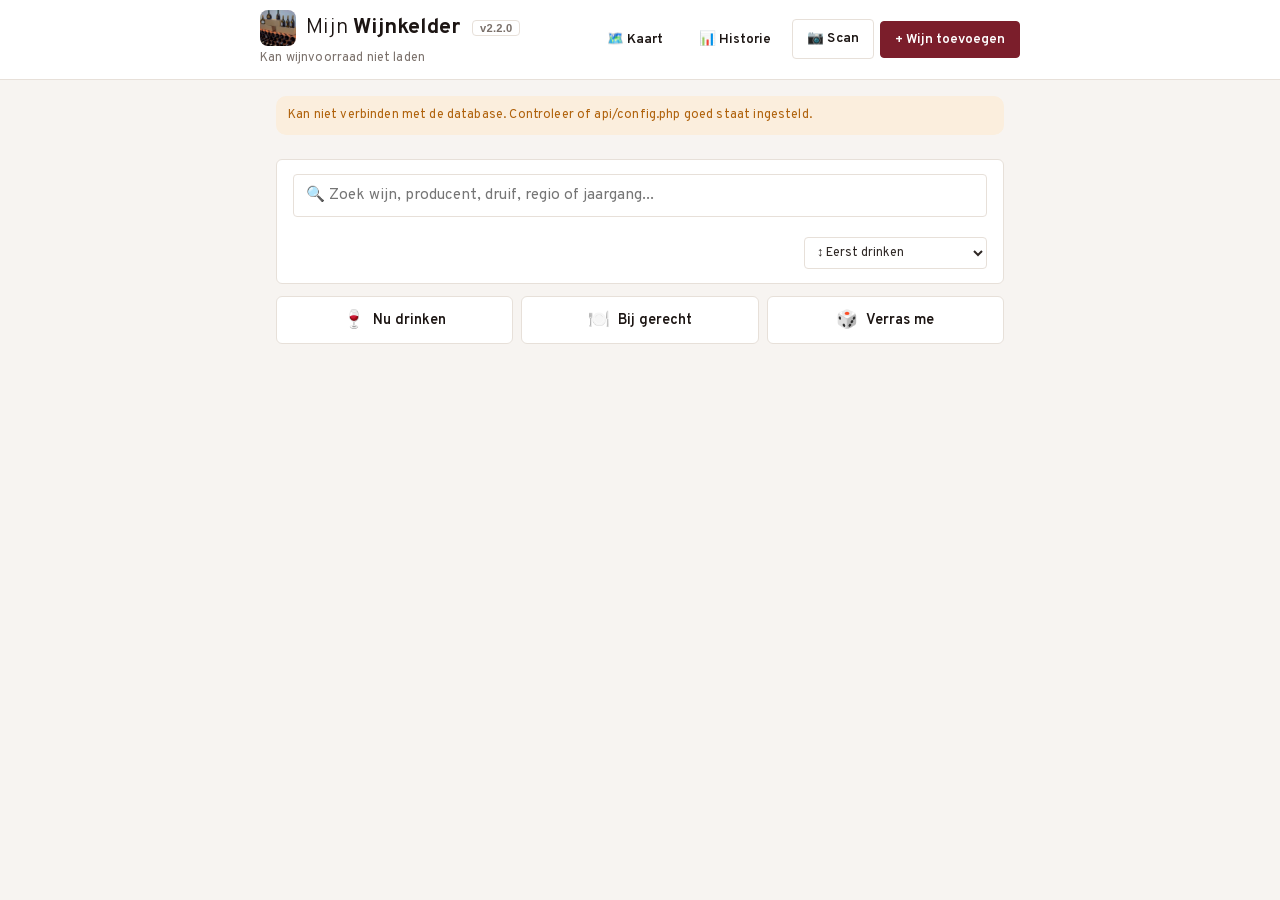
==== commit 3e3f88d6: "v2.2.0 – Kaart en Gekocht bij - Nieuw tabblad Kaart (onderbalk + kopbalk): wereldkaart met landen in" ====
--- a/index.html
+++ b/index.html
@@ -504,7 +504,7 @@
   .bottom-nav { display: none; }
   @media (max-width: 640px) {
     .bottom-nav {
-      display: grid; grid-template-columns: repeat(4, 1fr);
+      display: grid; grid-template-columns: repeat(5, 1fr);
       position: fixed; left: 0; right: 0; bottom: 0; z-index: 40;
       background: var(--card-bg); border-top: 1px solid var(--border);
       padding: 4px 4px calc(4px + env(safe-area-inset-bottom, 0px));
@@ -725,6 +725,41 @@
     .stat .n { font-size: 1.15rem; }
     .stat .l { white-space: nowrap; font-size: 0.72rem; }
   }
+  /* Kaart (v2.2.0) */
+  .map-head { display: flex; justify-content: space-between; align-items: center; gap: 10px; flex-wrap: wrap; margin-bottom: 10px; }
+  .map-summary { font-size: 0.9rem; color: var(--text-dim); }
+  .map-summary b { color: var(--ink); }
+  .map-toggle { display: flex; align-items: center; gap: 6px; font-size: 0.85rem; color: var(--text-dim); cursor: pointer; }
+  .map-toggle input { width: 18px; height: 18px; accent-color: var(--accent); }
+  .map-layout { display: grid; grid-template-columns: minmax(0, 1fr) 320px; gap: 16px; align-items: start; }
+  .map-box { position: relative; border: 1px solid var(--border); border-radius: var(--radius); overflow: hidden; background: var(--card-bg); }
+  #worldMap { height: 560px; width: 100%; background: var(--bg); z-index: 0; }
+  .map-msg { position: absolute; inset: 0; display: flex; align-items: center; justify-content: center; text-align: center; padding: 24px; color: var(--text-dim); font-size: 0.9rem; background: var(--card-bg); }
+  .map-msg[hidden] { display: none; }
+  .map-side .group-head { margin-top: 0; }
+  .map-side .group-head .reset-link { font-size: 0.8rem; }
+  .map-row { display: flex; align-items: center; gap: 10px; width: 100%; text-align: left; padding: 9px 10px; margin-bottom: 6px;
+    border: 1px solid var(--border); border-radius: var(--radius-sm); background: var(--card-bg); color: var(--text); cursor: pointer; font: inherit; }
+  .map-row:hover { border-color: var(--text-dim); }
+  .map-row .fl { font-size: 1.25rem; line-height: 1; }
+  .map-row .nm { flex: 1; min-width: 0; font-weight: 600; font-size: 0.92rem; }
+  .map-row .nm small { display: block; font-weight: 400; color: var(--text-dim); font-size: 0.78rem; overflow: hidden; text-overflow: ellipsis; white-space: nowrap; }
+  .map-row .ct { font-size: 0.82rem; color: var(--text-dim); white-space: nowrap; }
+  .map-row .bar { display: block; height: 3px; border-radius: 2px; background: var(--accent); margin-top: 5px; }
+  .map-pin { display: flex; align-items: center; justify-content: center; border-radius: 50%; background: var(--accent); color: #fff;
+    font: 700 12px/1 Overpass, system-ui, sans-serif; border: 2px solid #fff; box-shadow: 0 1px 4px rgba(0,0,0,0.35); }
+  .leaflet-container { font-family: Overpass, system-ui, sans-serif; }
+  .leaflet-tooltip.map-tip { font-size: 0.8rem; font-weight: 600; }
+  .leaflet-popup-content-wrapper, .leaflet-popup-tip { background: var(--card-bg); color: var(--text); }
+  .leaflet-popup-content { margin: 10px 12px; font-size: 0.85rem; line-height: 1.45; }
+  .leaflet-popup-content b { color: var(--ink); }
+  .leaflet-control-attribution { font-size: 9px; }
+  #worldMap .leaflet-bar a, #worldMap .leaflet-bar a:hover { background: var(--card-bg); color: var(--ink); border-bottom-color: var(--border); }
+  #worldMap .leaflet-control-attribution { background: var(--card-bg); color: var(--text-dim); }
+  @media (max-width: 900px) {
+    .map-layout { grid-template-columns: 1fr; }
+    #worldMap { height: 58vh; min-height: 320px; }
+  }
 </style>
 </head>
 <body>
@@ -736,6 +771,7 @@
       <div class="subtitle" id="headerCount">Laden…</div>
     </div>
     <div class="header-actions">
+      <button class="add-btn ghost" id="mapBtn" aria-pressed="false" type="button">🗺️ Kaart</button>
       <button class="add-btn ghost" id="historyBtn" aria-pressed="false" type="button">📊 Historie</button>
       <label class="add-btn" id="quickScanBtn" for="quickScanInput" role="button" tabindex="0" aria-label="Wijn scannen">📷<span class="add-label"> Scan</span></label>
       <input id="quickScanInput" type="file" accept="image/*" capture="environment" hidden>
@@ -800,6 +836,20 @@
   <div class="empty" id="emptyMsg" style="display:none;">Geen flessen gevonden. Pas je zoekterm of filters aan.</div>
 </div>
 
+<div id="mapView" hidden>
+  <div class="map-head">
+    <div class="map-summary" id="mapSummary"></div>
+    <label class="map-toggle"><input type="checkbox" id="mapDrunk"> Ook opgedronken</label>
+  </div>
+  <div class="map-layout">
+    <div class="map-box"><div id="worldMap" role="region" aria-label="Wereldkaart met herkomst van de wijnen"></div><div class="map-msg" id="mapMsg" hidden></div></div>
+    <aside class="map-side">
+      <div class="group-head"><h3 id="mapSideTitle">Per land</h3><button class="reset-link" id="mapBack" type="button" hidden>← Alle landen</button></div>
+      <div id="mapSideList"></div>
+    </aside>
+  </div>
+</div>
+
 <div id="historyView" hidden>
   <div class="history-summary" id="historySummary"></div>
   <div id="historyFavs"></div>
@@ -812,6 +862,7 @@
   <button data-nav="cellar" aria-current="page" type="button"><span class="ico" aria-hidden="true">🍷</span>Kelder</button>
   <button data-nav="search" type="button"><span class="ico" aria-hidden="true">🔍</span>Zoeken</button>
   <button data-nav="choose" type="button"><span class="ico" aria-hidden="true">🎲</span>Kiezen</button>
+  <button data-nav="map" type="button"><span class="ico" aria-hidden="true">🗺️</span>Kaart</button>
   <button data-nav="history" type="button"><span class="ico" aria-hidden="true">📊</span>Historie</button>
 </nav>
 
@@ -902,6 +953,10 @@
   GR: 'Griekenland', CY: 'Cyprus', HU: 'Hongarije', SI: 'Slovenië', NL: 'Nederland', US: 'Verenigde Staten',
   AR: 'Argentinië', CL: 'Chili', ZA: 'Zuid-Afrika', AU: 'Australië', NZ: 'Nieuw-Zeeland'
 };
+
+// Gekocht bij: in de winkel of rechtstreeks bij de wijnmaker
+const SOURCES = { winkel: '🏪 Winkel', wijnmaker: '🍇 Wijnmaker' };
+const sourceText = w => [SOURCES[w.purchaseSource], w.purchasePlace].filter(Boolean).join(' · ');
 
 let wines = [];
 let producers = [];
@@ -1426,7 +1481,9 @@
   }
   if (nav === 'choose') document.getElementById('chooseModalOverlay').classList.add('open');
   if (nav === 'history') setView('history');
+  if (nav === 'map') setView('map');
 });
+document.getElementById('mapBtn').addEventListener('click', () => setView(state.view === 'map' ? 'cellar' : 'map'));
 document.getElementById('chooseModalOverlay').addEventListener('click', e => {
   const b = e.target.closest('[data-choose]');
   if (!b) return;
@@ -1439,13 +1496,335 @@
   state.view = view;
   document.getElementById('cellarView').hidden = view !== 'cellar';
   document.getElementById('historyView').hidden = view !== 'history';
+  document.getElementById('mapView').hidden = view !== 'map';
   document.getElementById('historyBtn').setAttribute('aria-pressed', String(view === 'history'));
+  document.getElementById('mapBtn').setAttribute('aria-pressed', String(view === 'map'));
   document.querySelectorAll('.bottom-nav [data-nav]').forEach(b => {
     const on = b.dataset.nav === view || (view === 'cellar' && b.dataset.nav === 'cellar');
     if (on) b.setAttribute('aria-current', 'page'); else b.removeAttribute('aria-current');
   });
   if (view === 'history') { renderHistory(); window.scrollTo({ top: 0 }); }
-}
+  if (view === 'map') { window.scrollTo({ top: 0 }); renderMap(); }
+}
+
+/* ---------- kaart (v2.2.0) ---------- */
+// Leaflet en de landgrenzen worden pas geladen als de kaart voor het eerst opent.
+const MAP_LIBS = {
+  css: 'https://cdnjs.cloudflare.com/ajax/libs/leaflet/1.9.4/leaflet.min.css',
+  js: 'https://cdnjs.cloudflare.com/ajax/libs/leaflet/1.9.4/leaflet.min.js',
+  topo: 'https://cdn.jsdelivr.net/npm/topojson-client@3.1.0/dist/topojson-client.min.js',
+  world: 'https://cdn.jsdelivr.net/npm/world-atlas@2.0.2/countries-110m.json'
+};
+// ISO-landcode → numerieke code in world-atlas, plus het midden van het land (lat, lng)
+const COUNTRY_GEO = {
+  FR: ['250', 46.6, 2.4], IT: ['380', 42.8, 12.5], ES: ['724', 40.2, -3.7], PT: ['620', 39.7, -8.0],
+  DE: ['276', 50.6, 9.8], AT: ['040', 47.6, 14.6], GR: ['300', 39.3, 22.0], CY: ['196', 35.0, 33.1],
+  HU: ['348', 47.2, 19.4], SI: ['705', 46.1, 14.8], NL: ['528', 52.2, 5.5], US: ['840', 39.5, -98.5],
+  AR: ['032', -35.0, -65.0], CL: ['152', -33.5, -71.0], ZA: ['710', -30.5, 24.5], AU: ['036', -27.0, 134.0],
+  NZ: ['554', -41.5, 172.5]
+};
+// Bekende wijnregio's: patroon op regio/naam → [label, lat, lng]. Eerste treffer wint, dus specifiek vóór algemeen.
+const WINE_REGIONS = [
+  [/pauillac|margaux|saint-julien|st-julien|saint-est[eè]phe|m[eé]doc|haut-m[eé]doc/, 'Médoc', 45.15, -0.75],
+  [/saint-[eé]milion|st-[eé]milion|pomerol/, 'Saint-Émilion / Pomerol', 44.89, -0.16],
+  [/pessac|graves|sauternes|barsac/, 'Graves / Sauternes', 44.6, -0.35],
+  [/bordeaux|entre-deux-mers/, 'Bordeaux', 44.84, -0.58],
+  [/chablis/, 'Chablis', 47.81, 3.8],
+  [/beaujolais|morgon|fleurie|moulin-[aà]-vent/, 'Beaujolais', 46.1, 4.65],
+  [/bourgogne|burgund|meursault|beaune|nuits|puligny|chassagne|gevrey|volnay|pommard|c[oô]te d'or|m[aâ]connais|pouilly-fuiss/, 'Bourgogne', 47.05, 4.8],
+  [/champagne/, 'Champagne', 49.05, 4.0],
+  [/hermitage|c[oô]te-r[oô]tie|crozes|cornas|saint-joseph|condrieu/, 'Noordelijke Rhône', 45.07, 4.83],
+  [/ch[aâ]teauneuf|gigondas|vacqueyras|rh[oô]ne/, 'Rhône', 44.1, 4.85],
+  [/sancerre|pouilly-fum/, 'Sancerre', 47.33, 2.84],
+  [/loire|vouvray|chinon|muscadet|anjou|saumur|touraine/, 'Loire', 47.3, 0.7],
+  [/elzas|alsace/, 'Elzas', 48.2, 7.3],
+  [/roussillon/, 'Roussillon', 42.6, 2.8],
+  [/languedoc|minervois|corbi[eè]res|pic saint-loup|faug[eè]res/, 'Languedoc', 43.5, 3.3],
+  [/provence|bandol/, 'Provence', 43.45, 6.2],
+  [/jura/, 'Jura', 46.8, 5.7],
+  [/cahors|sud-ouest|madiran|bergerac|gaillac/, 'Zuidwest-Frankrijk', 44.45, 1.0],
+  [/corse|corsica/, 'Corsica', 42.1, 9.1],
+  [/barolo|barbaresco|langhe|piemonte|piedmont|roero|alba\b|asti/, 'Piemonte', 44.6, 7.95],
+  [/bolgheri/, 'Bolgheri', 43.23, 10.6],
+  [/montalcino|brunello/, 'Montalcino', 43.06, 11.49],
+  [/chianti|toscan|tuscan|montepulciano d|maremma/, 'Toscane', 43.45, 11.25],
+  [/valpolicella|amarone|soave|veneto|prosecco|bardolino|lugana/, 'Veneto', 45.5, 11.0],
+  [/etna/, 'Etna', 37.75, 15.0],
+  [/sicili|sicily|sicilia/, 'Sicilië', 37.6, 14.2],
+  [/alto adige|s[uü]dtirol|trentino/, 'Alto Adige', 46.5, 11.3],
+  [/friuli|collio/, 'Friuli', 46.0, 13.2],
+  [/franciacorta|lombard/, 'Lombardije', 45.6, 10.0],
+  [/puglia|apuli|salento|primitivo di manduria/, 'Puglia', 40.8, 17.0],
+  [/abruzz/, 'Abruzzo', 42.3, 13.9],
+  [/campania|taurasi|fiano di|greco di/, 'Campania', 41.0, 14.8],
+  [/sardegna|sardini|sardinia/, 'Sardinië', 40.0, 9.0],
+  [/marche|verdicchio/, 'Marche', 43.4, 13.2],
+  [/umbri/, 'Umbrië', 42.9, 12.5],
+  [/rioja/, 'Rioja', 42.45, -2.6],
+  [/ribera del duero/, 'Ribera del Duero', 41.65, -3.7],
+  [/priorat|montsant/, 'Priorat', 41.2, 0.8],
+  [/r[ií]as baixas|albari/, 'Rías Baixas', 42.4, -8.7],
+  [/rueda/, 'Rueda', 41.4, -4.95],
+  [/\btoro\b/, 'Toro', 41.5, -5.4],
+  [/pened[eè]s|cava\b/, 'Penedès', 41.35, 1.7],
+  [/jerez|sherry/, 'Jerez', 36.7, -6.1],
+  [/navarra/, 'Navarra', 42.7, -1.6],
+  [/bierzo/, 'Bierzo', 42.6, -6.6],
+  [/jumilla|yecla|alicante/, 'Jumilla', 38.5, -1.3],
+  [/douro|\bport\b|porto/, 'Douro', 41.15, -7.8],
+  [/alentejo/, 'Alentejo', 38.5, -7.9],
+  [/d[aã]o\b/, 'Dão', 40.55, -7.9],
+  [/vinho verde|minho/, 'Vinho Verde', 41.7, -8.4],
+  [/madeira/, 'Madeira', 32.75, -16.95],
+  [/mosel/, 'Mosel', 49.9, 6.9],
+  [/rheingau/, 'Rheingau', 50.0, 8.0],
+  [/rheinhessen/, 'Rheinhessen', 49.85, 8.15],
+  [/pfalz/, 'Pfalz', 49.3, 8.15],
+  [/\bnahe\b/, 'Nahe', 49.8, 7.75],
+  [/\bbaden\b|kaiserstuhl/, 'Baden', 48.3, 7.9],
+  [/franken/, 'Franken', 49.8, 10.0],
+  [/w[uü]rttemberg/, 'Württemberg', 48.9, 9.2],
+  [/wachau/, 'Wachau', 48.35, 15.4],
+  [/kamptal|kremstal/, 'Kamptal / Kremstal', 48.45, 15.65],
+  [/burgenland/, 'Burgenland', 47.7, 16.7],
+  [/steiermark|styria/, 'Steiermark', 46.7, 15.5],
+  [/santorini/, 'Santorini', 36.4, 25.43],
+  [/naoussa/, 'Naoussa', 40.63, 22.07],
+  [/amyntaio/, 'Amyntaio', 40.69, 21.68],
+  [/nemea/, 'Nemea', 37.82, 22.66],
+  [/mantinia/, 'Mantinia', 37.6, 22.4],
+  [/rapsani/, 'Rapsani', 39.9, 22.55],
+  [/kreta|crete/, 'Kreta', 35.24, 24.9],
+  [/paros/, 'Paros', 37.08, 25.15],
+  [/kefalonia|cephalonia/, 'Kefalonia', 38.2, 20.5],
+  [/attica|attiki/, 'Attica', 38.0, 23.8],
+  [/makedon|macedon/, 'Macedonië (GR)', 40.6, 22.5],
+  [/peloponn/, 'Peloponnesos', 37.5, 22.3],
+  [/paphos|pafos/, 'Paphos', 34.85, 32.5],
+  [/limassol|lemesos|krasochoria|commandaria/, 'Limassol', 34.85, 32.92],
+  [/troodos/, 'Troodos', 34.93, 32.87],
+  [/tokaj/, 'Tokaj', 48.12, 21.4],
+  [/vill[aá]ny/, 'Villány', 45.87, 18.45],
+  [/\beger\b/, 'Eger', 47.9, 20.37],
+  [/brda|goriška/, 'Brda', 46.0, 13.55],
+  [/vipava/, 'Vipava', 45.85, 13.9],
+  [/napa/, 'Napa Valley', 38.5, -122.3],
+  [/sonoma/, 'Sonoma', 38.45, -122.8],
+  [/paso robles|central coast|santa barbara/, 'Central Coast', 35.6, -120.7],
+  [/oregon|willamette/, 'Oregon', 45.1, -123.1],
+  [/washington/, 'Washington', 46.3, -119.5],
+  [/california/, 'Californië', 37.5, -121.0],
+  [/mendoza|uco/, 'Mendoza', -33.0, -68.8],
+  [/salta|cafayate/, 'Salta', -25.0, -65.6],
+  [/patagoni|neuqu/, 'Patagonië', -38.9, -68.1],
+  [/maipo/, 'Maipo', -33.7, -70.7],
+  [/colchagua|rapel/, 'Colchagua', -34.6, -71.3],
+  [/casablanca/, 'Casablanca', -33.3, -71.4],
+  [/aconcagua/, 'Aconcagua', -32.8, -70.8],
+  [/stellenbosch/, 'Stellenbosch', -33.93, 18.86],
+  [/swartland/, 'Swartland', -33.35, 18.7],
+  [/franschhoek|paarl/, 'Franschhoek / Paarl', -33.85, 19.0],
+  [/constantia/, 'Constantia', -34.03, 18.42],
+  [/hemel-en-aarde|walker bay|hermanus/, 'Hemel-en-Aarde', -34.4, 19.25],
+  [/barossa|eden valley/, 'Barossa', -34.55, 138.95],
+  [/mclaren/, 'McLaren Vale', -35.22, 138.55],
+  [/clare valley/, 'Clare Valley', -33.83, 138.6],
+  [/coonawarra/, 'Coonawarra', -37.3, 140.8],
+  [/margaret river/, 'Margaret River', -33.95, 115.07],
+  [/yarra/, 'Yarra Valley', -37.7, 145.5],
+  [/hunter/, 'Hunter Valley', -32.8, 151.3],
+  [/marlborough/, 'Marlborough', -41.5, 173.9],
+  [/central otago/, 'Central Otago', -45.0, 169.2],
+  [/hawke/, "Hawke's Bay", -39.6, 176.9],
+  [/martinborough|wairarapa/, 'Martinborough', -41.2, 175.45],
+  [/limburg/, 'Limburg', 50.85, 5.8],
+  [/zeeland/, 'Zeeland', 51.5, 3.8],
+  [/gelderland|betuwe/, 'Gelderland', 51.95, 5.9]
+];
+const mapState = { map: null, layers: null, world: null, loading: null, country: '' };
+
+function loadScript(src) {
+  return new Promise((ok, fail) => {
+    const el = document.createElement('script');
+    el.src = src; el.onload = ok; el.onerror = () => fail(new Error('laden mislukt: ' + src));
+    document.head.appendChild(el);
+  });
+}
+function loadMapLibs() {
+  if (mapState.loading) return mapState.loading;
+  const css = document.createElement('link');
+  css.rel = 'stylesheet'; css.href = MAP_LIBS.css;
+  document.head.appendChild(css);
+  mapState.loading = Promise.all([loadScript(MAP_LIBS.js), loadScript(MAP_LIBS.topo)])
+    .then(() => fetch(MAP_LIBS.world))
+    .then(r => { if (!r.ok) throw new Error('landgrenzen niet geladen'); return r.json(); })
+    .then(topo => { mapState.world = topojson.feature(topo, topo.objects.countries); })
+    .catch(err => { mapState.loading = null; throw err; });
+  return mapState.loading;
+}
+
+// Plek van een wijn: bekende regio als die herkend wordt, anders het midden van het land.
+function placeOf(w) {
+  const c = countryOf(w);
+  const text = [w.region, w.name].join(' ').toLowerCase();
+  for (const [re, label, lat, lng] of WINE_REGIONS) if (re.test(text)) return { key: 'r:' + label, label, lat, lng, country: c };
+  const g = COUNTRY_GEO[c];
+  if (g) return { key: 'c:' + c, label: COUNTRIES[c] || c, lat: g[1], lng: g[2], country: c, countryOnly: true };
+  return null;
+}
+function mapWines() {
+  const withDrunk = document.getElementById('mapDrunk').checked;
+  return wines.filter(w => withDrunk || !w.drunk);
+}
+const bottlesOf = list => list.reduce((n, w) => n + (w.drunk ? 0 : (w.qty || 1)), 0);
+function mapCountText(list) {
+  const b = bottlesOf(list);
+  const d = list.filter(w => w.drunk).length;
+  return b ? plural(b, 'fles', 'flessen') + (d ? ` · ${d} op` : '') : (d ? `${d} opgedronken` : '');
+}
+function groupBy(list, keyFn) {
+  const m = new Map();
+  for (const w of list) { const k = keyFn(w); if (!k) continue; if (!m.has(k)) m.set(k, []); m.get(k).push(w); }
+  return m;
+}
+
+function renderMapSide() {
+  const list = mapWines();
+  const side = document.getElementById('mapSideList');
+  const back = document.getElementById('mapBack');
+  const title = document.getElementById('mapSideTitle');
+  const c = mapState.country;
+  if (c) {
+    const sel = list.filter(w => countryOf(w) === c);
+    title.textContent = `${flag(c)} ${COUNTRIES[c] || c}`;
+    back.hidden = false;
+    const byPlace = groupBy(sel, w => (placeOf(w) || { label: 'Overig' }).label);
+    side.innerHTML = [...byPlace.entries()].sort((a, b) => bottlesOf(b[1]) - bottlesOf(a[1])).map(([label, ws]) => `
+      <div class="hint" style="margin:10px 2px 4px;font-weight:700">${escapeHtml(label)} · ${mapCountText(ws)}</div>
+      ${ws.map(w => `<button class="map-row" data-wine="${escapeHtml(w.id)}" type="button">
+        <span class="nm">${escapeHtml(w.name)}${w.year ? ' ' + w.year : ''}<small>${escapeHtml([w.producer, sourceText(w)].filter(Boolean).join(' · '))}</small></span>
+        <span class="ct">${w.drunk ? 'op' : '× ' + (w.qty || 1)}</span></button>`).join('')}`).join('')
+      || '<div class="empty">Geen wijnen uit dit land.</div>';
+    return;
+  }
+  title.textContent = 'Per land';
+  back.hidden = true;
+  const byCountry = [...groupBy(list, w => countryOf(w) || '?').entries()].sort((a, b) => bottlesOf(b[1]) - bottlesOf(a[1]) || b[1].length - a[1].length);
+  const max = Math.max(1, ...byCountry.map(([, ws]) => bottlesOf(ws)));
+  side.innerHTML = byCountry.map(([code, ws]) => {
+    const places = [...new Set(ws.map(w => placeOf(w)).filter(p => p && !p.countryOnly).map(p => p.label))];
+    return `<button class="map-row" data-country="${code}" type="button">
+      <span class="fl">${code === '?' ? '🌍' : flag(code)}</span>
+      <span class="nm">${escapeHtml(code === '?' ? 'Land onbekend' : (COUNTRIES[code] || code))}<small>${escapeHtml(places.join(', ') || plural(ws.length, 'wijn', 'wijnen'))}</small>
+        <span class="bar" style="width:${Math.max(4, Math.round(bottlesOf(ws) / max * 100))}%"></span></span>
+      <span class="ct">${mapCountText(ws)}</span></button>`;
+  }).join('') || '<div class="empty">Nog geen wijnen in de kelder.</div>';
+}
+
+function renderMapSummary() {
+  const list = mapWines();
+  const countries = new Set(list.map(countryOf).filter(Boolean));
+  const regions = new Set(list.map(placeOf).filter(p => p && !p.countryOnly).map(p => p.key));
+  document.getElementById('mapSummary').innerHTML =
+    `<b>${plural(bottlesOf(list), 'fles', 'flessen')}</b> uit <b>${plural(countries.size, 'land', 'landen')}</b> en <b>${plural(regions.size, 'wijnregio', 'wijnregio\'s')}</b>`;
+}
+
+async function renderMap() {
+  renderMapSummary();
+  renderMapSide();
+  const msg = document.getElementById('mapMsg');
+  try {
+    if (!window.L || !mapState.world) { msg.hidden = false; msg.textContent = 'Kaart laden…'; }
+    await loadMapLibs();
+  } catch (err) {
+    msg.hidden = false;
+    msg.textContent = 'De kaart kon niet laden (geen internet?). De lijst per land werkt wel.';
+    return;
+  }
+  msg.hidden = true;
+  if (!mapState.map) {
+    mapState.map = L.map('worldMap', { worldCopyJump: true, minZoom: 2, maxZoom: 10 }).setView([40, 10], 2);
+    mapState.tiles = L.tileLayer('', {
+      subdomains: 'abcd', maxZoom: 19,
+      attribution: '&copy; <a href="https://www.openstreetmap.org/copyright">OpenStreetMap</a> &copy; <a href="https://carto.com/attributions">CARTO</a>'
+    }).addTo(mapState.map);
+    mapState.layers = L.layerGroup().addTo(mapState.map);
+    mapState.map.attributionControl.setPrefix('<a href="https://leafletjs.com">Leaflet</a>');
+  }
+  const dark = getComputedStyle(document.body).backgroundColor.match(/\d+/g).slice(0, 3).reduce((a, b) => a + +b, 0) < 200;
+  mapState.tiles.setUrl(`https://{s}.basemaps.cartocdn.com/${dark ? 'dark' : 'light'}_nolabels/{z}/{x}/{y}{r}.png`);
+  setTimeout(() => mapState.map.invalidateSize(), 0);
+  drawMapLayers();
+}
+
+function drawMapLayers() {
+  const L_ = window.L, map = mapState.map;
+  if (!L_ || !map) return;
+  mapState.layers.clearLayers();
+  const list = mapWines();
+  const accent = getComputedStyle(document.documentElement).getPropertyValue('--accent').trim() || '#7b1e2b';
+  const perCountry = groupBy(list, countryOf);
+  const max = Math.max(1, ...[...perCountry.values()].map(ws => bottlesOf(ws) || 1));
+  const idToCode = Object.fromEntries(Object.entries(COUNTRY_GEO).map(([c, g]) => [g[0], c]));
+  const bounds = [];
+  L_.geoJSON(mapState.world, {
+    filter: f => perCountry.has(idToCode[f.id]),
+    style: f => {
+      const n = bottlesOf(perCountry.get(idToCode[f.id])) || 1;
+      return { color: accent, weight: 1, fillColor: accent, fillOpacity: 0.18 + 0.42 * (n / max) };
+    },
+    onEachFeature: (f, layer) => {
+      const c = idToCode[f.id];
+      layer.bindTooltip(`${flag(c)} ${COUNTRIES[c] || c} · ${mapCountText(perCountry.get(c))}`, { sticky: true, className: 'map-tip' });
+      layer.on('click', () => selectMapCountry(c));
+    }
+  }).addTo(mapState.layers);
+
+  const perPlace = new Map();
+  for (const w of list) {
+    const p = placeOf(w);
+    if (!p) continue;
+    if (!perPlace.has(p.key)) perPlace.set(p.key, { ...p, wines: [] });
+    perPlace.get(p.key).wines.push(w);
+  }
+  for (const p of perPlace.values()) {
+    const n = bottlesOf(p.wines) || p.wines.length;
+    const size = Math.round(22 + Math.min(16, Math.sqrt(n) * 4));
+    const icon = L_.divIcon({ className: '', html: `<div class="map-pin" style="width:${size}px;height:${size}px">${n}</div>`, iconSize: [size, size], iconAnchor: [size / 2, size / 2] });
+    const m = L_.marker([p.lat, p.lng], { icon, title: p.label, riseOnHover: true });
+    m.bindPopup(`<b>${escapeHtml(p.label)}</b> ${flag(p.country)}<br>${p.wines.map(w =>
+      `<a href="#" data-wine="${escapeHtml(w.id)}">${escapeHtml(w.name)}${w.year ? ' ' + w.year : ''}</a> <span style="color:var(--text-dim)">${w.drunk ? '(op)' : '× ' + (w.qty || 1)}</span>`).join('<br>')}`);
+    m.addTo(mapState.layers);
+    bounds.push([p.lat, p.lng]);
+  }
+  if (!mapState.fitted && bounds.length) {
+    map.fitBounds(bounds, { padding: [40, 40], maxZoom: 5 });
+    mapState.fitted = true;
+  }
+}
+
+function selectMapCountry(c) {
+  mapState.country = c;
+  renderMapSide();
+  if (window.innerWidth <= 900) document.querySelector('.map-side').scrollIntoView({ behavior: 'smooth', block: 'start' });
+  if (!mapState.map) return;
+  const pts = mapWines().filter(w => countryOf(w) === c).map(placeOf).filter(Boolean).map(p => [p.lat, p.lng]);
+  if (pts.length) mapState.map.fitBounds(pts, { padding: [60, 60], maxZoom: 7 });
+}
+
+document.getElementById('mapDrunk').addEventListener('change', () => { renderMapSummary(); renderMapSide(); drawMapLayers(); });
+document.getElementById('mapBack').addEventListener('click', () => {
+  mapState.country = '';
+  renderMapSide();
+  mapState.fitted = false;
+  drawMapLayers();
+});
+document.getElementById('mapView').addEventListener('click', e => {
+  const wineEl = e.target.closest('[data-wine]');
+  if (wineEl) { e.preventDefault(); openDetailModal(wineEl.dataset.wine); return; }
+  const cEl = e.target.closest('[data-country]');
+  if (cEl && cEl.dataset.country !== '?') selectMapCountry(cEl.dataset.country);
+});
 
 /* ---------- list ---------- */
 // Standaardvolgorde "Eerst drinken": wat het dringendst open moet staat bovenaan.
@@ -1599,6 +1978,7 @@
           <dt>Locatie</dt>${val(locText(w) ? escapeHtml(locText(w)) : '')}
           <dt>Aankoopdatum</dt>${val(fmtDate(w.purchaseDate))}
           <dt>Aankoopprijs</dt>${val(fmtPrice(w.purchasePrice))}
+          <dt>Gekocht bij</dt>${val(sourceText(w) ? escapeHtml(sourceText(w)) : '')}
           <dt>Marktprijs</dt>${val(hasPrice(w) ? '≈ ' + fmtPrice(w.marketPrice) + (isEstimate(w) ? ' <span class="kv-note">(schatting)</span>' : '') : '')}
           ${hasPrice(w) && qty > 1 ? `<dt>Waarde voorraad</dt><dd>≈ ${fmtPrice(w.marketPrice * qty)}</dd>` : ''}
         </dl>
@@ -1738,6 +2118,7 @@
   renderChips();
   renderList();
   if (state.view === 'history') renderHistory();
+  if (state.view === 'map') { renderMapSummary(); renderMapSide(); drawMapLayers(); }
 }
 
 function closeMenus(except) {
@@ -1837,6 +2218,11 @@
       <div><label for="${prefix}_pprice">Aankoopprijs (€)</label><input id="${prefix}_pprice" type="number" inputmode="decimal" min="0" step="0.01" value="${w.purchasePrice ?? ''}" placeholder="45,00"></div>
     </div>
     <div class="form-row two">
+      <div><label for="${prefix}_psource">Gekocht bij</label>
+        <select id="${prefix}_psource">${opt('', '—', w.purchaseSource || '')}${Object.entries(SOURCES).map(([v, l]) => opt(v, l, w.purchaseSource || '')).join('')}</select></div>
+      <div><label for="${prefix}_pplace">Naam winkel / wijngoed</label><input id="${prefix}_pplace" value="${escapeHtml(w.purchasePlace || '')}" placeholder="bv. Carilius, Gall &amp; Gall"></div>
+    </div>
+    <div class="form-row two">
       <div><label for="${prefix}_mprice">Marktprijs (€ per fles)</label><input id="${prefix}_mprice" type="number" inputmode="decimal" min="0" step="0.01" value="${w.marketPrice ?? ''}" placeholder="30,00"></div>
       <div><label for="${prefix}_mnote">Bron marktprijs</label><input id="${prefix}_mnote" value="${escapeHtml(w.marketNote || '')}" placeholder="Vivino NL, sept 2026"></div>
     </div>
@@ -1863,6 +2249,7 @@
     status: v('status'), location: v('location'), window: v('window'), character: v('character'),
     windowFrom: parseInt(v('wfrom')) || null, windowTo: parseInt(v('wto')) || null,
     purchaseDate: v('pdate') || null, purchasePrice: v('pprice') === '' ? null : parseFloat(v('pprice').replace(',', '.')),
+    purchaseSource: v('psource'), purchasePlace: v('pplace'),
     notes: document.getElementById(prefix + '_notes').value.trim(),
     image: v('image'),
     marketPrice: v('mprice') === '' ? null : parseFloat(v('mprice').replace(',', '.')),
@@ -2196,7 +2583,8 @@
           year: w.year || null, status: w.status || 'wait', window: w.window || '', location: w.location || '',
           character: w.character || '', serving: w.serving || [], qty: w.qty || 1,
           windowFrom: w.windowFrom || null, windowTo: w.windowTo || null,
-          purchaseDate: w.purchaseDate || null, purchasePrice: w.purchasePrice ?? null, notes: w.notes || '', image: w.image || '', marketPrice: w.marketPrice ?? null, marketNote: w.marketNote || '', size: w.size || 750
+          purchaseDate: w.purchaseDate || null, purchasePrice: w.purchasePrice ?? null, notes: w.notes || '', image: w.image || '', marketPrice: w.marketPrice ?? null, marketNote: w.marketNote || '', size: w.size || 750,
+          purchaseSource: w.purchaseSource || '', purchasePlace: w.purchasePlace || ''
         
         })
       });
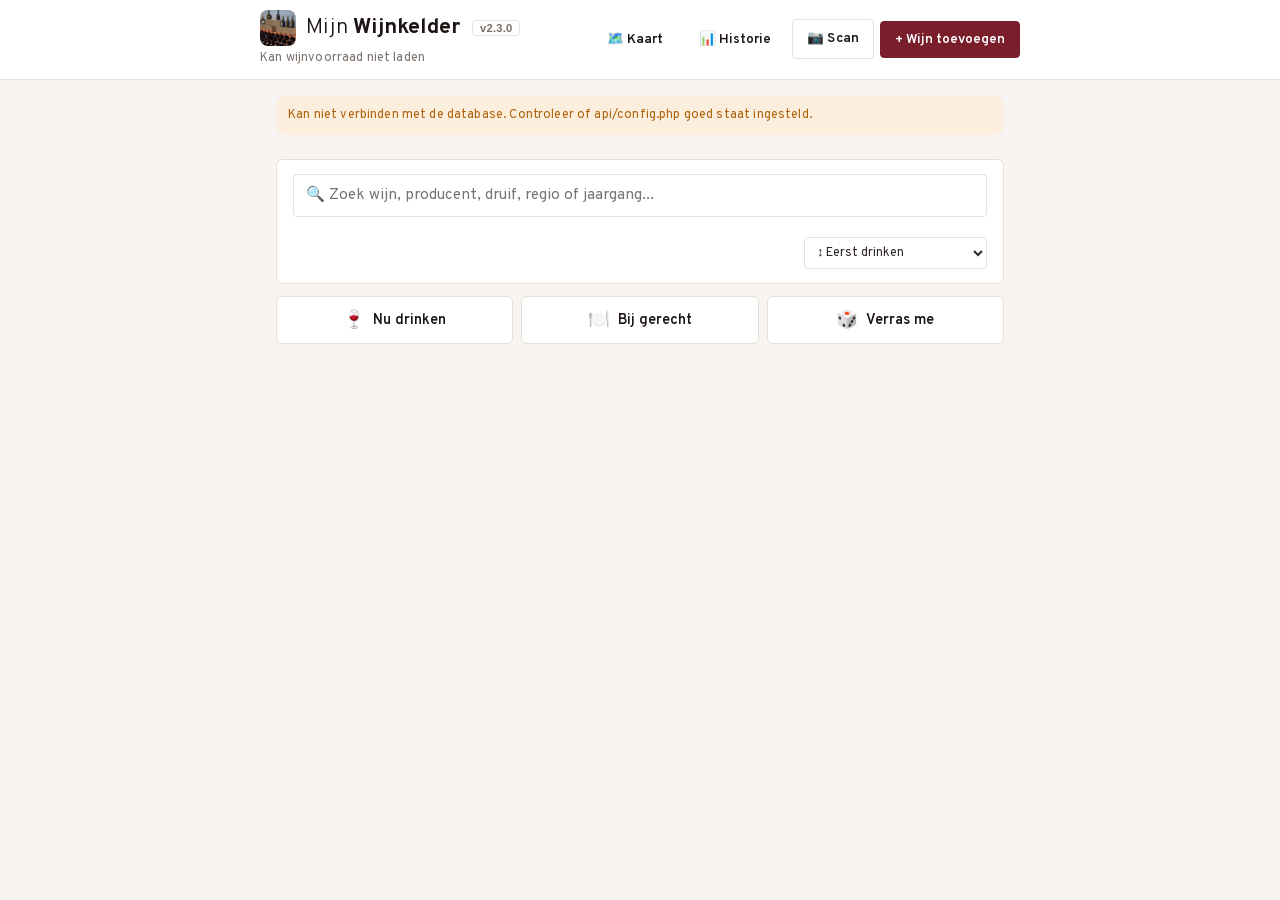
==== commit 571cd923: "v2.3.0 – Back-up, offline en Home Assistant - Back-up en export onder Historie: volledige back-up (J" ====
--- a/index.html
+++ b/index.html
@@ -75,17 +75,6 @@
     -webkit-font-smoothing: antialiased;
     position: relative;
   }
-  body::before {
-    content: ""; position: fixed; inset: 0; z-index: -2;
-    background-image: url('img/wijnkelder-achtergrond.jpg');
-    background-size: cover; background-position: center 30%; background-repeat: no-repeat;
-    filter: brightness(0.6) saturate(0.7) blur(2px);
-    transform: scale(1.02);
-  }
-  body::after {
-    content: ""; position: fixed; inset: 0; z-index: -1;
-    background: linear-gradient(180deg, var(--overlay-1), var(--overlay-2));
-  }
   button { font-family: inherit; }
   :is(button, input, textarea, select, [tabindex]):focus-visible { outline: 2px solid var(--accent); outline-offset: 2px; }
 
@@ -268,6 +257,15 @@
   /* Historie */
   .history-summary { display: grid; grid-template-columns: repeat(4, minmax(0, 1fr)); gap: 8px; margin-bottom: 12px; }
   .history-summary .stat { cursor: default; }
+  .backup-panel { margin-top: 18px; }
+  .ha-yaml { width: 100%; min-height: 220px; margin-top: 10px; font-size: 0.75rem; font-family: ui-monospace, monospace; background: var(--card-bg); color: var(--text); border: 1px solid var(--border); border-radius: var(--radius-sm); padding: 8px; }
+  .ha-note { font-size: 0.8rem; color: var(--text-dim); margin: 8px 0 0; }
+  .offline-bar { background: var(--accent-tint); color: var(--ink); border-bottom: 1px solid var(--border); font-size: 0.82rem; padding: 7px 16px; text-align: center; }
+  .backup-text { margin: 4px 0 10px; font-size: 0.86rem; color: var(--text-dim); }
+  .backup-text .warn { color: var(--soon); font-weight: 600; }
+  .backup-actions { display: flex; flex-wrap: wrap; gap: 8px; }
+  .backup-actions .btn { text-decoration: none; display: inline-flex; align-items: center; justify-content: center; }
+  @media (max-width: 480px) { .backup-actions .btn { flex: 1 1 100%; } }
   .fav-panel { margin-bottom: 16px; }
   .fav-panel h2 { font-size: 0.95rem; margin: 0 0 8px; }
   .value-big { font-family: var(--serif); font-size: 1.8rem; font-weight: 700; margin: 2px 0 4px; }
@@ -536,7 +534,7 @@
   .confirm-actions .btn { flex: 1; text-align: center; min-height: 44px; }
   .confirm-actions .btn.danger-fill { background: #b23a2e; border-color: #b23a2e; color: #fff; font-weight: 600; }
   .confirm-actions .btn.danger-fill:hover { background: #96271d; }
-  .confirm-actions .btn.save-fill { background: var(--accent); border-color: var(--accent); color: #fff; font-weight: 600; }
+  .confirm-actions .btn.save-fill, .backup-actions .btn.save-fill { background: var(--accent); border-color: var(--accent); color: #fff; font-weight: 600; }
 
   .tabs { display: flex; gap: 6px; margin-bottom: 12px; }
   .tab {
@@ -574,6 +572,8 @@
   .scan-wait .box { background: var(--card-bg, #fff); color: var(--text); border-radius: 14px; padding: 16px 18px; max-width: 360px; width: 100%; box-shadow: 0 10px 30px rgba(0,0,0,0.25); }
   .scan-wait .notice { background: var(--soon-bg); color: var(--soon); border-radius: 10px; padding: 10px 12px; font-size: 0.86rem; }
   .scan-dup { border: 1px solid var(--soon); border-radius: 10px; padding: 10px 12px; font-size: 0.86rem; margin-top: 8px; }
+  .bulk-dup-list { margin: 6px 0 0; padding-left: 18px; }
+  .bulk-dup-list li { margin: 2px 0; }
   .photo-row { display: flex; gap: 12px; align-items: center; }
   .photo-prev {
     width: 56px; height: 76px; border-radius: 6px; border: 1px dashed var(--border); background: #fff;
@@ -653,7 +653,6 @@
     --head-bg: #1a1517; --head-ink: #f5f0ec;
   }
   body { font: 15.5px/1.5 Overpass, -apple-system, BlinkMacSystemFont, "Segoe UI", Roboto, sans-serif; letter-spacing: 0.15px; }
-  body::before, body::after { display: none; }
   button, input, select, textarea { font-family: inherit; }
   h1, h2, h3, .card-title, .feature-name, .dv-name { color: var(--ink); }
 
@@ -854,6 +853,21 @@
   <div class="history-summary" id="historySummary"></div>
   <div id="historyFavs"></div>
   <div id="historyList"></div>
+  <section class="panel fav-panel backup-panel" aria-labelledby="backupTitle">
+    <h2 id="backupTitle">💾 Back-up en export</h2>
+    <p class="backup-text">Bewaar af en toe een kopie van je kelder, drinkhistorie en producenten. <span id="backupLast"></span></p>
+    <div class="backup-actions">
+      <a class="btn save-fill" href="api/export.php?format=json" download data-backup="json">Volledige back-up (JSON)</a>
+      <a class="btn" href="api/export.php?format=csv&amp;table=wines" download data-backup="csv">📄 Kelder als CSV (Excel)</a>
+      <a class="btn" href="api/export.php?format=csv&amp;table=tastings" download data-backup="csv">📄 Historie als CSV (Excel)</a>
+    </div>
+  </section>
+  <section class="panel fav-panel backup-panel" aria-labelledby="haTitle">
+    <h2 id="haTitle">🏠 Home Assistant</h2>
+    <p class="backup-text">Toon het aantal flessen en wat je nu moet drinken als sensoren in Home Assistant. <span id="haState"></span></p>
+    <div class="backup-actions" id="haActions"></div>
+    <div id="haSetup"></div>
+  </section>
 </div>
 
 </div>
@@ -2560,7 +2574,37 @@
   });
 }
 
-document.getElementById('bulkSaveBtn').addEventListener('click', async () => {
+// Meerdere plakken: eerst dubbelen zoeken (v2.2.1)
+function bulkPayload(w) {
+  return {
+    name: w.name, producer: w.producer || '', grape: w.grape || '', region: w.region || '',
+    country: w.country || deriveCountry(w.region), color: w.color || deriveColor([w.grape, w.name, w.region].join(' ')),
+    year: w.year || null, status: w.status || 'wait', window: w.window || '', location: w.location || '',
+    character: w.character || '', serving: w.serving || [], qty: Math.max(1, parseInt(w.qty, 10) || 1),
+    windowFrom: w.windowFrom || null, windowTo: w.windowTo || null,
+    purchaseDate: w.purchaseDate || null, purchasePrice: w.purchasePrice ?? null, notes: w.notes || '', image: w.image || '', marketPrice: w.marketPrice ?? null, marketNote: w.marketNote || '', size: w.size || 750,
+    purchaseSource: w.purchaseSource || '', purchasePlace: w.purchasePlace || ''
+  };
+}
+// Dezelfde wijn twee keer in de plaklijst → één regel met opgeteld aantal
+function mergeBulk(list) {
+  const out = [], seen = {};
+  list.forEach(w => {
+    const key = [norm(w.producer).join(' '), norm(w.name).join(' '), w.year || '', w.size || 750].join('|');
+    if (seen[key]) seen[key].qty += w.qty;
+    else { seen[key] = w; out.push(w); }
+  });
+  return out;
+}
+// Telt alleen als dubbel bij dezelfde jaargang én hetzelfde formaat
+function bulkMatch(w) {
+  const f = findExisting(w);
+  if (!f) return null;
+  const sameYear = String(f.year || '') === String(w.year || '');
+  return sameYear && sizeOf(f) === (Number(w.size) || 750) ? f : null;
+}
+let bulkPending = null;
+document.getElementById('bulkSaveBtn').addEventListener('click', () => {
   const raw = document.getElementById('bulkInput').value.trim();
   if (!raw) return;
   let parsed;
@@ -2571,33 +2615,52 @@
     showNotice('Kon de geplakte tekst niet lezen als JSON: ' + err.message);
     return;
   }
-  let count = 0, failed = 0;
-  for (const w of parsed) {
-    if (!w.name) continue;
+  const list = mergeBulk(parsed.filter(w => w && w.name).map(bulkPayload));
+  const items = list.map(w => ({ data: w, match: bulkMatch(w) }));
+  const dups = items.filter(i => i.match);
+  document.getElementById('bulkDup')?.remove();
+  if (!dups.length) return runBulkSave(items, 'add');
+  bulkPending = items;
+  const box = document.createElement('div');
+  box.id = 'bulkDup'; box.className = 'scan-dup';
+  box.innerHTML = `<div><strong>${dups.length === 1 ? '1 wijn staat' : dups.length + ' wijnen staan'} al in je kelder</strong> (zelfde jaargang en formaat):</div>
+    <ul class="bulk-dup-list">${dups.map(i => `<li>${escapeHtml([i.match.producer, i.match.name].filter(Boolean).join(' · '))}${i.match.year ? ' ' + i.match.year : ''} <span class="hint">+${plural(i.data.qty, 'fles', 'flessen')}</span></li>`).join('')}</ul>
+    <div class="confirm-actions" style="margin-top:10px">
+      <button class="btn save-fill" data-bulk-mode="add" type="button">Bijtellen bij bestaande</button>
+      <button class="btn" data-bulk-mode="separate" type="button">Toch apart opslaan</button>
+    </div>`;
+  document.getElementById('bulkSaveBtn').closest('.confirm-actions').before(box);
+  box.addEventListener('click', e => {
+    const b = e.target.closest('[data-bulk-mode]');
+    if (b && bulkPending) runBulkSave(bulkPending, b.dataset.bulkMode);
+  });
+  box.scrollIntoView({ block: 'nearest', behavior: 'smooth' });
+});
+async function runBulkSave(items, mode) {
+  bulkPending = null;
+  let added = 0, merged = 0, failed = 0;
+  for (const { data, match } of items) {
     try {
-      const res = await fetch(API_URL, {
-        method: 'POST',
-        body: JSON.stringify({
-          name: w.name, producer: w.producer || '', grape: w.grape || '', region: w.region || '',
-          country: w.country || deriveCountry(w.region), color: w.color || deriveColor([w.grape, w.name, w.region].join(' ')),
-          year: w.year || null, status: w.status || 'wait', window: w.window || '', location: w.location || '',
-          character: w.character || '', serving: w.serving || [], qty: w.qty || 1,
-          windowFrom: w.windowFrom || null, windowTo: w.windowTo || null,
-          purchaseDate: w.purchaseDate || null, purchasePrice: w.purchasePrice ?? null, notes: w.notes || '', image: w.image || '', marketPrice: w.marketPrice ?? null, marketNote: w.marketNote || '', size: w.size || 750,
-          purchaseSource: w.purchaseSource || '', purchasePlace: w.purchasePlace || ''
-        
-        })
-      });
-      if (!res.ok) throw new Error('save failed');
-      count++;
+      if (match && mode === 'add') {
+        await patchWine(match.id, match.drunk ? { drunk: false, qty: data.qty } : { qty: (match.qty || 1) + data.qty });
+        merged += data.qty;
+      } else {
+        const res = await fetch(API_URL, { method: 'POST', body: JSON.stringify(data) });
+        if (!res.ok) throw new Error('save failed');
+        added += data.qty;
+      }
     } catch (err) { failed++; }
   }
+  document.getElementById('bulkDup')?.remove();
   document.getElementById('bulkInput').value = '';
   document.getElementById('addModalOverlay').classList.remove('open');
   await loadWines();
   render();
-  showToast(plural(count, 'fles', 'flessen') + ' toegevoegd aan de kelder.' + (failed ? ' ' + failed + ' mislukt.' : ''));
-});
+  const parts = [];
+  if (added) parts.push(plural(added, 'fles', 'flessen') + ' toegevoegd');
+  if (merged) parts.push(plural(merged, 'fles', 'flessen') + ' bijgeteld bij bestaande wijnen');
+  showToast((parts.join(', ') || 'Niets toegevoegd') + '.' + (failed ? ' ' + failed + ' mislukt.' : ''));
+}
 
 /* ---------- fles opgedronken: waardering + drinkhistorie ---------- */
 function openDrinkModal(id) {
@@ -2664,7 +2727,96 @@
   document.getElementById('drinkModalOverlay').classList.add('open');
 }
 
+// Back-up: datum van de laatste volledige back-up op dit apparaat onthouden (v2.3.0)
+function renderBackupLast() {
+  const el = document.getElementById('backupLast');
+  if (!el) return;
+  let last = null;
+  try { last = localStorage.getItem('wk-last-backup'); } catch (e) {}
+  if (!last) { el.innerHTML = '<span class="warn">Op dit apparaat nog geen back-up gemaakt.</span>'; return; }
+  const days = Math.floor((Date.now() - new Date(last).getTime()) / 86400000);
+  const d = new Date(last);
+  const txt = `Laatste back-up: ${String(d.getDate()).padStart(2, '0')}-${String(d.getMonth() + 1).padStart(2, '0')}-${d.getFullYear()}.`;
+  el.innerHTML = days > 90 ? `<span class="warn">${txt} Tijd voor een nieuwe.</span>` : txt;
+}
+document.addEventListener('click', e => {
+  const a = e.target.closest('[data-backup="json"]');
+  if (!a) return;
+  if (!navigator.onLine) { e.preventDefault(); showNotice('Een back-up maken kan alleen met internet.'); return; }
+  try { localStorage.setItem('wk-last-backup', new Date().toISOString()); } catch (err) {}
+  setTimeout(renderBackupLast, 300);
+});
+
+// Home Assistant-koppeling (v2.5.0)
+const HA_URL = 'api/ha.php';
+let haEnabled = null, haLoaded = false, haConfirm = false;
+async function loadHaState() {
+  haLoaded = true;
+  try { const r = await fetch(HA_URL); haEnabled = r.ok ? !!(await r.json()).enabled : null; } catch (e) { haEnabled = null; }
+  renderHa();
+}
+function renderHa(token) {
+  const st = document.getElementById('haState'), act = document.getElementById('haActions'), set = document.getElementById('haSetup');
+  if (!st) return;
+  if (haEnabled === null) { st.textContent = ''; act.innerHTML = ''; set.innerHTML = ''; return; }
+  st.textContent = haEnabled ? 'Koppeling staat aan.' : 'Koppeling staat uit.';
+  act.innerHTML = haEnabled
+    ? '<button class="btn" type="button" data-ha="new">Nieuwe sleutel</button><button class="btn" type="button" data-ha="off">Koppeling uitzetten</button>'
+    : '<button class="btn save-fill" type="button" data-ha="new">Koppeling aanzetten</button>';
+  if (!token) { set.innerHTML = ''; return; }
+  const url = new URL(HA_URL, location.href).href;
+  const sensor = (name, id, key, icon, attrs) => `      - name: "${name}"
+        unique_id: wijnkelder_${id}
+        value_template: "{{ value_json.${key} }}"
+        unit_of_measurement: "flessen"
+        icon: ${icon}${attrs ? `
+        json_attributes:
+${attrs.map(a => '          - ' + a).join('\n')}` : ''}`;
+  const yaml = `# Wijnkelder – plak dit in configuration.yaml en herstart Home Assistant
+rest:
+  - resource: "${url}"
+    headers:
+      X-Wijnkelder-Token: "${token}"
+    scan_interval: 3600
+    sensor:
+${sensor('Wijnkelder flessen', 'flessen', 'flessen', 'mdi:bottle-wine', ['wijnen', 'gedronken_dit_jaar', 'laatst_gedronken'])}
+${sensor('Wijnkelder nu drinken', 'nu_drinken', 'nu_drinken', 'mdi:glass-wine', ['nu_drinken_lijst'])}
+${sensor('Wijnkelder over de top', 'over_de_top', 'over_de_top', 'mdi:alert-circle-outline', ['over_de_top_lijst'])}
+${sensor('Wijnkelder binnenkort', 'binnenkort', 'binnenkort', 'mdi:calendar-clock')}`;
+  set.innerHTML = `<p class="ha-note"><strong>Je sleutel wordt maar één keer getoond.</strong> Kopieer de configuratie hieronder nu; daarna is alleen een nieuwe sleutel mogelijk.</p>
+    <textarea class="mono ha-yaml" id="haYaml" readonly aria-label="Home Assistant-configuratie">${escapeHtml(yaml)}</textarea>
+    <div class="backup-actions" style="margin-top:8px"><button class="btn save-fill" type="button" data-ha="copy">Kopieer configuratie</button></div>`;
+}
+document.addEventListener('click', async e => {
+  const b = e.target.closest('[data-ha]');
+  if (!b) return;
+  const act = b.dataset.ha;
+  if (act === 'copy') {
+    const t = document.getElementById('haYaml');
+    try { await navigator.clipboard.writeText(t.value); showToast('Configuratie gekopieerd.'); }
+    catch (err) { t.select(); showToast('Selecteer en kopieer de tekst handmatig.'); }
+    return;
+  }
+  if (act === 'new' && haEnabled && !haConfirm) {
+    haConfirm = true;
+    b.textContent = 'Zeker? Oude sleutel stopt';
+    setTimeout(() => { if (haConfirm) { haConfirm = false; renderHa(); } }, 4000);
+    return;
+  }
+  haConfirm = false;
+  try {
+    const r = await fetch(HA_URL, { method: act === 'off' ? 'DELETE' : 'POST' });
+    const j = await r.json().catch(() => ({}));
+    if (!r.ok) throw new Error(j.error || 'mislukt');
+    haEnabled = act !== 'off';
+    renderHa(j.token);
+    showToast(act === 'off' ? 'Home Assistant-koppeling uitgezet.' : 'Nieuwe sleutel gemaakt.');
+  } catch (err) { if (err.message !== 'offline') showNotice('Home Assistant-koppeling: ' + err.message); }
+});
+
 function renderHistory() {
+  renderBackupLast();
+  if (!haLoaded) loadHaState();
   const list = tastings;
   const rated = list.filter(t => t.rating);
   const avg = rated.length ? (rated.reduce((s, t) => s + t.rating, 0) / rated.length) : null;
@@ -2871,6 +3023,11 @@
 // Elk API-antwoord 401 → inlogscherm tonen
 const _fetch = window.fetch.bind(window);
 window.fetch = async (...args) => {
+  const method = String((args[1] && args[1].method) || 'GET').toUpperCase();
+  if (method !== 'GET' && !navigator.onLine && String(args[0]).startsWith('api/')) {
+    showToast('Je bent offline. Wijzigen kan weer zodra je internet hebt.');
+    throw new Error('offline');
+  }
   const res = await _fetch(...args);
   if (res.status === 401 && String(args[0]).startsWith('api/')) {
     const j = await res.clone().json().catch(() => ({}));
@@ -2924,8 +3081,31 @@
   } catch (err) {
     if (loginOpen) return;
     document.getElementById('headerCount').textContent = 'Kan wijnvoorraad niet laden';
-    showNotice('Kan niet verbinden met de database. Controleer of api/config.php goed staat ingesteld.');
-  }
+    showNotice(navigator.onLine
+      ? 'Kan niet verbinden met de database. Controleer of api/config.php goed staat ingesteld.'
+      : 'Je bent offline en er is op dit apparaat nog geen kopie van je kelder. Open de app één keer met internet.');
+  }
+}
+
+/* ---------- offline gebruik (v2.4.0) ---------- */
+// Zonder internet toont de app de laatst geladen kelder; wijzigen kan pas weer online.
+function updateOfflineBar() {
+  let bar = document.getElementById('offlineBar');
+  if (navigator.onLine) { if (bar) bar.remove(); return; }
+  if (bar) return;
+  bar = document.createElement('div');
+  bar.id = 'offlineBar'; bar.className = 'offline-bar'; bar.setAttribute('role', 'status');
+  bar.textContent = 'Offline: je ziet je kelder zoals bij de laatste keer laden. Wijzigen kan weer zodra je internet hebt.';
+  document.querySelector('header').after(bar);
+}
+window.addEventListener('offline', updateOfflineBar);
+window.addEventListener('online', async () => {
+  updateOfflineBar();
+  try { await Promise.all([loadWines(), loadProducers(), loadTastings()]); render(); } catch (e) {}
+});
+updateOfflineBar();
+if ('serviceWorker' in navigator && location.protocol === 'https:') {
+  navigator.serviceWorker.register('sw.js').catch(() => {});
 }
 init();
 </script>
